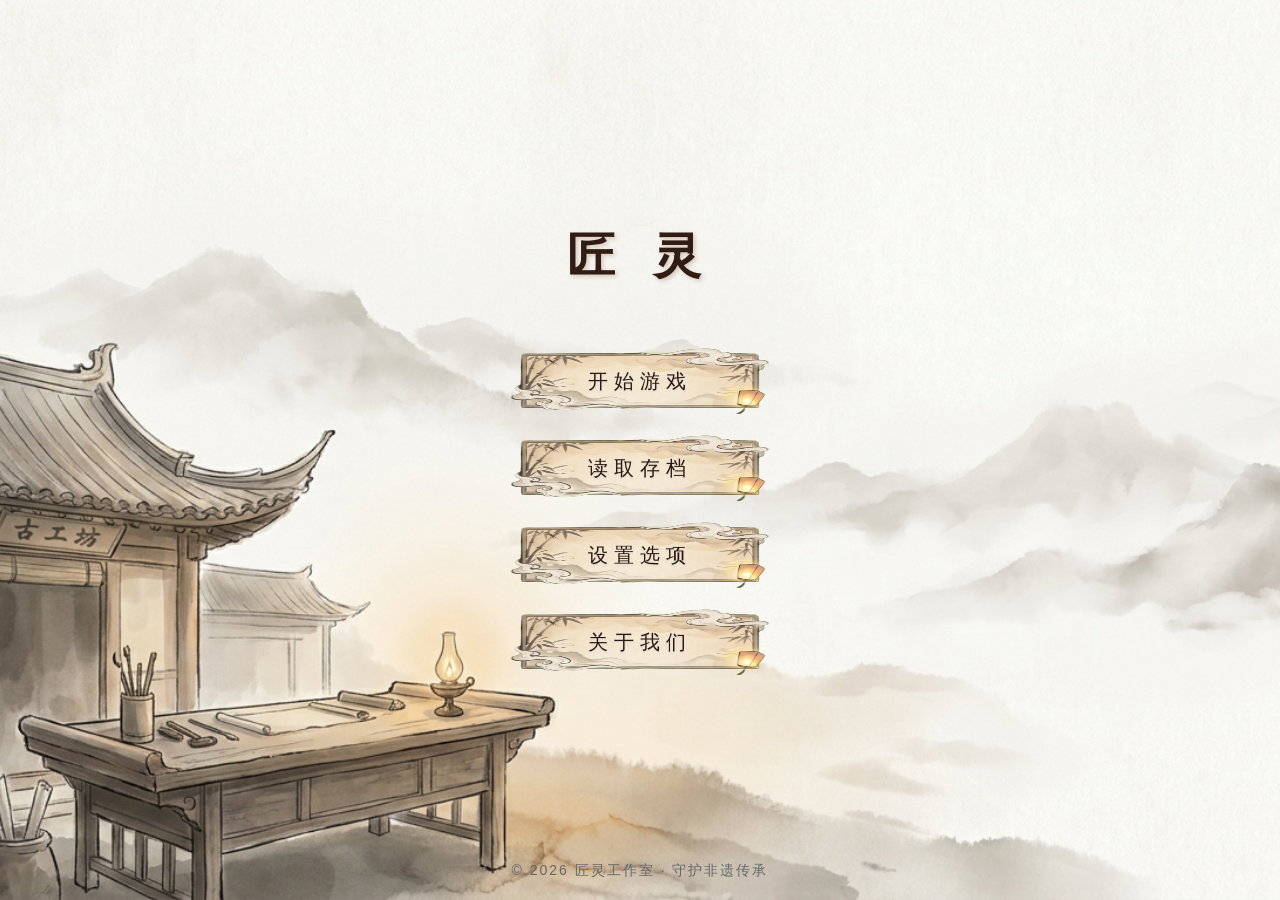
==== index.html @ 94ab8372 "chore: 文档更新同步" ====
<!DOCTYPE html>
<html lang="zh-CN">
<head>
    <meta charset="UTF-8">
    <meta name="viewport" content="width=device-width, initial-scale=1.0">
    <title>匠灵：守护手艺传承</title>
    <link rel="icon" href="data:,">
    <link href="https://fonts.googleapis.com/css2?family=Press+Start+2P&display=swap" rel="stylesheet">

    <!-- ========== CSS 模块 ========== -->
    <link rel="stylesheet" href="css/main.css">
    <link rel="stylesheet" href="css/main-menu.css">
    <link rel="stylesheet" href="css/intro.css">
    <link rel="stylesheet" href="css/game.css">
    <link rel="stylesheet" href="css/dialogue.css">
    <link rel="stylesheet" href="css/tutorial.css">
    <link rel="stylesheet" href="css/map.css">
    <link rel="stylesheet" href="css/settings.css">
    <link rel="stylesheet" href="css/save.css">
    <link rel="stylesheet" href="css/backpack.css">
    <link rel="stylesheet" href="css/level1.css">
    <link rel="stylesheet" href="css/dyeCraft.css">
    <link rel="stylesheet" href="css/dyeThread.css">
    <link rel="stylesheet" href="css/hexPuzzle.css">
</head>
<body>

<!-- ==================== 主界面 ==================== -->
<div id="main-menu">
    <h1 class="menu-title">匠 灵</h1>

    <div class="menu-buttons">
        <button class="menu-btn">开始游戏</button>
        <button class="menu-btn">读取存档</button>
        <button class="menu-btn">设置选项</button>
        <button class="menu-btn">关于我们</button>
    </div>

    <p class="menu-footer">© 2026 匠灵工作室 · 守护非遗传承</p>
</div>

<!-- ==================== 前情提要 ==================== -->
<div id="intro-screen">
    <div class="intro-text-container">
        <h2 class="intro-title">前情提要</h2>
        <div class="intro-text">
            <p>浙江大地，山海相隔。</p>
            <p>千百年来，一代代匠人守着一方手艺，用指尖的温度，将岁月凝固成永恒。</p>
            <p>畲族刺绣、东阳木雕、乐清细纹刻纸……这些国家级非遗技艺，承载着浙江人的智慧与情感。</p>
            <p>然而，时光流转，黑雾弥漫。蚀文邪主侵染古村工坊，封印匠灵，传统手艺面临断代之危。</p>
            <p>你是林望，一名浙江文旅非遗寻访员。</p>
            <p>手持匠人玉牌，踏上守护文脉之路——唤醒沉睡的匠灵，留住即将消逝的手艺。</p>
        </div>
    </div>
    <span class="skip-hint">按任意键跳过...</span>
</div>

<!-- ==================== 游戏界面 ==================== -->
<div id="game-screen">
    <!-- 天空 -->
    <div class="sky">
        <div class="cloud"></div>
        <div class="cloud"></div>
        <div class="cloud"></div>
    </div>

    <!-- 建筑物 -->
    <div class="building-large">
        <div class="building-roof-large"></div>
        <div class="window-large"></div>
        <div class="building-door-large"></div>
    </div>

    <div class="building-medium">
        <div class="building-roof-medium"></div>
        <div class="window-medium"></div>
        <div class="door-medium"></div>
    </div>

    <div class="building-small">
        <div class="roof-small"></div>
    </div>

    <!-- 地面 -->
    <div class="ground"></div>
    <div class="grass-detail"></div>

    <!-- NPC 向导 -->
    <div id="npc-guide">
        <img id="npc-sprite" src="assets/images/image_npc/old_man_sprite.png" alt="老匠人">
        <div class="interact-prompt" id="npc-prompt">按 E 交互</div>
    </div>

    <!-- 玩家 -->
    <div id="player">
        <img id="player-sprite" src="assets/images/protagonist_stand/character1.png" alt="主角">
    </div>

    <!-- HUD -->
    <div id="ui-hud">
        <div class="hud-item"><kbd>←→</kbd> 移动</div>
        <div class="hud-item"><kbd>E</kbd> 交互</div>
        <div class="hud-item"><kbd>M</kbd> 地图</div>
    </div>
</div>

<!-- ==================== 新手教程 ==================== -->
<div id="tutorial-overlay">
    <div class="tutorial-box">
        <h3 class="tutorial-title">操作指南</h3>
        <div class="tutorial-item">
            <span class="tutorial-key">← →</span> 或 <span class="tutorial-key">A D</span> 左右移动
        </div>
        <div class="tutorial-item">
            <span class="tutorial-key">E</span> 与人物或物体交互
        </div>
        <div class="tutorial-item">
            <span class="tutorial-key">M</span> 打开地图
        </div>
        <button class="tutorial-close">我知道了</button>
    </div>
</div>

<!-- ==================== 地图界面 ==================== -->
<div id="map-screen">
    <button class="map-close">×</button>
    <div class="map-container">
        <h2 class="map-title">浙 江 匠 灵 地 图</h2>
        <div class="map-nodes">
            <!-- 第一关：丽水畲寨 -->
            <div class="map-node" data-level="level1">
                <div class="map-node-dot">1</div>
                <div class="map-node-info">
                    <div class="map-node-name">丽水 · 畲族古寨</div>
                    <div class="map-node-desc">畲族刺绣 · 国家级非遗</div>
                </div>
                <div class="map-node-status">点击进入</div>
            </div>
            <!-- 第二关：东阳木雕（未解锁） -->
            <div class="map-node locked" data-level="level2">
                <div class="map-node-dot">2</div>
                <div class="map-node-info">
                    <div class="map-node-name">东阳 · 木雕古村</div>
                    <div class="map-node-desc">东阳木雕 · 国家级非遗</div>
                </div>
                <div class="map-node-status">🔒 未解锁</div>
            </div>
            <!-- 第三关：乐清细纹刻纸（未解锁） -->
            <div class="map-node locked" data-level="level3">
                <div class="map-node-dot">3</div>
                <div class="map-node-info">
                    <div class="map-node-name">乐清 · 渔港</div>
                    <div class="map-node-desc">细纹刻纸 · 国家级非遗</div>
                </div>
                <div class="map-node-status">🔒 未解锁</div>
            </div>
        </div>
        <p class="map-hint">点击已解锁的关卡进入探索</p>
    </div>
</div>

<!-- ==================== 第一关：畲族古寨 ==================== -->
<div id="level1-screen">
    <!-- 顶部栏 -->
    <div class="level1-topbar">
        <h2 class="level1-title">第一章 · 丽水畲寨 · 畲族刺绣</h2>
        <div class="level1-hud-right">
            <span id="level1-hud-progress">文物 0/5 · 记忆 0/4 · 解谜 0/4</span>
        </div>
    </div>

    <!-- ===== 测试面板（开发用，可随时删除） ===== -->
    <div id="test-panel" style="position:absolute;top:50px;right:10px;z-index:999;background:rgba(0,0,0,0.85);border:1px solid #e8c547;border-radius:8px;padding:10px;display:flex;flex-direction:column;gap:6px;">
        <div style="color:#e8c547;font-size:12px;text-align:center;margin-bottom:4px;">🧪 测试面板</div>
        <button class="test-btn" id="test-dyeCraft" style="padding:6px 14px;background:#8b5a2b;color:#fff;border:none;border-radius:4px;cursor:pointer;font-size:12px;">🌿 采药制色</button>
        <button class="test-btn" id="test-dyeThread" style="padding:6px 14px;background:#8b5a2b;color:#fff;border:none;border-radius:4px;cursor:pointer;font-size:12px;">🧵 浸染丝线</button>
        <button class="test-btn" id="test-loom" style="padding:6px 14px;background:#8b5a2b;color:#fff;border:none;border-radius:4px;cursor:pointer;font-size:12px;">🧶 织布走线</button>
        <button class="test-btn" id="test-hex" style="padding:6px 14px;background:#8b5a2b;color:#fff;border:none;border-radius:4px;cursor:pointer;font-size:12px;">🔷 六边拼图</button>
    </div>

    <!-- 场景一：村口泥路 -->
    <div id="scene-village-gate" class="level1-scene">
        <!-- ===== 远景层 ===== -->
        <div class="gate-sky"></div>
        <div class="gate-mountains-far"></div>
        <div class="gate-fog-far"></div>
        <div class="gate-mountains-mid"></div>
        <!-- 远处村舍剪影 -->
        <div class="gate-village-silhouette">
            <div class="sil-house" style="left:10%;bottom:48%;"></div>
            <div class="sil-house" style="left:22%;bottom:46%;width:50px;height:40px;"></div>
            <div class="sil-house" style="left:70%;bottom:47%;width:45px;height:38px;"></div>
            <div class="sil-house" style="left:82%;bottom:45%;width:55px;height:42px;"></div>
        </div>
        <div class="gate-mountains"></div>
        <!-- ===== 中景层 ===== -->
        <div class="gate-fog-mid"></div>
        <!-- ===== 近景层 ===== -->
        <div class="gate-path"></div>
        <div class="gate-grass-l"></div>
        <div class="gate-grass-r"></div>
        <div class="gate-fence"></div>
        <div class="gate-trees"></div>
        <div class="gate-bush-l"></div>
        <div class="gate-bush-r"></div>
        <div class="gate-house-left"></div>
        <div class="gate-house-mid"></div>
        <!-- 交互物 -->
        <div id="village-gate-structure">
            <div class="gate-wall"></div>
            <div class="gate-roof"></div>
            <div class="gate-door"></div>
        </div>
        <div class="scene-hint" id="gate-hint">→ 向右走进村</div>
    </div>

    <!-- 场景二：村内 -->
    <div id="scene-village-inside" class="level1-scene" style="display:none;">
        <!-- ===== 远景层 ===== -->
        <div class="village-bg"></div>
        <div class="village-mountains-far"></div>
        <div class="village-fog-far"></div>
        <!-- 远处村舍 -->
        <div class="village-silhouette">
            <div class="sil-house" style="left:5%;bottom:55%;width:40px;height:32px;"></div>
            <div class="sil-house" style="left:88%;bottom:56%;width:45px;height:35px;"></div>
        </div>
        <!-- ===== 中景层 ===== -->
        <div class="village-mid-buildings">
            <!-- 远处民房 -->
            <div class="mid-house" style="left:8%;bottom:30%;">
                <div class="mid-house-roof"></div>
                <div class="mid-house-wall"></div>
            </div>
            <div class="mid-house" style="left:80%;bottom:28%;width:90px;">
                <div class="mid-house-roof"></div>
                <div class="mid-house-wall"></div>
            </div>
        </div>
        <div class="village-fog-mid"></div>
        <!-- ===== 近景层 ===== -->
        <div class="village-ground"></div>
        <div class="village-mist"></div>

        <!-- 大戏台（左侧） -->
        <div class="village-stage-new">
        </div>

        <!-- 绣花古宅（中间） -->
        <div class="village-house" id="village-house">
            <div class="house-roof"></div>
            <div class="house-wall">
                <div class="house-window"></div>
                <div class="house-door" id="house-door-interact"></div>
            </div>
            <div class="interact-prompt" id="door-prompt">按 E 进入</div>
        </div>

        <!-- 蓝阿婆（古宅门右侧） -->
        <div class="village-granny" id="village-granny">
            <div class="granny-sprite"></div>
            <div class="granny-glow"></div>
            <div class="interact-prompt" id="granny-prompt">按 E 对话</div>
        </div>

        <!-- 前景装饰 -->
        <div class="village-lantern" style="left:40%;bottom:50%;"></div>
        <div class="village-lantern" style="right:35%;bottom:48%;"></div>

        <div class="scene-hint" id="village-left-hint">← 返回村口</div>
    </div>

    <!-- 场景三：后山区域（晒场 + 祠堂） -->
    <div id="scene-hub" class="level1-scene" style="display:none;">
        <!-- ===== 远景层 ===== -->
        <div class="hub-bg"></div>
        <!-- ===== 近景层 ===== -->
        <div class="hub-ground"></div>
        <!-- 后山入口 -->
        <div class="hub-yard hub-yard-entrance" id="hub-yard-entrance">
            <div class="hub-icon">⛰️</div>
            <div class="hub-label">后山染坊</div>
            <div class="interact-prompt" id="yard-entrance-prompt">按 E 进入</div>
        </div>
        <!-- 畲族文化祠堂 -->
        <div class="hub-hall" id="hub-hall">
            <div class="hub-icon">🏮</div>
            <div class="hub-label">畲族文化祠堂</div>
            <div class="interact-prompt" id="hall-prompt">按 E 交互</div>
        </div>
        <!-- 前景装饰 -->
        <div class="hub-bush-front" style="left:5%;bottom:14%;"></div>
        <div class="hub-bush-front" style="right:8%;bottom:13%;width:60px;height:28px;"></div>
        <div class="scene-hint" id="hub-left-hint">← 返回村内</div>
    </div>

    <!-- 场景四：后山染坊（采药制色 + 浸染丝线） -->
    <div id="scene-back-mountain" class="level1-scene" style="display:none;">
        <div class="hub-bg"></div>
        <div class="hub-ground"></div>
        <!-- 畲山采药·制色 -->
        <div class="hub-yard hub-yard-1" id="bm-yard1">
            <div class="hub-icon">🌿</div>
            <div class="hub-label">畲山采药·制色</div>
            <div class="interact-prompt" id="bm-prompt1">按 E 交互</div>
        </div>
        <!-- 浸染丝线·晾晒 -->
        <div class="hub-yard hub-yard-2" id="bm-yard2">
            <div class="hub-icon">🧵</div>
            <div class="hub-label">浸染丝线·晾晒</div>
            <div class="interact-prompt" id="bm-prompt2">按 E 交互</div>
        </div>
        <div class="hub-bush-front" style="left:5%;bottom:14%;"></div>
        <div class="hub-bush-front" style="right:8%;bottom:13%;width:60px;height:28px;"></div>
        <div class="scene-hint" id="bm-left-hint">← 返回后山</div>
    </div>

    <!-- 绣花古宅内部（解密区） -->
    <div id="scene-house-inside" class="level1-scene" style="display:none;">
        <button id="house-exit-btn" style="position:absolute;top:12px;right:16px;z-index:10;background:#8b4513;color:#fff;border:none;padding:6px 18px;border-radius:6px;cursor:pointer;font-size:14px;">离开古宅</button>
        <div class="house-interior-bg"></div>
        <p id="level1-area-desc" style="position:relative;z-index:2;color:#d4c0a0;text-align:center;padding:20px;"></p>
        <div class="level1-area-content">
            <h3 class="area-section-title">可拾取文物</h3>
            <div id="level1-artifacts"></div>
            <h3 class="area-section-title">机关解谜</h3>
            <div id="level1-puzzle-entry"></div>
        </div>
    </div>

    <!-- 对话框 -->
    <div id="level1-dialogue-box">
        <div id="level1-dialogue-portrait"></div>
        <div id="level1-dialogue-speaker">???</div>
        <div id="level1-dialogue-text">...</div>
        <div class="level1-dialogue-next">点击继续 ▼</div>
    </div>

    <!-- 民俗科普弹窗 -->
    <div id="level1-popup-overlay">
        <div id="level1-popup-content"></div>
    </div>

    <!-- 记忆CG -->
    <div id="level1-memory-overlay">
        <div class="memory-container">
            <video id="level1-memory-video" class="memory-video" playsinline></video>
            <div class="memory-title"></div>
            <div class="memory-subtitle"></div>
            <div class="memory-clue"></div>
        </div>
    </div>

    <!-- 解谜面板 -->
    <div id="level1-puzzle-overlay">
        <button id="puzzle-close-btn">✕</button>
        <div id="level1-puzzle-content"></div>
    </div>

    <!-- 通关特效 -->
    <div id="level1-ending-fx"></div>
</div>

<!-- ==================== 六边锦绣拼图 ==================== -->
<div id="hex-puzzle-overlay">
    <div class="hex-puzzle-container">
        <div class="hex-puzzle-header">
            <span class="hex-puzzle-title">六 边 锦 绣</span>
            <button id="hex-close-btn">✕</button>
        </div>

        <!-- 关卡选择 -->
        <div id="hex-stage-select">
            <p class="hex-select-hint">选择拼图阶段 · 点击旋转六边格还原图案</p>
            <div class="hex-stage-buttons">
                <button class="hex-stage-btn" data-stage="1">
                    <span class="hex-stage-name">第一阶</span>
                    <span class="hex-stage-info">7块 · 入门 · 单格点亮</span>
                </button>
                <button class="hex-stage-btn" data-stage="2">
                    <span class="hex-stage-name">第二阶</span>
                    <span class="hex-stage-info">19块 · 中等 · 集群点亮</span>
                </button>
                <button class="hex-stage-btn" data-stage="3">
                    <span class="hex-stage-name">第三阶</span>
                    <span class="hex-stage-info">37块 · 挑战 · 集群点亮</span>
                </button>
            </div>
            <p id="hex-all-complete" style="display:none;color:#4a9a30;font-size:18px;margin-top:24px;letter-spacing:2px;">🏆 三阶全部完成 · 万线归宗！</p>
        </div>

        <!-- 拼图棋盘 -->
        <div id="hex-board-wrapper">
            <div class="hex-board-info">
                <span id="hex-stage-label">六边锦绣 · 第一阶</span>
                <span class="hex-progress-info">已对齐: <span id="hex-progress">0 / 0</span></span>
            </div>
            <div class="hex-board" id="hex-board">
                <div class="hex-reference" id="hex-reference"></div>
            </div>
            <div class="hex-board-footer">
                <button id="hex-back-btn">返回选择</button>
                <button id="hex-shuffle-btn">重新打乱</button>
                <button id="hex-reference-btn">查看原图</button>
            </div>
        </div>

        <!-- 通关特效 -->
        <div id="hex-win-fx">
            <div class="hex-win-content">
                <h2>✨ 拼图完成！</h2>
                <p>刺绣图谱复原成功</p>
            </div>
        </div>
    </div>
</div>

<!-- ==================== 暂停面板 ==================== -->
<div id="pause-overlay">
    <div class="pause-panel">
        <h2 class="pause-title">游 戏 暂 停</h2>
        <div class="pause-buttons">
            <button class="pause-btn" data-action="resume">继续游戏</button>
            <button class="pause-btn" data-action="save">保存游戏</button>
            <button class="pause-btn" data-action="settings">设置选项</button>
            <button class="pause-btn" data-action="quit">返回主菜单</button>
        </div>
    </div>
</div>

<!-- ==================== 设置面板 ==================== -->
<div id="settings-overlay">
    <div class="settings-panel">
        <!-- 设置主菜单 -->
        <div id="settings-menu">
            <h2 class="settings-title">游 戏 设 置</h2>
            <div class="settings-menu-buttons">
                <button class="settings-menu-btn" data-target="keybinding">按 键 绑 定</button>
                <button class="settings-menu-btn disabled" disabled>音量设置（开发中）</button>
                <button class="settings-menu-btn disabled" disabled>画面设置（开发中）</button>
            </div>
            <div class="settings-buttons">
                <button class="settings-btn secondary" id="settings-close">关闭</button>
            </div>
        </div>

        <!-- 按键绑定子界面 -->
        <div id="settings-keybinding" style="display:none;">
            <h2 class="settings-title">按 键 绑 定</h2>
            <div class="settings-section">
                <div class="keybinding-list" id="keybinding-list">
                    <!-- JS 动态填充 -->
                </div>
                <p class="keybinding-hint">点击「修改」后按下新按键即可完成绑定</p>
            </div>
            <div class="settings-buttons">
                <button class="settings-btn secondary" id="settings-reset">恢复默认</button>
                <button class="settings-btn secondary" id="settings-back">返回</button>
            </div>
        </div>
    </div>
</div>

<!-- ==================== 存档槽选择界面 ==================== -->
<div id="save-slots-overlay">
    <div class="save-slots-panel">
        <h2 class="save-slots-title" id="save-slots-title">选 择 存 档</h2>
        <div class="save-slots-list" id="save-slots-list">
            <!-- JS 动态填充 -->
        </div>
        <div class="save-slots-buttons">
            <button class="save-slots-btn secondary" id="save-slots-back">返回</button>
            <button class="save-slots-btn danger" id="save-slots-delete" style="display:none;">删除存档</button>
        </div>
    </div>
</div>

<!-- ==================== 背包界面 ==================== -->
<div id="backpack-overlay">
    <div style="display:flex;flex-direction:column;align-items:center;gap:16px;">
        <div class="backpack-panel">
            <!-- 左侧物品列表 -->
            <div class="backpack-left">
                <div class="backpack-left-title">物 品 栏</div>
                <div class="backpack-item-list" id="backpack-item-list">
                    <!-- JS 动态填充 -->
                </div>
                <div class="backpack-pagination" id="backpack-pagination">
                    <!-- JS 动态填充 -->
                </div>
                <div class="backpack-hint">点击物品查看详情</div>
            </div>
            <!-- 右侧物品描述 -->
            <div class="backpack-right">
                <div class="backpack-right-title">物品详情</div>
                <div class="backpack-detail" id="backpack-detail">
                    <div class="backpack-detail-placeholder">← 点击左侧物品查看详情</div>
                </div>
            </div>
        </div>
        <button class="backpack-close-btn" id="backpack-close">关闭背包 (B)</button>
    </div>
</div>

<!-- ==================== 对话框（全局） ==================== -->
<div id="dialogue-box">
    <div id="dialogue-portrait" class="dialogue-portrait"></div>
    <div class="dialogue-speaker" id="dialogue-speaker">???</div>
    <div class="dialogue-text" id="dialogue-text">...</div>
    <div class="dialogue-next">点击继续 ▼</div>
</div>

<!-- ========== JS 入口（ES6 模块） ========== -->
<script type="module" src="js/main.js"></script>

</body>
</html>
---- css/main.css ----
/* ========== 全局通用样式 ========== */

* {
    margin: 0;
    padding: 0;
    box-sizing: border-box;
}

body {
    font-family: 'Microsoft YaHei', sans-serif;
    background: #000;
    overflow: hidden;
    width: 100vw;
    height: 100vh;
}

/* 像素风格字体 */
@font-face {
    font-family: 'PixelFont';
    src: local('SimHei');
}

/* ========== 通用动画 ========== */

@keyframes fadeInUp {
    from {
        opacity: 0;
        transform: translateY(30px);
    }
    to {
        opacity: 1;
        transform: translateY(0);
    }
}

@keyframes pulse {
    0%, 100% { opacity: 0.6; }
    50% { opacity: 1; }
}

@keyframes bounce {
    0%, 100% { transform: translateX(-50%) translateY(0); }
    50% { transform: translateX(-50%) translateY(-6px); }
}

@keyframes cloudFloat {
    from { transform: translateX(0); }
    to { transform: translateX(calc(100vw + 250px)); }
}

@keyframes npcIdle {
    0%, 100% { transform: translateY(0); }
    50% { transform: translateY(-4px); }
}

.fade-transition {
    animation: fadeOut 0.6s ease forwards;
}

@keyframes fadeOut {
    to { opacity: 0; visibility: hidden; }
}

/* ========== Toast 提示 ========== */

.toast-message {
    position: fixed;
    top: 80px;
    left: 50%;
    transform: translateX(-50%);
    background: rgba(44, 24, 16, 0.92);
    color: #f5f0e8;
    padding: 14px 36px;
    border-radius: 10px;
    font-size: 16px;
    z-index: 9999;
    letter-spacing: 2px;
    box-shadow: 0 6px 20px rgba(0, 0, 0, 0.4);
    opacity: 1;
    transition: opacity 0.3s ease;
}
---- css/main-menu.css ----
/* ========== 主界面样式 ========== */

#main-menu {
    width: 100vw;
    height: 100vh;
    background: url('../assets/images/background/main-menu-bg.png') center/cover no-repeat;
    display: flex;
    flex-direction: column;
    align-items: center;
    justify-content: center;
    position: relative;
}

/* 宣纸纹理效果 */
#main-menu::before {
    content: '';
    position: absolute;
    top: 0;
    left: 0;
    right: 0;
    bottom: 0;
    background-image: url("data:image/svg+xml,%3Csvg xmlns='http://www.w3.org/2000/svg' width='100' height='100'%3E%3Cfilter id='noise'%3E%3CfeTurbulence type='fractalNoise' baseFrequency='0.65' numOctaves='3' stitchTiles='stitch'/%3E%3C/filter%3E%3Crect width='100%25' height='100%25' filter='url(%23noise)' opacity='0.05'/%3E%3C/svg%3E");
    pointer-events: none;
}

.menu-title {
    font-size: 48px;
    color: #2c1810;
    text-shadow: 2px 2px 4px rgba(139, 90, 43, 0.3);
    margin-bottom: 60px;
    letter-spacing: 12px;
    font-weight: bold;
}

.menu-buttons {
    display: flex;
    flex-direction: column;
    gap: 20px;
    z-index: 10;
}

.menu-btn {
    width: 260px;
    padding: 20px 40px;
    display: flex;
    align-items: center;
    justify-content: center;
    background: url('../assets/images/ui/bamboo-panel.png') center/100% 100% no-repeat;
    border: none;
    color: #2c1810;
    font-size: 20px;
    cursor: pointer;
    transition: all 0.3s ease;
    font-family: inherit;
    letter-spacing: 6px;
    text-shadow: 0 1px 3px rgba(245, 240, 232, 0.9), 0 1px 2px rgba(0, 0, 0, 0.15);
}

.menu-btn:hover {
    transform: translateX(10px);
    filter: brightness(1.08);
}

.menu-footer {
    position: absolute;
    bottom: 20px;
    font-size: 14px;
    color: #666;
    letter-spacing: 2px;
}
---- css/intro.css ----
/* ========== 前情提要样式 ========== */

#intro-screen {
    width: 100vw;
    height: 100vh;
    background: #0a0a0a;
    display: none;
    flex-direction: column;
    align-items: center;
    justify-content: center;
    position: relative;
    z-index: 100;
}

.intro-text-container {
    max-width: 800px;
    padding: 40px;
    text-align: center;
}

.intro-title {
    font-size: 36px;
    color: #d4af37;
    margin-bottom: 40px;
    letter-spacing: 8px;
    opacity: 0;
    animation: fadeInUp 1s ease forwards;
}

.intro-text {
    font-size: 18px;
    color: #e8dcc8;
    line-height: 2.2;
    opacity: 0;
    animation: fadeInUp 1.5s ease 0.5s forwards;
}

.intro-text p {
    margin: 20px 0;
    text-indent: 2em;
}

.skip-hint {
    position: absolute;
    bottom: 40px;
    right: 40px;
    color: #888;
    font-size: 16px;
    animation: pulse 2s infinite;
}
---- css/game.css ----
/* ========== 游戏场景样式 · 复古 8-bit 像素风格 ========== */
/* 配色：浅米背景 + 紫面板 + 亮黄霓虹 + 粉色强调 */

/* ---------- 像素根变量 ---------- */
:root {
    --px-sky: #e8e0d0;
    --px-sky-dark: #d0c8b8;
    --px-ground: #7a6a5a;
    --px-ground-dark: #5a4a3a;
    --px-building: #f5e6d3;
    --px-building-dark: #d5c6b3;
    --px-roof: #7a5ba8;
    --px-roof-dark: #5a3b88;
    --px-roof-light: #9a7bc8;
    --px-window: #add8e6;
    --px-window-glow: #ffd62e;
    --px-door: #654321;
    --px-door-dark: #453210;
    --px-border-inner: #1a0d2b;
    --px-border-outer: #0d0618;
    --px-highlight: #ffd62e;
    --px-danger: #e89ac7;
    --px-text: #2c1810;
    --px-shadow: #0d0618;
}

/* ---------- 场景容器 ---------- */
#game-screen {
    width: 100vw;
    height: 100vh;
    background: var(--px-sky);
    display: none;
    position: relative;
    overflow: hidden;
    image-rendering: pixelated;
    font-family: 'Press Start 2P', monospace;
}

/* ---------- 像素天空（浅色背景 + 像素星星）---------- */
.sky {
    position: absolute;
    top: 0;
    left: 0;
    right: 0;
    height: 60%;
    background: var(--px-sky);
}

/* 像素星星点缀 */
.sky::before {
    content: '';
    position: absolute;
    top: 0; left: 0; right: 0; bottom: 0;
    background-image:
        /* 小星星：用 2x2 像素块模拟 */
        radial-gradient(circle, var(--px-highlight) 1px, transparent 1px),
        radial-gradient(circle, var(--px-roof) 1px, transparent 1px),
        radial-gradient(circle, var(--px-danger) 1px, transparent 1px);
    background-size: 120px 80px, 180px 120px, 240px 160px;
    background-position: 20px 30px, 60px 80px, 10px 150px;
    opacity: 0.3;
    image-rendering: pixelated;
    pointer-events: none;
}

/* ---------- 像素云朵（像素方块组合）---------- */
.cloud {
    position: absolute;
    background: transparent;
    image-rendering: pixelated;
    animation: cloudFloatPixel 30s steps(60) infinite;
}

/* 像素云：由多个像素方块组成 */
.cloud::before {
    content: '';
    position: absolute;
    width: 60px; height: 20px;
    background: #ffffff;
    box-shadow:
        /* 双层描边 - 外层 */
        -2px -2px 0 0 #b0a090,
        -2px 2px 0 0 #b0a090,
        2px -2px 0 0 #b0a090,
        2px 2px 0 0 #b0a090,
        /* 像素云主体 - 8-bit 方块拼接 */
        0 0 0 20px #ffffff,
        20px 0 0 20px #ffffff,
        -20px 0 0 20px #ffffff,
        40px 0 0 20px #ffffff,
        -40px 0 0 20px #ffffff;
}

/* 云动画 - steps 跳帧 */
@keyframes cloudFloatPixel {
    from { transform: translateX(-100vw); }
    to { transform: translateX(100vw); }
}

.cloud:nth-child(1) { width: 100px; height: 40px; top: 12%; left: -100px; animation-delay: 0s; }
.cloud:nth-child(2) { width: 120px; height: 50px; top: 22%; left: -120px; animation-delay: -10s; opacity: 0.7; }
.cloud:nth-child(3) { width: 80px; height: 30px; top: 8%; left: -80px; animation-delay: -20s; opacity: 0.5; }

/* ---------- 像素地面（像素砖/土路）---------- */
.ground {
    position: absolute;
    bottom: 0;
    left: 0;
    right: 0;
    height: 42%;
    background:
        repeating-linear-gradient(
            0deg,
            var(--px-ground-dark) 0px,
            var(--px-ground-dark) 4px,
            var(--px-ground) 4px,
            var(--px-ground) 8px
        );
    background-size: 100% 16px;
    image-rendering: pixelated;
}

/* 地面像素纹理 */
.ground::before {
    content: '';
    position: absolute;
    top: 0; left: 0; right: 0; bottom: 0;
    background-image:
        repeating-linear-gradient(
            90deg,
            transparent 0px, transparent 16px,
            rgba(0,0,0,0.05) 16px, rgba(0,0,0,0.05) 20px,
            transparent 20px, transparent 32px
        );
    image-rendering: pixelated;
    pointer-events: none;
}

/* ---------- 像素草地（顶部像素装饰线）---------- */
.grass-detail {
    position: absolute;
    bottom: 41.5%;
    left: 0;
    right: 0;
    height: 4px;
    background: #8a9a6a;
    image-rendering: pixelated;
}

/* ---------- 像素建筑通用样式 ---------- */
/* 像素阶梯角 clip-path：8-bit 锯齿轮廓 */
.pixel-corner {
    /* 基础像素边框 */
    border: 2px solid var(--px-border-inner);
    /* 双层描边 - 外层 */
    outline: 2px solid var(--px-border-outer);
    outline-offset: 2px;
    /* 立体斜角：左上高光 + 右下暗角 */
    box-shadow:
        inset 2px 2px 0 var(--px-roof-light),      /* 左上高光 */
        inset -2px -2px 0 var(--px-shadow),         /* 右下暗角 */
        4px 4px 0 var(--px-shadow);                 /* 硬投影 */
    image-rendering: pixelated;
    transition: none;
}

/* 像素屋顶（三角，带阶梯角） */
.pixel-roof {
    /* 像素阶梯三角形：用 clip-path 模拟锯齿屋顶 */
    clip-path: polygon(
        0% 100%,
        4px calc(100% - 8px), 4px calc(100% - 12px),
        8px calc(100% - 12px), 8px calc(100% - 16px),
        12px calc(100% - 16px), 12px calc(100% - 20px),
        16px calc(100% - 20px), 16px calc(100% - 24px),
        20px calc(100% - 24px), 20px calc(100% - 28px),
        24px calc(100% - 28px), 24px calc(100% - 32px),
        28px calc(100% - 32px), 28px calc(100% - 36px),
        32px calc(100% - 36px), 32px calc(100% - 40px),
        36px calc(100% - 40px), 36px calc(100% - 44px),
        40px calc(100% - 44px), 40px calc(100% - 48px),
        44px calc(100% - 48px), 44px calc(100% - 52px),
        48px calc(100% - 52px), 48px calc(100% - 56px),
        52px calc(100% - 56px), 52px calc(100% - 60px),
        50% 0%,                                   /* 顶点 */
        calc(100% - 52px) calc(100% - 60px), calc(100% - 52px) calc(100% - 56px),
        calc(100% - 48px) calc(100% - 56px), calc(100% - 48px) calc(100% - 52px),
        calc(100% - 44px) calc(100% - 52px), calc(100% - 44px) calc(100% - 48px),
        calc(100% - 40px) calc(100% - 48px), calc(100% - 40px) calc(100% - 44px),
        calc(100% - 36px) calc(100% - 44px), calc(100% - 36px) calc(100% - 40px),
        calc(100% - 32px) calc(100% - 40px), calc(100% - 32px) calc(100% - 36px),
        calc(100% - 28px) calc(100% - 36px), calc(100% - 28px) calc(100% - 32px),
        calc(100% - 24px) calc(100% - 32px), calc(100% - 24px) calc(100% - 28px),
        calc(100% - 20px) calc(100% - 28px), calc(100% - 20px) calc(100% - 24px),
        calc(100% - 16px) calc(100% - 24px), calc(100% - 16px) calc(100% - 20px),
        calc(100% - 12px) calc(100% - 20px), calc(100% - 12px) calc(100% - 16px),
        calc(100% - 8px) calc(100% - 16px), calc(100% - 8px) calc(100% - 12px),
        calc(100% - 4px) calc(100% - 12px), calc(100% - 4px) calc(100% - 8px),
        100% calc(100% - 8px),
        100% 100%
    );
    background: var(--px-roof);
    /* 立体斜角 + 硬投影 */
    box-shadow:
        inset 3px 3px 0 var(--px-roof-light),
        inset -3px -3px 0 var(--px-roof-dark),
        4px 6px 0 var(--px-shadow);
    border: 2px solid var(--px-border-inner);
    outline: 2px solid var(--px-border-outer);
    outline-offset: 2px;
    image-rendering: pixelated;
}

/* ---------- 建筑 - 左侧大房子（像素风格）---------- */
.building-large {
    position: absolute;
    bottom: 42%;
    left: 15%;
    width: 280px;
    height: 300px;
    background: var(--px-building);
    border: 2px solid var(--px-border-inner);
    outline: 2px solid var(--px-border-outer);
    outline-offset: 2px;
    box-shadow:
        inset 3px 3px 0 var(--px-building),
        inset -3px -3px 0 var(--px-building-dark),
        4px 6px 0 var(--px-shadow);
    image-rendering: pixelated;
}

.building-roof-large {
    position: absolute;
    top: -52px;
    left: -22px;
    width: 324px;
    height: 74px;
    background: var(--px-roof);
    border: 2px solid var(--px-border-inner);
    outline: 2px solid var(--px-border-outer);
    outline-offset: 2px;
    box-shadow:
        inset 3px 3px 0 var(--px-roof-light),
        inset -3px -3px 0 var(--px-roof-dark),
        4px 6px 0 var(--px-shadow);
    clip-path: polygon(0% 100%, 8px 80%, 16px 60%, 32px 40%, 50% 0%, 68% 40%, 84% 60%, 92% 80%, 100% 100%);
    image-rendering: pixelated;
}

.building-door-large {
    position: absolute;
    bottom: 0;
    left: 110px;
    width: 60px;
    height: 100px;
    background: var(--px-door);
    border: 2px solid var(--px-border-inner);
    outline: 2px solid var(--px-border-outer);
    outline-offset: 2px;
    box-shadow:
        inset 2px 2px 0 var(--px-door-dark),
        inset -2px -2px 0 #2a1a0a,
        3px 3px 0 var(--px-shadow);
    image-rendering: pixelated;
}

.window-large {
    position: absolute;
    top: 60px;
    left: 40px;
    width: 80px;
    height: 80px;
    background: var(--px-window);
    border: 2px solid var(--px-border-inner);
    outline: 2px solid var(--px-border-outer);
    outline-offset: 2px;
    box-shadow:
        inset 2px 2px 0 #ffffff,
        inset -2px -2px 0 #7a9ab0,
        3px 3px 0 var(--px-shadow);
    image-rendering: pixelated;
}

/* ---------- 建筑 - 中间房子（像素风格）---------- */
.building-medium {
    position: absolute;
    bottom: 42%;
    left: 52%;
    width: 200px;
    height: 220px;
    background: var(--px-building);
    border: 2px solid var(--px-border-inner);
    outline: 2px solid var(--px-border-outer);
    outline-offset: 2px;
    box-shadow:
        inset 3px 3px 0 var(--px-building),
        inset -3px -3px 0 var(--px-building-dark),
        4px 6px 0 var(--px-shadow);
    image-rendering: pixelated;
}

.building-roof-medium {
    position: absolute;
    top: -42px;
    left: -17px;
    width: 234px;
    height: 64px;
    background: var(--px-roof);
    border: 2px solid var(--px-border-inner);
    outline: 2px solid var(--px-border-outer);
    outline-offset: 2px;
    box-shadow:
        inset 3px 3px 0 var(--px-roof-light),
        inset -3px -3px 0 var(--px-roof-dark),
        4px 6px 0 var(--px-shadow);
    clip-path: polygon(0% 100%, 8px 80%, 16px 60%, 32px 40%, 50% 0%, 68% 40%, 84% 60%, 92% 80%, 100% 100%);
    image-rendering: pixelated;
}

.door-medium {
    position: absolute;
    bottom: 0;
    left: 70px;
    width: 50px;
    height: 80px;
    background: var(--px-door);
    border: 2px solid var(--px-border-inner);
    outline: 2px solid var(--px-border-outer);
    outline-offset: 2px;
    box-shadow:
        inset 2px 2px 0 var(--px-door-dark),
        inset -2px -2px 0 #2a1a0a,
        3px 3px 0 var(--px-shadow);
    image-rendering: pixelated;
}

.window-medium {
    position: absolute;
    top: 50px;
    left: 30px;
    width: 60px;
    height: 60px;
    background: var(--px-window);
    border: 2px solid var(--px-border-inner);
    outline: 2px solid var(--px-border-outer);
    outline-offset: 2px;
    box-shadow:
        inset 2px 2px 0 #ffffff,
        inset -2px -2px 0 #7a9ab0,
        3px 3px 0 var(--px-shadow);
    image-rendering: pixelated;
}

/* ---------- 建筑 - 右侧小房子（像素风格）---------- */
.building-small {
    position: absolute;
    bottom: 42%;
    left: 76%;
    width: 140px;
    height: 170px;
    background: var(--px-building);
    border: 2px solid var(--px-border-inner);
    outline: 2px solid var(--px-border-outer);
    outline-offset: 2px;
    box-shadow:
        inset 3px 3px 0 var(--px-building),
        inset -3px -3px 0 var(--px-building-dark),
        4px 6px 0 var(--px-shadow);
    image-rendering: pixelated;
}

.roof-small {
    position: absolute;
    top: -32px;
    left: -12px;
    width: 164px;
    height: 49px;
    background: var(--px-roof);
    border: 2px solid var(--px-border-inner);
    outline: 2px solid var(--px-border-outer);
    outline-offset: 2px;
    box-shadow:
        inset 3px 3px 0 var(--px-roof-light),
        inset -3px -3px 0 var(--px-roof-dark),
        4px 6px 0 var(--px-shadow);
    clip-path: polygon(0% 100%, 8px 80%, 16px 60%, 32px 40%, 50% 0%, 68% 40%, 84% 60%, 92% 80%, 100% 100%);
    image-rendering: pixelated;
}

/* ---------- 玩家角色（精灵动画 · 像素风）---------- */
#player {
    position: absolute;
    bottom: 42%;
    left: calc(15% + 30px);
    z-index: 50;
    image-rendering: pixelated;
    transform-origin: center bottom;
}

#player-sprite {
    display: block;
    height: 96px;
    width: auto;
    image-rendering: pixelated;
}

/* ---------- NPC 向导（场景精灵图 · 像素风）---------- */
#npc-guide {
    position: absolute;
    bottom: 42%;
    left: calc(15% + 200px);
    z-index: 49;
}

#npc-sprite {
    display: block;
    height: 96px;
    width: auto;
    image-rendering: pixelated;
}

/* ---------- 交互提示（像素风格弹窗）---------- */
.interact-prompt {
    position: absolute;
    top: -48px;
    left: 50%;
    transform: translateX(-50%);
    background: var(--px-roof-dark);
    color: var(--px-highlight);
    padding: 8px 16px;
    border: 2px solid var(--px-border-inner);
    outline: 2px solid var(--px-border-outer);
    outline-offset: 2px;
    box-shadow:
        inset 2px 2px 0 var(--px-roof),
        inset -2px -2px 0 var(--px-shadow),
        4px 4px 0 var(--px-shadow);
    font-family: 'Press Start 2P', monospace;
    font-size: 10px;
    letter-spacing: 0.5px;
    text-transform: uppercase;
    white-space: nowrap;
    display: none;
    animation: bouncePixel 1s steps(4) infinite;
    pointer-events: none;
    image-rendering: pixelated;
}

/* 像素风格弹跳动画 */
@keyframes bouncePixel {
    0%, 100% { transform: translateX(-50%) translateY(0); }
    50% { transform: translateX(-50%) translateY(-4px); }
}

/* ---------- HUD（像素风格按钮）---------- */
#ui-hud {
    position: absolute;
    top: 20px;
    left: 20px;
    display: none;
    gap: 12px;
    z-index: 60;
}

.hud-item {
    background: var(--px-roof-dark);
    color: var(--px-highlight);
    padding: 8px 12px;
    border: 2px solid var(--px-border-inner);
    outline: 2px solid var(--px-border-outer);
    outline-offset: 2px;
    box-shadow:
        inset 2px 2px 0 var(--px-roof),
        inset -2px -2px 0 var(--px-shadow),
        3px 3px 0 var(--px-shadow);
    font-family: 'Press Start 2P', monospace;
    font-size: 10px;
    letter-spacing: 0.5px;
    text-transform: uppercase;
    image-rendering: pixelated;
    /* hover 像素按压效果 */
    transition: none;
    user-select: none;
}

.hud-item:hover {
    transform: translate(-2px, -2px);
    box-shadow:
        inset 2px 2px 0 var(--px-roof),
        inset -2px -2px 0 var(--px-shadow),
        5px 7px 0 var(--px-shadow);
}

.hud-item kbd {
    background: var(--px-highlight);
    color: var(--px-border-outer);
    padding: 2px 6px;
    margin-right: 6px;
    border: 2px solid var(--px-border-inner);
    font-family: 'Press Start 2P', monospace;
    font-size: 8px;
    image-rendering: pixelated;
}
---- css/dialogue.css ----
/* ========== 对话框样式 ========== */

#dialogue-box {
    position: fixed;
    bottom: 30px;
    left: 50%;
    transform: translateX(-50%);
    width: 85%;
    max-width: 900px;
    min-height: 140px;
    background: rgba(240, 230, 215, 0.97);
    border: 4px solid #2c1810;
    border-radius: 12px;
    padding: 24px 32px 24px 200px; /* 左侧留出立绘空间 */
    display: none;
    z-index: 200;
    box-shadow: 0 8px 24px rgba(0, 0, 0, 0.4);
    cursor: pointer;
}

/* 对话角色立绘 */
.dialogue-portrait {
    position: absolute;
    bottom: -4px;
    left: 0;
    width: 180px;
    height: 220px;
    background-size: contain;
    background-repeat: no-repeat;
    background-position: bottom left;
    image-rendering: pixelated;
    pointer-events: none;
    display: none;
    z-index: 201;
}

.dialogue-portrait.visible {
    display: block;
}

.dialogue-speaker {
    font-size: 20px;
    color: #8b4513;
    font-weight: bold;
    margin-bottom: 12px;
    letter-spacing: 2px;
}

.dialogue-text {
    font-size: 17px;
    color: #2c1810;
    line-height: 1.8;
    letter-spacing: 1px;
}

.dialogue-next {
    position: absolute;
    bottom: 12px;
    right: 20px;
    color: #888;
    font-size: 14px;
    animation: pulse 1.5s infinite;
}
---- css/tutorial.css ----
/* ========== 新手教程样式 ========== */

#tutorial-overlay {
    position: fixed;
    top: 0;
    left: 0;
    width: 100vw;
    height: 100vh;
    background: rgba(0, 0, 0, 0.75);
    display: none;
    justify-content: center;
    align-items: center;
    z-index: 150;
}

.tutorial-box {
    background: rgba(245, 235, 220, 0.98);
    border: 4px solid #8b5a2b;
    border-radius: 16px;
    padding: 40px 56px;
    text-align: center;
    max-width: 520px;
}

.tutorial-title {
    font-size: 28px;
    color: #8b4513;
    margin-bottom: 28px;
    letter-spacing: 4px;
}

.tutorial-item {
    font-size: 18px;
    color: #333;
    margin: 18px 0;
    line-height: 1.6;
}

.tutorial-key {
    display: inline-block;
    background: #2c1810;
    color: #fff;
    padding: 4px 14px;
    border-radius: 6px;
    font-weight: bold;
    margin: 0 6px;
    font-family: monospace;
    font-size: 16px;
}

.tutorial-close {
    margin-top: 28px;
    padding: 12px 44px;
    background: #8b4513;
    color: #fff;
    border: none;
    border-radius: 8px;
    font-size: 18px;
    cursor: pointer;
    letter-spacing: 4px;
    transition: all 0.3s;
}

.tutorial-close:hover {
    background: #a0522d;
    transform: scale(1.05);
}
---- css/map.css ----
/* ========== 地图界面样式 ========== */

#map-screen {
    position: fixed;
    top: 0;
    left: 0;
    width: 100vw;
    height: 100vh;
    background: rgba(44, 24, 16, 0.95);
    display: none;
    justify-content: center;
    align-items: center;
    z-index: 180;
}

.map-container {
    background: #f5f0e8;
    border: 6px double #8b5a2b;
    border-radius: 16px;
    padding: 50px 70px;
    text-align: center;
    min-width: 480px;
    position: relative;
}

.map-title {
    font-size: 34px;
    color: #8b4513;
    margin-bottom: 36px;
    letter-spacing: 6px;
}

.map-placeholder {
    width: 400px;
    height: 320px;
    background: #e8dcc8;
    border: 3px dashed #999;
    border-radius: 12px;
    display: flex;
    flex-direction: column;
    align-items: center;
    justify-content: center;
    margin: 0 auto 28px;
}

.map-placeholder-icon {
    font-size: 64px;
    color: #bbb;
    margin-bottom: 16px;
}

.map-placeholder-text {
    font-size: 20px;
    color: #999;
    letter-spacing: 4px;
}

/* 地图关节点 */
.map-nodes {
    display: flex;
    flex-direction: column;
    gap: 14px;
    margin-bottom: 20px;
    min-width: 420px;
}

.map-node {
    display: flex;
    align-items: center;
    gap: 16px;
    background: #e8dcc8;
    border: 3px solid #8b5a2b;
    border-radius: 12px;
    padding: 14px 20px;
    cursor: pointer;
    transition: all 0.3s;
}
.map-node:hover {
    background: #f0e4d0;
    transform: translateX(6px);
    box-shadow: 0 4px 16px rgba(139, 90, 43, 0.3);
}
.map-node.locked {
    opacity: 0.5;
    cursor: not-allowed;
    border-style: dashed;
    border-color: #aaa;
}
.map-node.locked:hover {
    transform: none;
    background: #e8dcc8;
    box-shadow: none;
}

.map-node-dot {
    width: 40px;
    height: 40px;
    border-radius: 50%;
    background: #8b5a2b;
    color: #f5f0e8;
    display: flex;
    align-items: center;
    justify-content: center;
    font-size: 20px;
    font-weight: bold;
    flex-shrink: 0;
}
.map-node.locked .map-node-dot {
    background: #aaa;
}

.map-node-info {
    flex: 1;
}
.map-node-name {
    font-size: 17px;
    font-weight: bold;
    color: #2c1810;
    margin-bottom: 2px;
    letter-spacing: 1px;
}
.map-node-desc {
    font-size: 13px;
    color: #6a5a4a;
}

.map-node-status {
    font-size: 13px;
    color: #8b5a2b;
    padding: 6px 14px;
    background: rgba(139, 90, 43, 0.1);
    border-radius: 6px;
    white-space: nowrap;
}
.map-node.locked .map-node-status {
    color: #999;
    background: rgba(0, 0, 0, 0.05);
}

.map-hint {
    font-size: 15px;
    color: #999;
    margin-top: 16px;
}

.map-close {
    position: absolute;
    top: 24px;
    right: 24px;
    background: #8b5a2b;
    color: #fff;
    border: none;
    width: 44px;
    height: 44px;
    border-radius: 8px;
    font-size: 24px;
    cursor: pointer;
    transition: all 0.3s;
    z-index: 181;
}

.map-close:hover {
    background: #a0522d;
    transform: scale(1.1);
}
---- css/settings.css ----
/* ========== 暂停面板样式 ========== */

#pause-overlay {
    position: fixed;
    top: 0;
    left: 0;
    width: 100vw;
    height: 100vh;
    background: rgba(0, 0, 0, 0.75);
    display: none;
    justify-content: center;
    align-items: center;
    z-index: 200;
}

.pause-panel {
    background: rgba(245, 235, 220, 0.98);
    border: 4px solid #8b5a2b;
    border-radius: 16px;
    padding: 48px 64px;
    text-align: center;
    min-width: 360px;
}

.pause-title {
    font-size: 34px;
    color: #8b4513;
    margin-bottom: 40px;
    letter-spacing: 8px;
}

.pause-buttons {
    display: flex;
    flex-direction: column;
    gap: 18px;
}

.pause-btn {
    width: 240px;
    padding: 14px 0;
    background: transparent;
    border: 2px solid #2c1810;
    color: #2c1810;
    font-size: 20px;
    cursor: pointer;
    letter-spacing: 4px;
    transition: all 0.3s ease;
    font-family: inherit;
    border-radius: 8px;
}

.pause-btn:hover {
    background: #8b5a2b;
    color: #f5f0e8;
    transform: scale(1.03);
}

/* ========== 设置面板样式 ========== */

#settings-overlay {
    position: fixed;
    top: 0;
    left: 0;
    width: 100vw;
    height: 100vh;
    background: rgba(0, 0, 0, 0.75);
    display: none;
    justify-content: center;
    align-items: center;
    z-index: 210;
}

.settings-panel {
    background: rgba(245, 235, 220, 0.98);
    border: 4px solid #8b5a2b;
    border-radius: 16px;
    padding: 40px 56px;
    text-align: center;
    min-width: 500px;
    max-width: 620px;
}

.settings-title {
    font-size: 32px;
    color: #8b4513;
    margin-bottom: 32px;
    letter-spacing: 6px;
}

/* ========== 设置主菜单 ========== */

.settings-menu-buttons {
    display: flex;
    flex-direction: column;
    gap: 16px;
    margin-bottom: 28px;
}

.settings-menu-btn {
    width: 260px;
    padding: 14px 0;
    background: transparent;
    border: 2px solid #2c1810;
    color: #2c1810;
    font-size: 20px;
    cursor: pointer;
    letter-spacing: 4px;
    transition: all 0.3s ease;
    font-family: inherit;
    border-radius: 8px;
    align-self: center;
}

.settings-menu-btn:hover:not(.disabled) {
    background: #8b5a2b;
    color: #f5f0e8;
    transform: scale(1.03);
}

.settings-menu-btn.disabled {
    border-color: #ccc;
    color: #bbb;
    cursor: not-allowed;
}

/* ========== 按键绑定子界面 ========== */

.settings-section {
    margin-bottom: 28px;
}

.settings-section-title {
    font-size: 20px;
    color: #5c3a1e;
    margin-bottom: 16px;
    letter-spacing: 3px;
    border-bottom: 2px solid #d4c5a9;
    padding-bottom: 8px;
}

.keybinding-list {
    display: flex;
    flex-direction: column;
    gap: 12px;
}

.keybinding-row {
    display: flex;
    align-items: center;
    justify-content: space-between;
    padding: 10px 16px;
    background: #faf6ef;
    border-radius: 8px;
    border: 1px solid #d4c5a9;
}

.keybinding-label {
    font-size: 17px;
    color: #2c1810;
    letter-spacing: 2px;
}

.keybinding-value {
    display: flex;
    align-items: center;
    gap: 10px;
}

.keybinding-key {
    display: inline-block;
    background: #2c1810;
    color: #f5f0e8;
    padding: 5px 16px;
    border-radius: 6px;
    font-family: monospace;
    font-size: 15px;
    min-width: 80px;
    text-align: center;
    letter-spacing: 1px;
}

.keybinding-key.listening {
    background: #8b0000;
    animation: pulse 0.8s infinite;
}

.keybinding-rebind {
    padding: 5px 16px;
    background: #8b5a2b;
    color: #f5f0e8;
    border: none;
    border-radius: 6px;
    font-size: 14px;
    cursor: pointer;
    letter-spacing: 2px;
    transition: all 0.3s;
    font-family: inherit;
}

.keybinding-rebind:hover {
    background: #a0522d;
    transform: scale(1.05);
}

.keybinding-rebind.listening {
    background: #8b0000;
    pointer-events: none;
}

.keybinding-hint {
    font-size: 13px;
    color: #999;
    margin-top: 8px;
    letter-spacing: 1px;
}

.settings-buttons {
    display: flex;
    gap: 16px;
    justify-content: center;
    margin-top: 28px;
}

.settings-btn {
    padding: 12px 40px;
    background: #8b4513;
    color: #f5f0e8;
    border: none;
    border-radius: 8px;
    font-size: 18px;
    cursor: pointer;
    letter-spacing: 3px;
    transition: all 0.3s;
    font-family: inherit;
}

.settings-btn:hover {
    background: #a0522d;
    transform: scale(1.05);
}

.settings-btn.secondary {
    background: transparent;
    color: #8b4513;
    border: 2px solid #8b4513;
}

.settings-btn.secondary:hover {
    background: rgba(139, 69, 19, 0.1);
}
---- css/save.css ----
/* ========== 存档槽选择界面样式 ========== */

#save-slots-overlay {
    position: fixed;
    top: 0;
    left: 0;
    width: 100vw;
    height: 100vh;
    background: rgba(0, 0, 0, 0.75);
    display: none;
    justify-content: center;
    align-items: center;
    z-index: 190;
}

.save-slots-panel {
    background: url('../assets/images/ui/bamboo-panel.png') center/100% 100% no-repeat;
    border: none;
    border-radius: 0;
    padding: 100px 72px;
    text-align: center;
    min-width: 720px;
}

.save-slots-title {
    font-size: 30px;
    color: #2c1810;
    margin-bottom: 32px;
    letter-spacing: 6px;
    text-shadow: 0 1px 3px rgba(245, 240, 232, 0.9);
}

.save-slot-wrapper {
    display: flex;
    align-items: center;
    gap: 16px;
}

.save-slots-list {
    display: flex;
    flex-direction: column;
    gap: 16px;
    margin-bottom: 28px;
}

/* 单个存档槽 */
.save-slot {
    display: flex;
    align-items: center;
    gap: 20px;
    padding: 16px 24px;
    min-height: 90px;
    flex: 1;
    background: url('../assets/images/ui/slot-bg.png') center/100% 100% no-repeat;
    border: none;
    border-radius: 0;
    cursor: pointer;
    transition: all 0.3s ease;
    text-align: left;
}

.save-slot:hover:not(.empty) {
    filter: brightness(1.05);
    transform: translateX(6px);
}

.save-slot.empty {
    opacity: 0.6;
    cursor: pointer;
}

.save-slot.empty:hover {
    opacity: 0.85;
    filter: brightness(1.03);
}

/* 槽位序号标识 */
.save-slot-index {
    flex-shrink: 0;
    width: 48px;
    height: 48px;
    background: url('../assets/images/ui/square-panel.png') center/100% 100% no-repeat;
    border: none;
    border-radius: 0;
    color: #2c1810;
    display: flex;
    align-items: center;
    justify-content: center;
    font-size: 22px;
    font-weight: bold;
    text-shadow: 0 1px 2px rgba(245, 240, 232, 0.7);
}

.save-slot.empty .save-slot-index {
    opacity: 0.5;
    filter: grayscale(0.5);
}

/* 槽位信息 */
.save-slot-info {
    flex: 1;
    min-width: 0;
}

.save-slot-name {
    font-size: 20px;
    color: #2c1810;
    font-weight: bold;
    letter-spacing: 3px;
    text-shadow: 0 1px 2px rgba(245, 240, 232, 0.7);
}

.save-slot.empty .save-slot-name {
    color: #999;
}

.save-slot-meta {
    display: flex;
    gap: 20px;
    margin-top: 6px;
    font-size: 14px;
    color: #5a4030;
    letter-spacing: 1px;
    text-shadow: 0 1px 1px rgba(245, 240, 232, 0.5);
}

.save-slot.empty .save-slot-meta {
    color: #bbb;
}

.save-slot-meta span {
    display: flex;
    align-items: center;
    gap: 4px;
}

/* 空槽位提示 */
.save-slot-empty-hint {
    font-size: 15px;
    color: #bbb;
    letter-spacing: 2px;
}

/* 底部按钮 */
.save-slots-buttons {
    display: flex;
    gap: 16px;
    justify-content: center;
}

.save-slots-btn {
    padding: 12px 40px;
    min-width: 120px;
    min-height: 48px;
    display: inline-flex;
    align-items: center;
    justify-content: center;
    background: url('../assets/images/ui/square-panel.png') center/100% 100% no-repeat;
    border: none;
    border-radius: 0;
    color: #2c1810;
    font-size: 18px;
    cursor: pointer;
    letter-spacing: 3px;
    transition: all 0.3s;
    font-family: inherit;
    text-shadow: 0 1px 2px rgba(245, 240, 232, 0.7);
}

.save-slots-btn:hover {
    filter: brightness(1.08);
    transform: scale(1.05);
}

.save-slots-btn.secondary {
    background: url('../assets/images/ui/square-panel.png') center/100% 100% no-repeat;
    color: #2c1810;
    border: none;
    opacity: 0.85;
}

.save-slots-btn.secondary:hover {
    opacity: 1;
    filter: brightness(1.05);
}

/* 删除按钮 */
.save-slots-btn.danger {
    background: url('../assets/images/ui/square-panel.png') center/100% 100% no-repeat;
    color: #c62828;
    border: none;
}

.save-slots-btn.danger:hover {
    filter: brightness(1.05);
    color: #fff;
}

.save-slots-btn.danger.active {
    filter: brightness(1.05);
    color: #fff;
}

/* ========== 槽位删除模式 ========== */

/* 删除模式下的红叉 */
.save-slot-delete-x {
    position: absolute;
    top: -14px;
    right: -14px;
    width: 40px;
    height: 40px;
    background: url('../assets/images/ui/delete-icon-clean.png') center/cover no-repeat;
    border: none;
    border-radius: 0;
    display: none;
    align-items: center;
    justify-content: center;
    cursor: pointer;
    z-index: 5;
    line-height: 1;
    transition: transform 0.2s;
    color: transparent;
}

.save-slot-delete-x:hover {
    transform: scale(1.15);
}

/* 删除模式下槽位样式 */
.save-slot.delete-mode {
    position: relative;
    overflow: visible;
    cursor: default;
}

.save-slot.delete-mode:hover {
    transform: none;
    border-color: #d4c5a9;
    background: #faf6ef;
}

.save-slot.delete-mode .save-slot-delete-x {
    display: flex;
}
---- css/backpack.css ----
/* ========== 背包界面样式 ========== */

#backpack-overlay {
    position: fixed;
    top: 0;
    left: 0;
    width: 100vw;
    height: 100vh;
    background: rgba(0, 0, 0, 0.75);
    display: none;
    justify-content: center;
    align-items: center;
    z-index: 170;
}

.backpack-panel {
    display: flex;
    gap: 0;
    background: rgba(245, 240, 232, 0.98);
    border: 4px solid #8b5a2b;
    border-radius: 16px;
    overflow: hidden;
    min-width: 700px;
    max-width: 800px;
    min-height: 460px;
}

/* ====== 左侧物品列表 ====== */

.backpack-left {
    flex: 1;
    background: #faf6ef;
    border-right: 2px solid #d4c5a9;
    padding: 24px;
    display: flex;
    flex-direction: column;
}

.backpack-left-title {
    font-size: 20px;
    color: #8b4513;
    letter-spacing: 4px;
    text-align: center;
    margin-bottom: 16px;
    padding-bottom: 12px;
    border-bottom: 2px solid #d4c5a9;
}

.backpack-item-list {
    flex: 1;
    display: flex;
    flex-direction: column;
    gap: 6px;
    overflow-y: auto;
}

.backpack-item {
    display: flex;
    align-items: center;
    gap: 12px;
    padding: 10px 14px;
    background: #fff;
    border: 1px solid #e8dcc8;
    border-radius: 8px;
    cursor: pointer;
    transition: all 0.2s;
}

.backpack-item:hover {
    background: #f0e6d8;
    border-color: #8b5a2b;
}

.backpack-item.selected {
    background: #e8d5c0;
    border-color: #8b4513;
    box-shadow: inset 0 0 0 1px #8b4513;
}

.backpack-item-icon {
    width: 40px;
    height: 40px;
    background: #f5f0e8;
    border: 2px solid #d4c5a9;
    border-radius: 6px;
    display: flex;
    align-items: center;
    justify-content: center;
    font-size: 22px;
    flex-shrink: 0;
}

.backpack-item-icon img {
    width: 32px;
    height: 32px;
    object-fit: contain;
}

.backpack-item-name {
    font-size: 16px;
    color: #2c1810;
    letter-spacing: 2px;
}

.backpack-empty {
    flex: 1;
    display: flex;
    align-items: center;
    justify-content: center;
    color: #bbb;
    font-size: 16px;
    letter-spacing: 3px;
}

/* ====== 分页控件 ====== */

.backpack-pagination {
    display: flex;
    align-items: center;
    justify-content: center;
    gap: 12px;
    padding-top: 10px;
    border-top: 1px solid #e8dcc8;
    margin-top: 8px;
}

.backpack-page-btn {
    width: 32px;
    height: 32px;
    background: #f5f0e8;
    border: 1px solid #d4c5a9;
    border-radius: 6px;
    cursor: pointer;
    font-size: 16px;
    color: #5c3a1e;
    transition: all 0.2s;
    display: flex;
    align-items: center;
    justify-content: center;
}

.backpack-page-btn:hover:not(:disabled) {
    background: #e8d5c0;
    border-color: #8b5a2b;
}

.backpack-page-btn:disabled {
    opacity: 0.4;
    cursor: not-allowed;
}

.backpack-page-info {
    font-size: 14px;
    color: #888;
    letter-spacing: 2px;
    min-width: 60px;
    text-align: center;
}

/* ====== 右侧物品描述 ====== */

.backpack-right {
    flex: 1;
    background: #f5f0e8;
    padding: 24px;
    display: flex;
    flex-direction: column;
}

.backpack-right-title {
    font-size: 20px;
    color: #8b4513;
    letter-spacing: 4px;
    text-align: center;
    margin-bottom: 16px;
    padding-bottom: 12px;
    border-bottom: 2px solid #d4c5a9;
}

.backpack-detail {
    flex: 1;
    display: flex;
    flex-direction: column;
    align-items: center;
    gap: 20px;
}

.backpack-detail-placeholder {
    flex: 1;
    display: flex;
    align-items: center;
    justify-content: center;
    color: #ccc;
    font-size: 16px;
    letter-spacing: 3px;
}

.backpack-detail-icon {
    width: 72px;
    height: 72px;
    background: #fff;
    border: 3px solid #8b5a2b;
    border-radius: 10px;
    display: flex;
    align-items: center;
    justify-content: center;
    font-size: 40px;
    margin-top: 12px;
}

.backpack-detail-icon img {
    width: 56px;
    height: 56px;
    object-fit: contain;
}

.backpack-detail-name {
    font-size: 22px;
    color: #2c1810;
    font-weight: bold;
    letter-spacing: 3px;
}

.backpack-detail-desc {
    flex: 1;
    font-size: 16px;
    color: #5c3a1e;
    line-height: 2;
    letter-spacing: 1px;
    text-align: center;
    padding: 12px 8px;
}

/* ====== 底部关闭按钮 ====== */

.backpack-footer {
    padding: 16px 24px;
    border-top: 2px solid #d4c5a9;
    text-align: center;
    display: flex;
    justify-content: center;
    gap: 16px;
}

.backpack-close-btn {
    padding: 10px 36px;
    background: #8b4513;
    color: #f5f0e8;
    border: none;
    border-radius: 8px;
    font-size: 16px;
    cursor: pointer;
    letter-spacing: 3px;
    transition: all 0.3s;
    font-family: inherit;
}

.backpack-close-btn:hover {
    background: #a0522d;
    transform: scale(1.05);
}

.backpack-hint {
    font-size: 13px;
    color: #999;
    letter-spacing: 1px;
}
---- css/level1.css ----
/* ========== 第一关：畲族古寨 · 复古 8-bit 像素风格 · 景深场景 ========== */

#level1-screen {
    width: 100vw; height: 100vh; display: none; flex-direction: column;
    position: relative; overflow: hidden;
    background: #1a0d2b;
    font-family: 'Press Start 2P', monospace;
    image-rendering: pixelated;
}
.level1-scene { flex: 1; position: relative; overflow: hidden; image-rendering: pixelated; }

/* ---------- 顶栏 ---------- */
.level1-topbar {
    display: flex; justify-content: space-between; align-items: center;
    padding: 10px 24px;
    background: #3d2a5c;
    border-bottom: 2px solid #1a0d2b;
    box-shadow: 0 4px 0 #0d0618;
    z-index: 50;
}
.level1-title { color: #ffd62e; font-size: 12px; letter-spacing: 2px; text-transform: uppercase; text-shadow: 2px 2px 0 #0d0618; }
.level1-hud-right { display: flex; gap: 16px; align-items: center; }
#level1-hud-progress { color: #e89ac7; font-size: 10px; letter-spacing: 1px; text-shadow: 2px 2px 0 #0d0618; }
.level1-back-btn {
    background: #7a5ba8; color: #ffd62e;
    border: 2px solid #1a0d2b; outline: 2px solid #0d0618; outline-offset: 2px;
    padding: 6px 16px; cursor: pointer;
    font-family: 'Press Start 2P', monospace; font-size: 10px;
    text-transform: uppercase; letter-spacing: 1px;
    box-shadow: inset 2px 2px 0 #9a7bc8, inset -2px -2px 0 #5a3b88, 3px 3px 0 #0d0618;
    transition: none;
}
.level1-back-btn:hover { transform: translate(-2px, -2px); box-shadow: inset 2px 2px 0 #9a7bc8, inset -2px -2px 0 #5a3b88, 5px 5px 0 #0d0618; }

/* ========================================================
   场景一：村口 — 三层景深
   ======================================================== */
#scene-village-gate { background: url('../assets/images/scences/level1/bg.png') center / cover; }

/* ===== 远景层 ===== */
.gate-sky {
    position: absolute; top: 0; left: 0; right: 0; height: 65%;
    background: #e8e0d0;
    background-image:
        radial-gradient(circle, #ffd62e 1px, transparent 1px),
        radial-gradient(circle, #7a5ba8 1px, transparent 1px),
        radial-gradient(circle, #e89ac7 1px, transparent 1px);
    background-size: 120px 80px, 200px 140px, 280px 180px;
    background-position: 20px 30px, 80px 90px, 15px 160px;
}
/* 远山（最浅） */
.gate-mountains-far {
    position: absolute; top: 30%; left: -5%; right: -5%; height: 22%;
    background: #c8c0b8;
    clip-path: polygon(0% 70%, 6% 40%, 12% 50%, 18% 25%, 26% 45%, 34% 20%, 42% 40%, 50% 15%, 58% 35%, 66% 20%, 74% 45%, 82% 25%, 90% 40%, 96% 30%, 100% 45%, 100% 100%, 0% 100%);
    opacity: 0.6;
}
/* 远雾 */
.gate-fog-far {
    position: absolute; top: 38%; left: 0; right: 0; height: 12%;
    background: linear-gradient(180deg, transparent, rgba(232,224,208,0.7));
    pointer-events: none;
}
/* 中山（稍深） */
.gate-mountains-mid {
    position: absolute; top: 40%; left: -3%; right: -3%; height: 18%;
    background: #a8a098;
    clip-path: polygon(0% 60%, 5% 35%, 12% 50%, 20% 25%, 28% 45%, 36% 15%, 44% 40%, 52% 10%, 60% 35%, 68% 20%, 76% 45%, 84% 25%, 92% 40%, 100% 30%, 100% 100%, 0% 100%);
    opacity: 0.75;
}
/* 远处村舍剪影 */
.gate-village-silhouette { position: absolute; top: 0; left: 0; right: 0; bottom: 0; pointer-events: none; }
.sil-house {
    position: absolute; width: 60px; height: 45px; background: #9a8a7a; opacity: 0.4;
    border-top: 12px solid #7a6a5a;
    clip-path: polygon(0% 100%, 0% 30%, 15% 0%, 85% 0%, 100% 30%, 100% 100%);
    image-rendering: pixelated;
}
/* 近山（最深） */
.gate-mountains {
    position: absolute; top: 48%; left: -2%; right: -2%; height: 16%;
    background: #8a8278;
    clip-path: polygon(0% 55%, 8% 30%, 16% 50%, 24% 20%, 32% 45%, 40% 15%, 48% 40%, 56% 10%, 64% 35%, 72% 20%, 80% 45%, 88% 25%, 96% 40%, 100% 30%, 100% 100%, 0% 100%);
}

/* ===== 中景层 ===== */
.gate-fog-mid {
    position: absolute; top: 52%; left: 0; right: 0; height: 8%;
    background: linear-gradient(180deg, rgba(232,224,208,0.4), transparent);
    pointer-events: none; z-index: 3;
}

/* ===== 近景层 ===== */
.gate-path {
    position: absolute; bottom: 0; left: 0; right: 0; height: 24%;
    background: url('../assets/images/scences/level1/ground1.png') center / cover;
    z-index: 4;
}
.gate-grass-l {
    position: absolute; bottom: 20%; left: 0; width: 25%; height: 8%;
    background: #6a8a3a;
    clip-path: polygon(0% 30%, 100% 0%, 100% 100%, 0% 100%);
    z-index: 5;
}
.gate-grass-r {
    position: absolute; bottom: 20%; right: 0; width: 12%; height: 8%;
    background: #6a8a3a;
    clip-path: polygon(0% 0%, 100% 35%, 100% 100%, 0% 100%);
    z-index: 5;
}
/* 前景栅栏 */
.gate-fence {
    position: absolute; bottom: 22%; left: 30%; width: 200px; height: 24px;
    background: #5a4a3a;
    background-image: repeating-linear-gradient(90deg, transparent 0px, transparent 16px, #3a2a1a 16px, #3a2a1a 20px, transparent 20px, transparent 36px);
    border-bottom: 4px solid #3a2a1a;
    z-index: 6; opacity: 0.8;
}
/* 前景大树 */
.gate-trees {
    position: absolute; bottom: 20%; right: 3%; width: 90px; height: 140px;
    background: #4a6a2a;
    clip-path: polygon(30% 100%, 30% 70%, 20% 70%, 20% 45%, 10% 45%, 10% 25%, 20% 25%, 20% 10%, 35% 10%, 35% 0%, 65% 0%, 65% 10%, 80% 10%, 80% 25%, 90% 25%, 90% 45%, 80% 45%, 80% 70%, 70% 70%, 70% 100%);
    z-index: 7;
    box-shadow: -4px 0 0 #3a5a1a;
}
/* 前景草丛 */
.gate-bush-l {
    position: absolute; bottom: 14%; left: 2%; width: 60px; height: 24px;
    background: #5a7a2a;
    clip-path: polygon(0% 100%, 10% 50%, 25% 70%, 40% 30%, 55% 60%, 70% 20%, 85% 50%, 100% 40%, 100% 100%);
    z-index: 7;
}
.gate-bush-r {
    position: absolute; bottom: 14%; right: 28%; width: 50px; height: 20px;
    background: #5a7a2a;
    clip-path: polygon(0% 100%, 15% 40%, 30% 60%, 50% 20%, 70% 50%, 85% 30%, 100% 50%, 100% 100%);
    z-index: 7;
}

/* 村门建筑 */
#village-gate-structure { position: absolute; bottom: 24%; right: 8%; z-index: 8; image-rendering: pixelated; }
.gate-wall {
    width: 90px; height: 100px; background: #d5c6b3;
    border: 2px solid #1a0d2b; outline: 2px solid #0d0618; outline-offset: 2px;
    box-shadow: inset 2px 2px 0 #f5e6d3, inset -2px -2px 0 #b5a693, 4px 4px 0 #0d0618;
}
.gate-roof {
    position: absolute; top: -26px; left: -12px; width: 114px; height: 30px;
    background: #7a5ba8;
    border: 2px solid #1a0d2b; outline: 2px solid #0d0618; outline-offset: 2px;
    box-shadow: inset 2px 2px 0 #9a7bc8, inset -2px -2px 0 #5a3b88, 4px 4px 0 #0d0618;
    clip-path: polygon(8% 100%, 16% 70%, 30% 40%, 50% 0%, 70% 40%, 84% 70%, 92% 100%);
}
.gate-door {
    position: absolute; bottom: 0; left: 50%; transform: translateX(-50%);
    width: 35px; height: 55px; background: #453210;
    border: 2px solid #1a0d2b;
    box-shadow: inset 2px 2px 0 #654321, inset -2px -2px 0 #2a1a0a;
}
.scene-hint { position: absolute; bottom: 10px; color: #7a5ba8; font-size: 10px; letter-spacing: 1px; z-index: 9; text-shadow: 2px 2px 0 #e8e0d0; }

/* ========================================================
   场景二：村内 — 三层景深
   ======================================================== */
#scene-village-inside { background: url('../assets/images/scences/level1/bg.png') center / cover; }
.village-bg {
    position: absolute; inset: 0; background: #d8d0c0;
    background-image: radial-gradient(circle, #c8c0b0 2px, transparent 2px);
    background-size: 40px 40px;
}
/* 远山 */
.village-mountains-far {
    position: absolute; top: 20%; left: -5%; right: -5%; height: 20%;
    background: #b8b0a8;
    clip-path: polygon(0% 60%, 8% 30%, 18% 50%, 28% 20%, 38% 45%, 50% 10%, 62% 35%, 72% 15%, 82% 40%, 92% 25%, 100% 40%, 100% 100%, 0% 100%);
    opacity: 0.5;
}
.village-fog-far {
    position: absolute; top: 32%; left: 0; right: 0; height: 10%;
    background: linear-gradient(180deg, transparent, rgba(216,208,192,0.6));
    pointer-events: none;
}
.village-silhouette { position: absolute; inset: 0; pointer-events: none; }

/* 中景建筑 */
.village-mid-buildings { position: absolute; inset: 0; pointer-events: none; z-index: 2; }
.mid-house { position: absolute; width: 80px; }
.mid-house-roof {
    width: 90px; height: 20px; background: #6a5a4a;
    margin-left: -5px;
    clip-path: polygon(8% 100%, 30% 30%, 50% 0%, 70% 30%, 92% 100%);
    opacity: 0.6;
}
.mid-house-wall {
    width: 80px; height: 50px; background: #b5a690;
    border: 2px solid #6a5a4a;
    opacity: 0.6;
}
.village-fog-mid {
    position: absolute; top: 45%; left: 0; right: 0; height: 8%;
    background: linear-gradient(180deg, rgba(216,208,192,0.3), transparent);
    pointer-events: none; z-index: 3;
}

/* 近景地面 */
.village-ground {
    position: absolute; bottom: 11%; left: 0; right: 0; height: 24%;
    background: url('../assets/images/scences/level1/differentground.png') center/cover no-repeat;
    z-index: 4;
}
.village-mist { position: absolute; inset: 0; background: rgba(200,210,200,0.04); pointer-events: none; z-index: 5; }

/* 大戏台 */
.village-stage { position: absolute; bottom: 18%; left: 8%; z-index: 6; text-align: center; image-rendering: pixelated; }
.village-stage .stage-roof {
    width: 140px; height: 28px; background: #7a5ba8;
    border: 2px solid #1a0d2b; outline: 2px solid #0d0618; outline-offset: 2px;
    box-shadow: inset 2px 2px 0 #9a7bc8, inset -2px -2px 0 #5a3b88, 3px 3px 0 #0d0618;
    clip-path: polygon(8% 100%, 20% 50%, 35% 20%, 50% 0%, 65% 20%, 80% 50%, 92% 100%);
}
.village-stage .stage-body {
    width: 120px; height: 60px; background: #5a3b88;
    border: 2px solid #1a0d2b; outline: 2px solid #0d0618; outline-offset: 2px;
    box-shadow: inset 2px 2px 0 #7a5ba8, inset -2px -2px 0 #3d2a5c, 3px 3px 0 #0d0618;
    line-height: 60px; color: #ffd62e; font-size: 10px;
    text-shadow: 2px 2px 0 #0d0618; margin: 0 auto;
}
.stage-pillars { display: flex; justify-content: space-between; width: 100px; margin: -60px auto 0; position: relative; z-index: -1; }
.stage-pillars .pillar { width: 8px; height: 60px; background: #4a3a5a; border: 2px solid #1a0d2b; }

/* 绣花古宅 */
.village-house { position: absolute; bottom: 18%; left: 50%; transform: translateX(-50%); z-index: 7; image-rendering: pixelated; }
.village-house .house-roof {
    width: 140px; height: 30px; background: #7a5ba8;
    border: 2px solid #1a0d2b; outline: 2px solid #0d0618; outline-offset: 2px;
    box-shadow: inset 2px 2px 0 #9a7bc8, inset -2px -2px 0 #5a3b88, 3px 3px 0 #0d0618;
    clip-path: polygon(8% 100%, 20% 50%, 35% 20%, 50% 0%, 65% 20%, 80% 50%, 92% 100%);
    margin-left: -10px;
}
.village-house .house-wall {
    width: 120px; height: 100px; background: #d5c6b3;
    border: 2px solid #1a0d2b; outline: 2px solid #0d0618; outline-offset: 2px;
    box-shadow: inset 2px 2px 0 #f5e6d3, inset -2px -2px 0 #b5a693, 3px 3px 0 #0d0618;
    position: relative;
}
.village-house .house-window {
    position: absolute; top: 12px; left: 12px; width: 28px; height: 28px;
    background: #ffd62e;
    border: 2px solid #1a0d2b;
    box-shadow: inset 1px 1px 0 #fff5a0, 2px 2px 0 #0d0618;
}
.village-house .house-door {
    position: absolute; bottom: 0; left: 50%; transform: translateX(-50%);
    width: 36px; height: 55px; background: #453210;
    border: 2px solid #1a0d2b;
    box-shadow: inset 2px 2px 0 #654321, inset -2px -2px 0 #2a1a0a;
    cursor: pointer;
}

/* 蓝阿婆 */
.village-granny { position: absolute; bottom: 18%; right: 18%; z-index: 7; }
.village-granny .granny-sprite {
    width: 128px; height: 256px;
    background: url('../assets/images/image_npc/granny_lan_sprite.png') bottom/contain no-repeat;
    border: none; outline: none; box-shadow: none;
    opacity: 1; image-rendering: pixelated;
}
.village-granny .granny-glow {
    position: absolute; inset: -8px;
    background: radial-gradient(circle, rgba(255,214,46,0.2), transparent 70%);
    animation: pulsePixel 2s steps(4) infinite; pointer-events: none;
}

/* 前景草丛 */
.village-bush-front {
    position: absolute; width: 60px; height: 24px; background: #5a7a2a;
    clip-path: polygon(0% 100%, 10% 50%, 25% 70%, 40% 30%, 55% 60%, 70% 20%, 85% 50%, 100% 40%, 100% 100%);
    z-index: 8;
}
/* 灯笼 */
.village-lantern {
    position: absolute; width: 16px; height: 20px; background: #e89ac7;
    border: 2px solid #1a0d2b;
    box-shadow: inset 1px 1px 0 #f5badd, 2px 2px 0 #0d0618, 0 0 8px rgba(232,154,199,0.4);
    z-index: 8;
}
.village-lantern::before { content: ''; position: absolute; top: -8px; left: 50%; transform: translateX(-50%); width: 2px; height: 8px; background: #1a0d2b; }

/* ========================================================
   场景三：后山枢纽 — 三层景深
   ======================================================== */
#scene-hub {
    background-color: #2d5a1e;
    background-image: url('../assets/images/scences/level1/bg.png');
    background-position: center;
    background-size: cover;
}

/* ===== 远景层 ===== */
/* 透明点状纹理叠加（不遮挡背景图） */
.hub-bg {
    position: absolute; inset: 0;
    background-image: radial-gradient(circle, rgba(160,150,130,0.25) 1px, transparent 1px);
    background-size: 40px 40px;
    pointer-events: none;
}
/* ===== 近景层 ===== */
.hub-ground {
    position: absolute; bottom: 0; left: 0; right: 0; height: 24%;
    background: url('../assets/images/scences/level1/ground1.png') center / cover;
    z-index: 4;
}

/* 晒场/祠堂入口 */
.hub-yard { position: absolute; bottom: 18%; text-align: center; z-index: 6; }
.hub-yard-entrance { left: 15%; }
.hub-yard-1 { left: 12%; }
.hub-yard-2 { left: 42%; }
.hub-hall { position: absolute; bottom: 18%; right: 15%; text-align: center; z-index: 6; }
.hub-icon { font-size: 48px; margin-bottom: 4px; }
.hub-label {
    color: #ffd62e; font-size: 10px; letter-spacing: 1px;
    background: #5a3b88; padding: 4px 14px;
    border: 2px solid #1a0d2b; outline: 2px solid #0d0618; outline-offset: 2px;
    box-shadow: inset 1px 1px 0 #7a5ba8, 3px 3px 0 #0d0618;
    text-shadow: 2px 2px 0 #0d0618; text-transform: uppercase;
}

/* 前景灌木 */
.hub-bush-front {
    position: absolute; width: 55px; height: 26px; background: #5a7a2a;
    clip-path: polygon(0% 100%, 10% 50%, 25% 70%, 40% 30%, 55% 60%, 70% 20%, 85% 50%, 100% 40%, 100% 100%);
    z-index: 8;
}

#hub-left-hint { position: absolute; bottom: 8px; left: 16px; color: #7a5ba8; font-size: 8px; z-index: 9; text-shadow: 2px 2px 0 #d0c8b8; }

/* ========================================================
   绣花古宅内部（解谜区）
   ======================================================== */
#scene-house-inside { background: #2a1a3a; }
.house-interior-bg {
    position: absolute; inset: 0; background: #3d2a5c;
    background-image: repeating-linear-gradient(90deg, transparent 0px, transparent 40px, rgba(0,0,0,0.1) 40px, rgba(0,0,0,0.1) 44px);
    pointer-events: none;
}
.level1-area-content { position: relative; z-index: 2; padding: 20px 40px; color: #ffd62e; }
.area-section-title { color: #ffd62e; margin: 16px 0 8px; font-size: 12px; letter-spacing: 1px; text-shadow: 2px 2px 0 #0d0618; text-transform: uppercase; }
#level1-artifacts { display: flex; gap: 12px; flex-wrap: wrap; }
.artifact-hotspot {
    background: #5a3b88; border: 2px solid #1a0d2b; outline: 2px solid #0d0618; outline-offset: 2px;
    padding: 12px; cursor: pointer; min-width: 120px; text-align: center;
    box-shadow: inset 2px 2px 0 #7a5ba8, inset -2px -2px 0 #3d2a5c, 3px 3px 0 #0d0618;
    transition: none;
}
.artifact-hotspot:hover { transform: translate(-2px, -2px); box-shadow: inset 2px 2px 0 #7a5ba8, inset -2px -2px 0 #3d2a5c, 5px 5px 0 #0d0618; }
.artifact-hotspot.collected { opacity: 0.5; cursor: default; background: #3d2a5c; }
.artifact-hotspot.locked { opacity: 0.4; cursor: not-allowed; background: #2a1a3a; border-style: dashed; }
.artifact-name { font-size: 10px; margin: 4px 0; color: #ffd62e; text-shadow: 2px 2px 0 #0d0618; }
.artifact-status { font-size: 8px; color: #e89ac7; }
#level1-puzzle-entry { margin-top: 8px; }
.puzzle-entry {
    background: #5a3b88; padding: 10px 16px; cursor: pointer;
    border: 2px solid #1a0d2b; outline: 2px solid #0d0618; outline-offset: 2px;
    box-shadow: inset 2px 2px 0 #7a5ba8, inset -2px -2px 0 #3d2a5c, 3px 3px 0 #0d0618;
    display: flex; justify-content: space-between; align-items: center; transition: none;
}
.puzzle-entry:hover { transform: translate(-2px, -2px); box-shadow: inset 2px 2px 0 #7a5ba8, inset -2px -2px 0 #3d2a5c, 5px 5px 0 #0d0618; }
.puzzle-entry.solved { opacity: 0.5; cursor: default; background: #3d2a5c; }

/* ========================================================
   对话框 / 弹窗 / 记忆 / 解谜面板
   ======================================================== */
#level1-dialogue-box {
    position: fixed; bottom: 30px; left: 50%; transform: translateX(-50%);
    width: 85%; max-width: 900px; min-height: 120px;
    background: #f5e6d3;
    border: 2px solid #1a0d2b; outline: 2px solid #0d0618; outline-offset: 2px;
    box-shadow: inset 3px 3px 0 #ffffff, inset -3px -3px 0 #d5c6b3, 4px 6px 0 #0d0618;
    padding: 20px 28px; display: none; z-index: 200; cursor: pointer;
    padding-left: 160px;
}
#level1-dialogue-portrait {
    display: none;
    position: absolute; left: -50px; bottom: -10px;
    width: 180px; height: 240px;
    background: center/contain no-repeat;
    image-rendering: pixelated;
    pointer-events: none;
}
#level1-dialogue-portrait.show {
    display: block;
    background-image: url('../assets/images/image_npc/granny_lan_portrait.png');
}
#level1-dialogue-speaker { font-size: 12px; color: #5a3b88; margin-bottom: 8px; letter-spacing: 1px; text-transform: uppercase; text-shadow: 2px 2px 0 #d5c6b3; }
#level1-dialogue-text { font-size: 11px; color: #2c1810; line-height: 1.8; letter-spacing: 0.5px; }
.level1-dialogue-next { position: absolute; bottom: 10px; right: 20px; color: #7a5ba8; font-size: 8px; animation: pulsePixel 1s steps(2) infinite; }

#level1-popup-overlay { position: fixed; inset: 0; background: rgba(13,6,24,0.85); z-index: 250; display: none; align-items: center; justify-content: center; }
#level1-popup-content {
    background: #f5e6d3; padding: 30px 40px;
    border: 2px solid #1a0d2b; outline: 2px solid #0d0618; outline-offset: 2px;
    box-shadow: inset 3px 3px 0 #ffffff, inset -3px -3px 0 #d5c6b3, 6px 8px 0 #0d0618;
    max-width: 500px; text-align: center; color: #2c1810; line-height: 1.8;
}
#level1-popup-content button {
    margin-top: 16px; padding: 8px 28px;
    background: #7a5ba8; color: #ffd62e;
    border: 2px solid #1a0d2b; outline: 2px solid #0d0618; outline-offset: 2px;
    box-shadow: inset 2px 2px 0 #9a7bc8, inset -2px -2px 0 #5a3b88, 3px 3px 0 #0d0618;
    cursor: pointer; font-family: 'Press Start 2P', monospace; font-size: 10px;
    text-transform: uppercase; transition: none;
}
#level1-popup-content button:hover { transform: translate(-2px, -2px); box-shadow: inset 2px 2px 0 #9a7bc8, inset -2px -2px 0 #5a3b88, 5px 5px 0 #0d0618; }

#level1-memory-overlay { position: fixed; inset: 0; background: rgba(13,6,24,0.95); z-index: 260; display: none; align-items: center; justify-content: center; }
.memory-container { text-align: center; color: #e8dcc8; max-width: 720px; }
.memory-video {
    width: 100%; max-width: 640px;
    border: 2px solid #1a0d2b; outline: 2px solid #0d0618; outline-offset: 2px;
    box-shadow: 4px 4px 0 #0d0618;
    margin-bottom: 16px; background: #000;
}
.memory-title { font-size: 14px; color: #ffd62e; margin-bottom: 8px; letter-spacing: 2px; text-shadow: 2px 2px 0 #0d0618; }
.memory-subtitle { font-size: 10px; color: #e89ac7; margin-top: 8px; letter-spacing: 1px; }
.memory-clue { font-size: 10px; color: #ffd62e; margin-top: 12px; padding: 10px; background: #3d2a5c; border: 2px solid #1a0d2b; box-shadow: inset 2px 2px 0 #5a3b88, 3px 3px 0 #0d0618; text-shadow: 1px 1px 0 #0d0618; }

#level1-puzzle-overlay { position: fixed; inset: 0; background: rgba(13,6,24,0.9); z-index: 999; display: none; align-items: center; justify-content: center; }
#puzzle-close-btn {
    position: absolute; top: 16px; left: 16px; z-index: 1000;
    width: 36px; height: 36px;
    background: #5a3b88; color: #ffd62e;
    border: 2px solid #1a0d2b; outline: 2px solid #0d0618; outline-offset: 2px;
    font-size: 18px; line-height: 1; cursor: pointer;
    font-family: 'Press Start 2P', monospace;
    box-shadow: inset 1px 1px 0 #7a5ba8, 3px 3px 0 #0d0618;
    transition: none;
}
#puzzle-close-btn:hover { transform: translate(-2px, -2px); box-shadow: inset 1px 1px 0 #7a5ba8, 5px 5px 0 #0d0618; }
#level1-puzzle-content {
    background: #f5e6d3; padding: 30px 40px;
    border: 2px solid #1a0d2b; outline: 2px solid #0d0618; outline-offset: 2px;
    box-shadow: inset 3px 3px 0 #ffffff, inset -3px -3px 0 #d5c6b3, 6px 8px 0 #0d0618;
    text-align: center; min-width: 360px; max-width: 560px; max-height: 80vh; overflow-y: auto; color: #2c1810;
}
/* Loom puzzle - SVG drag-to-connect */
.loom-phase {
    display: inline-block; font-size: 10px; color: #888; padding: 4px 12px;
    background: #d5c6b3; border: 2px solid #1a0d2b;
    font-family: 'Press Start 2P', monospace; letter-spacing: 1px;
}
.loom-phase.active { color: #ffd62e; background: #7a5ba8; }
.loom-phase.done { color: #4a7a30; background: #c8e8b0; }
#loom-svg { user-select: none; -webkit-user-select: none; }
.loom-node { stroke: #1a0d2b; stroke-width: 2; cursor: pointer; }
.loom-node.frame { fill: #8b5a2b; }
.loom-node.h, .loom-node.v { fill: #b5a693; opacity: 0.2; }
.loom-node.active { fill: #ffd62e; opacity: 1; }
.loom-node.active:hover { fill: #fff5a0; }
.loom-node.dragging { fill: #e84040; }
.loom-line-done { stroke: #8b5a2b; stroke-width: 3; stroke-linecap: round; }
.loom-line-preview { stroke: #ffd62e; stroke-width: 2; stroke-dasharray: 6,4; opacity: 0.6; }
.loom-line-target { stroke: #5a3b88; stroke-width: 1; stroke-dasharray: 3,3; opacity: 0.25; }
.loom-line-target-active { stroke: #9a7bc8; stroke-width: 1.5; stroke-dasharray: 4,3; opacity: 0.5; }
.loom-btn {
    padding: 8px 16px; font-family: 'Press Start 2P', monospace; font-size: 10px;
    color: #ffd62e; background: #7a5ba8; cursor: pointer;
    border: 2px solid #1a0d2b; outline: 2px solid #0d0618; outline-offset: 2px;
    box-shadow: inset 2px 2px 0 #9a7bc8, inset -2px -2px 0 #5a3b88, 3px 3px 0 #0d0618;
    transition: none;
}
.loom-btn:hover { transform: translate(-2px,-2px); box-shadow: inset 2px 2px 0 #9a7bc8, inset -2px -2px 0 #5a3b88, 5px 5px 0 #0d0618; }
.loom-btn:disabled { opacity: 0.4; cursor: not-allowed; transform: none; }
.loom-btn.primary { background: #8b5a2b; box-shadow: inset 2px 2px 0 #ab7a4b, inset -2px -2px 0 #6b3a1b, 3px 3px 0 #0d0618; }

/* 交互提示 */
.interact-prompt {
    position: absolute; top: -36px; left: 50%; transform: translateX(-50%);
    background: #3d2a5c; color: #ffd62e; padding: 4px 12px;
    border: 2px solid #1a0d2b; outline: 2px solid #0d0618; outline-offset: 2px;
    box-shadow: inset 1px 1px 0 #5a3b88, 3px 3px 0 #0d0618;
    font-family: 'Press Start 2P', monospace; font-size: 8px;
    white-space: nowrap; display: none;
    animation: bouncePixel 1s steps(4) infinite; pointer-events: none; z-index: 10;
}
/* 古宅入口提示 — 下移至门边 */
#door-prompt {
    top: auto; bottom: 18%;
}
@keyframes bouncePixel { 0%,100% { transform: translateX(-50%) translateY(0); } 50% { transform: translateX(-50%) translateY(-4px); } }
@keyframes pulsePixel { 0%,100% { opacity: 1; } 50% { opacity: 0.5; } }

/* 离开古宅按钮 */
#house-exit-btn {
    position: absolute; top: 12px; right: 16px; z-index: 10;
    background: #7a5ba8; color: #ffd62e;
    border: 2px solid #1a0d2b; outline: 2px solid #0d0618; outline-offset: 2px;
    padding: 6px 18px; cursor: pointer;
    font-family: 'Press Start 2P', monospace; font-size: 10px;
    box-shadow: inset 2px 2px 0 #9a7bc8, inset -2px -2px 0 #5a3b88, 3px 3px 0 #0d0618;
    transition: none;
}
#house-exit-btn:hover { transform: translate(-2px, -2px); box-shadow: inset 2px 2px 0 #9a7bc8, inset -2px -2px 0 #5a3b88, 5px 5px 0 #0d0618; }

#level1-screen #player { bottom: 14%; }

/* ========================================================
   真实素材替换层（覆盖几何占位）v2
   ======================================================== */

/* ---------- 村口 ---------- */
/* 实底背景图已包含地面/远山，隐藏冲突的几何层 */
#scene-village-gate .gate-path,
#scene-village-gate .gate-grass-l,
#scene-village-gate .gate-grass-r {
    display: block;
}

/* 寨门：缩小到 200x267，调低位置 */
#village-gate-structure {
    width: 200px;
    height: 267px;
    background-image: url('../assets/images/scences/level1/gate_structure.png');
    background-size: contain;
    background-repeat: no-repeat;
    background-position: center bottom;
    bottom: 14%;
    right: 10%;
}
#village-gate-structure .gate-wall,
#village-gate-structure .gate-roof,
#village-gate-structure .gate-door {
    display: none;
}

/* 村口 — 前景大树（缩小到80x88，更融入） */
#scene-village-gate .gate-trees {
    background: none;
    width: 80px;
    height: 88px;
    background-image: url('../assets/images/scences/level1/fg_tree.png');
    background-size: contain;
    background-repeat: no-repeat;
    clip-path: none;
    box-shadow: none;
    bottom: 15%;
}

/* 村口 — 前景栅栏（缩小到100x60） */
#scene-village-gate .gate-fence {
    background: none;
    width: 100px;
    height: 60px;
    background-image: url('../assets/images/scences/level1/fg_fence.png');
    background-size: contain;
    background-repeat: no-repeat;
    background-position: center bottom;
    bottom: 15%;
}

/* 村口 — 前景灌木（缩小到50x32） */
#scene-village-gate .gate-bush-l,
#scene-village-gate .gate-bush-r {
    background: none;
    width: 50px;
    height: 32px;
    background-image: url('../assets/images/scences/level1/fg_bush.png');
    background-size: contain;
    background-repeat: no-repeat;
    clip-path: none;
}

/* ---------- 村内 ---------- */
/* 大戏台：缩小到 200x267 */
#scene-village-inside .village-stage {
    width: 200px;
    height: 267px;
    background-image: url('../assets/images/scences/level1/stage.png');
    background-size: contain;
    background-repeat: no-repeat;
    background-position: center bottom;
}
#scene-village-inside .village-stage .stage-roof,
#scene-village-inside .village-stage .stage-body,
#scene-village-inside .village-stage .stage-pillars {
    display: none;
}

/* 绣花古宅：缩小到 250x312，调低位置 */
#scene-village-inside .village-house {
    width: 500px;
    height: 624px;
    background-image: url('../assets/images/scences/level1/ethnic embroidery house.png');
    background-size: contain;
    background-repeat: no-repeat;
    background-position: center bottom;
    bottom: 16%;
    left: 35%;
    transform: none;
}
#scene-village-inside .village-house .house-roof,
#scene-village-inside .village-house .house-wall {
    display: none;
}
#scene-village-inside .village-house .house-door {
    background: transparent;
    border: none;
    box-shadow: none;
    width: 60px;
    height: 60px;
}

/* 灯笼：缩小到 16x24 */
#scene-village-inside .village-lantern {
    background: none;
    width: 16px;
    height: 24px;
    background-image: url('../assets/images/scences/level1/fg_lantern.png');
    background-size: contain;
    background-repeat: no-repeat;
    border: none;
    box-shadow: none;
}
#scene-village-inside .village-lantern::before {
    display: none;
}

/* ---------- 后山 ---------- */
/* 实底背景图已包含地面/梯田，隐藏冲突的地面层 */
#scene-hub .hub-ground {
    display: block;
}

/* ---------- 后山染坊场景 ---------- */
#scene-back-mountain {
    background-color: #2d5a1e;
    background-image: url('../assets/images/scences/level1/bg.png');
    background-position: center;
    background-size: cover;
}
#scene-back-mountain .hub-ground {
    display: block;
}
#scene-back-mountain .hub-yard {
    width: 200px;
}
#scene-back-mountain .hub-yard-1 { left: 8%; }
#scene-back-mountain .hub-yard-2 { left: 56%; }
#scene-back-mountain .hub-icon {
    font-size: 56px;
    filter: drop-shadow(0 4px 8px rgba(0,0,0,0.5));
    animation: bm-icon-float 3s ease-in-out infinite;
}
#scene-back-mountain .hub-label {
    font-size: 12px;
    margin-top: 4px;
}
#scene-back-mountain .interact-prompt {
    margin-top: 4px;
}
@keyframes bm-icon-float {
    0%, 100% { transform: translateY(0); }
    50% { transform: translateY(-6px); }
}

/* 祠堂：缩小到 250x312，调低位置 */
#scene-hub .hub-hall {
    width: 500px;
    height: 250px;
    background-image: url('../assets/images/scences/level1/hall.png');
    background-size: 100% 100%;
    background-repeat: no-repeat;
    background-position: center bottom;
    bottom: 14%;
    right: 12%;
}
#scene-hub .hub-hall .hub-icon,
#scene-hub .hub-hall .hub-label {
    position: absolute;
    bottom: 8px;
    left: 50%;
    transform: translateX(-50%);
    white-space: nowrap;
}

#scene-village-gate .gate-house-left { position: absolute; bottom: 14%; left: -3%; width: 300px; height: 225px; background: url('../assets/images/scences/level1/houses/house_01.png') center/contain no-repeat; z-index: 6; }
#scene-village-gate .gate-house-mid { position: absolute; bottom: 16%; left: 35%; width: 375px; height: 22vh; background: url('../assets/images/scences/level1/houses/house_03.png') center/contain no-repeat; z-index: 6; }
#scene-village-inside .village-stage-new { position: absolute; bottom: 14%; left: 5%; width: 420px; height: 300px; background: url('../assets/images/scences/level1/traditional Chinese village stage.png') center/contain no-repeat; z-index: 6; }
#scene-village-inside::after { content: ''; position: absolute; bottom: 0; left: 0; right: 0; height: 11%; background: #000; z-index: 3; }
.gate-sky,.village-mountains-far,.gate-grass-l,.gate-grass-r,.gate-mountains-far,.gate-mountains,.gate-mountains-mid{display:none !important}
.gate-fog-far,.gate-fog-mid,.gate-village-silhouette,.village-fog-far,.village-silhouette,.village-mid-buildings,.village-fog-mid,.village-mist,.village-lantern,.gate-mountains-mid{display:none !important}
.village-bg{display:none !important}
#village-gate-structure{display:none !important}
#scene-village-inside .village-stage{display:none !important}
#scene-village-inside .village-house { bottom: 13%; }
---- css/dyeCraft.css ----
/* ========== 畲山采药·打靛制色 小游戏样式 ========== */

/* ---- 遮罩层 ---- */
.dye-craft-overlay {
    display: none;
    position: fixed;
    inset: 0;
    z-index: 1000;
    background: rgba(0, 0, 0, 0.88);
    align-items: center;
    justify-content: center;
    font-family: 'Microsoft YaHei', 'PingFang SC', sans-serif;
    user-select: none;
}

.dye-craft-overlay[style*="flex"] {
    display: flex;
}

/* ---- 主面板 ---- */
.dye-craft-panel {
    width: 900px;
    max-width: 95vw;
    max-height: 95vh;
    background: linear-gradient(145deg, #1a1a2e 0%, #16213e 50%, #0f3460 100%);
    border: 2px solid #8b5a2b;
    border-radius: 16px;
    padding: 24px 32px;
    color: #e8dcc8;
    overflow-y: auto;
    box-shadow: 0 0 40px rgba(139, 90, 43, 0.3);
}

.dye-craft-header {
    display: flex;
    justify-content: space-between;
    align-items: center;
    margin-bottom: 12px;
}

.dye-craft-header h2 {
    margin: 0;
    font-size: 22px;
    color: #e8c547;
    letter-spacing: 2px;
}

.dye-craft-close-btn {
    background: none;
    border: 1px solid #8b5a2b;
    color: #e8dcc8;
    width: 30px;
    height: 30px;
    border-radius: 50%;
    cursor: pointer;
    font-size: 14px;
    transition: all 0.2s;
}

.dye-craft-close-btn:hover {
    background: #8b5a2b;
    color: #fff;
}

.dye-craft-hint {
    text-align: center;
    color: #aaa;
    font-size: 13px;
    margin-bottom: 16px;
    min-height: 20px;
}

.dye-craft-hint b {
    color: #e8c547;
}

.dye-craft-btn {
    padding: 8px 20px;
    background: transparent;
    border: 1px solid #8b5a2b;
    color: #e8dcc8;
    border-radius: 6px;
    cursor: pointer;
    font-size: 14px;
    transition: all 0.2s;
}

.dye-craft-btn:hover:not(:disabled) {
    background: #8b5a2b;
    color: #fff;
}

.dye-craft-btn.primary {
    background: #8b5a2b;
    color: #fff;
}

.dye-craft-btn.primary:hover:not(:disabled) {
    background: #a0682f;
}

.dye-craft-btn:disabled,
.dye-craft-btn.disabled {
    opacity: 0.4;
    cursor: not-allowed;
}

/* ==================== 阶段1：山体采药 ==================== */
.dye-craft-body {
    display: flex;
    gap: 24px;
    min-height: 420px;
}

.mountain-stage {
    flex: 1;
    position: relative;
    display: flex;
    flex-direction: column;
    align-items: center;
    justify-content: center;
    min-height: 420px;
}

/* 左右导航按钮 */
.mountain-nav {
    position: absolute;
    top: 42%;
    transform: translateY(-50%);
    width: 40px;
    height: 40px;
    border-radius: 50%;
    border: 2px solid rgba(232, 197, 71, 0.5);
    background: rgba(0, 0, 0, 0.4);
    color: #e8c547;
    font-size: 14px;
    cursor: pointer;
    z-index: 20;
    transition: all 0.2s;
    display: flex;
    align-items: center;
    justify-content: center;
}

.mountain-nav:hover {
    background: rgba(232, 197, 71, 0.2);
    border-color: #e8c547;
}

.mountain-nav.prev { left: 10px; }
.mountain-nav.next { right: 10px; }

/* 山体卡片视图（2D，带翻转动画） */
.mountain-view {
    width: 300px;
    height: 340px;
    perspective: 800px;
    position: relative;
}

.mountain-card {
    width: 100%;
    height: 100%;
    position: relative;
    border: 2px solid rgba(139, 90, 43, 0.4);
    border-radius: 12px;
    overflow: hidden;
    transform-style: preserve-3d;
    background: linear-gradient(180deg, #87CEEB 0%, #98D982 40%, #6B8E5A 70%, #4A6741 100%);
}

.mountain-scenery {
    position: absolute;
    inset: 0;
    overflow: hidden;
    pointer-events: none;
}

.mountain-peak {
    position: absolute;
    bottom: 30%;
    left: 50%;
    transform: translateX(-50%);
    width: 0;
    height: 0;
    border-left: 80px solid transparent;
    border-right: 80px solid transparent;
    border-bottom: 120px solid rgba(255, 255, 255, 0.15);
}

.mountain-grass {
    position: absolute;
    bottom: 0;
    left: 0;
    right: 0;
    height: 30%;
    background: linear-gradient(180deg, transparent, rgba(0, 0, 0, 0.2));
}

/* 可采集植物（纯2D，点击可靠） */
.plant-collectible {
    position: absolute;
    bottom: 60px;
    left: 50%;
    transform: translateX(-50%);
    display: flex;
    flex-direction: column;
    align-items: center;
    gap: 6px;
    cursor: pointer;
    z-index: 10;
    transition: opacity 0.3s;
}

.plant-icon {
    font-size: 48px;
    filter: drop-shadow(0 0 12px currentColor);
    animation: plant-glow 2s ease-in-out infinite;
    transition: transform 0.3s;
}

.plant-collectible:hover .plant-icon {
    transform: scale(1.15);
}

.plant-label {
    font-size: 13px;
    color: #fff;
    background: rgba(0, 0, 0, 0.5);
    padding: 2px 10px;
    border-radius: 4px;
    white-space: nowrap;
}

.plant-hint {
    font-size: 11px;
    color: #e8c547;
    margin-top: 2px;
}

@keyframes plant-glow {
    0%, 100% { filter: drop-shadow(0 0 8px currentColor); }
    50% { filter: drop-shadow(0 0 20px currentColor); }
}

/* 圆点导航 */
.mountain-dots {
    display: flex;
    gap: 8px;
    margin-top: 12px;
}

.mountain-dot {
    width: 8px;
    height: 8px;
    border-radius: 50%;
    background: rgba(255, 255, 255, 0.3);
    cursor: pointer;
    transition: all 0.2s;
}

.mountain-dot.active {
    background: #e8c547;
    transform: scale(1.3);
}

.mountain-face-label {
    margin-top: 8px;
    font-size: 14px;
    color: #e8c547;
    background: rgba(0, 0, 0, 0.4);
    padding: 4px 16px;
    border-radius: 20px;
    letter-spacing: 1px;
}

/* ---- 竹篓区域 ---- */
.basket-area {
    width: 220px;
    display: flex;
    flex-direction: column;
    gap: 12px;
}

.basket-title {
    text-align: center;
    font-size: 16px;
    color: #e8c547;
    border-bottom: 1px solid #8b5a2b;
    padding-bottom: 8px;
}

.basket-slots {
    display: flex;
    flex-direction: column;
    gap: 8px;
}

.basket-slot {
    display: flex;
    align-items: center;
    gap: 8px;
    padding: 10px 12px;
    background: rgba(255, 255, 255, 0.05);
    border: 1px solid rgba(139, 90, 43, 0.3);
    border-radius: 8px;
    transition: all 0.3s;
}

.basket-slot.collected {
    background: rgba(139, 90, 43, 0.2);
    border-color: #8b5a2b;
}

.basket-slot-icon {
    font-size: 24px;
    opacity: 0.4;
}

.basket-slot.collected .basket-slot-icon {
    opacity: 1;
}

.basket-slot-name {
    flex: 1;
    font-size: 13px;
    color: #ccc;
}

.basket-slot.collected .basket-slot-name {
    color: #e8dcc8;
}

.basket-slot-status {
    font-size: 11px;
    color: #888;
}

.basket-slot.collected .basket-slot-status {
    color: #4a9a30;
}

.basket-count {
    text-align: center;
    font-size: 14px;
    color: #aaa;
    padding: 8px 0;
}

/* ==================== 阶段2：打靛音游 ==================== */
.rhythm-panel {
    width: 950px;
}

.rhythm-body {
    display: flex;
    gap: 20px;
    height: 480px;
}

/* ---- 石臼画面 ---- */
.rhythm-mortar {
    width: 200px;
    position: relative;
    display: flex;
    flex-direction: column;
    align-items: center;
    justify-content: flex-end;
    padding-bottom: 20px;
}

.mortar-bowl {
    width: 140px;
    height: 80px;
    background: radial-gradient(ellipse at center top, #3a2817 30%, #2a1810 70%);
    border: 3px solid #5a3825;
    border-radius: 0 0 50% 50%;
    position: relative;
    z-index: 2;
}

.mortar-bowl::after {
    content: '';
    position: absolute;
    top: -5px;
    left: 50%;
    transform: translateX(-50%);
    width: 120px;
    height: 16px;
    background: #1a0f08;
    border-radius: 50%;
}

.mortar-pestle {
    position: absolute;
    bottom: 80px;
    font-size: 32px;
    z-index: 3;
    transition: transform 0.1s;
}

.mortar-pestle.left { left: 30px; transform-origin: bottom center; }
.mortar-pestle.right { right: 30px; transform-origin: bottom center; }

.mortar-pestle.strike {
    transform: rotate(-30deg) translateY(30px);
}

.mortar-pestle.right.strike {
    transform: rotate(30deg) translateY(30px);
}

.mortar-splash {
    position: absolute;
    bottom: 70px;
    left: 50%;
    transform: translateX(-50%) scale(1);
    width: 120px;
    height: 120px;
    border-radius: 50%;
    opacity: 0;
    transition: all 0.3s;
    pointer-events: none;
    z-index: 1;
}

/* ---- 音游区域 ---- */
.rhythm-game-area {
    flex: 1;
    position: relative;
    background: linear-gradient(180deg, rgba(0, 0, 0, 0.3) 0%, rgba(20, 20, 40, 0.5) 100%);
    border: 1px solid rgba(139, 90, 43, 0.3);
    border-radius: 8px;
    overflow: hidden;
}

.rhythm-lanes {
    display: flex;
    height: 100%;
    position: relative;
}

.rhythm-lane {
    flex: 1;
    position: relative;
    border-right: 1px dashed rgba(255, 255, 255, 0.1);
}

.rhythm-lane:last-child {
    border-right: none;
}

.left-lane {
    background: linear-gradient(180deg, transparent, rgba(74, 144, 217, 0.05));
}

.right-lane {
    background: linear-gradient(180deg, transparent, rgba(232, 197, 71, 0.05));
}

.lane-judgment-line {
    position: absolute;
    bottom: 60px;
    left: 0;
    right: 0;
    height: 3px;
    background: linear-gradient(90deg, transparent, #e8c547, transparent);
    box-shadow: 0 0 10px rgba(232, 197, 71, 0.5);
}

.lane-hit-zone {
    position: absolute;
    bottom: 15px;
    left: 50%;
    transform: translateX(-50%);
    width: 50px;
    height: 50px;
    border: 2px solid rgba(255, 255, 255, 0.3);
    border-radius: 50%;
    display: flex;
    align-items: center;
    justify-content: center;
    font-size: 18px;
    font-weight: bold;
    color: rgba(255, 255, 255, 0.4);
    cursor: pointer;
    transition: all 0.1s;
}

.lane-hit-zone:hover {
    border-color: #e8c547;
    color: #e8c547;
    box-shadow: 0 0 15px rgba(232, 197, 71, 0.4);
}

.lane-hit-zone:active {
    transform: translateX(-50%) scale(0.9);
}

/* ---- 音符 ---- */
.rhythm-note-layer {
    position: absolute;
    inset: 0;
    pointer-events: none;
}

.rhythm-note {
    position: absolute;
    width: 36px;
    height: 36px;
    border-radius: 50%;
    display: flex;
    align-items: center;
    justify-content: center;
    font-size: 14px;
    transform: translateX(-50%);
    transition: opacity 0.3s;
}

.rhythm-note.left {
    background: radial-gradient(circle, #4a90d9 30%, #2a6ab9 100%);
    border: 2px solid #6ab0e9;
    box-shadow: 0 0 12px rgba(74, 144, 217, 0.6);
    color: #fff;
}

.rhythm-note.right {
    background: radial-gradient(circle, #e8c547 30%, #c8a527 100%);
    border: 2px solid #f0d567;
    box-shadow: 0 0 12px rgba(232, 197, 71, 0.6);
    color: #fff;
}

.rhythm-note.hit {
    animation: note-hit 0.3s ease-out forwards;
}

.rhythm-note.miss {
    animation: note-miss 0.3s ease-out forwards;
}

@keyframes note-hit {
    0% { transform: translateX(-50%) scale(1); opacity: 1; }
    100% { transform: translateX(-50%) scale(2); opacity: 0; }
}

@keyframes note-miss {
    0% { transform: translateX(-50%) scale(1); opacity: 1; }
    100% { transform: translateX(-50%) scale(0.5) translateY(20px); opacity: 0; }
}

/* ---- 侧栏 ---- */
.rhythm-sidebar {
    width: 160px;
    display: flex;
    flex-direction: column;
    gap: 16px;
}

.rhythm-stat {
    background: rgba(255, 255, 255, 0.05);
    border: 1px solid rgba(139, 90, 43, 0.2);
    border-radius: 8px;
    padding: 12px;
    text-align: center;
}

.stat-label {
    font-size: 12px;
    color: #888;
    margin-bottom: 4px;
}

.stat-value {
    font-size: 28px;
    font-weight: bold;
    color: #e8c547;
}

.purity-section {
    background: rgba(255, 255, 255, 0.05);
    border: 1px solid rgba(139, 90, 43, 0.2);
    border-radius: 8px;
    padding: 12px;
    text-align: center;
}

.purity-bar {
    width: 100%;
    height: 20px;
    background: rgba(0, 0, 0, 0.4);
    border-radius: 10px;
    overflow: hidden;
    position: relative;
    margin: 8px 0;
}

.purity-fill {
    height: 100%;
    width: 0%;
    background: linear-gradient(90deg, #4a90d9, #2a6ab9);
    border-radius: 10px;
    transition: width 0.3s ease;
    position: absolute;
    top: 0;
    left: 0;
}

.purity-cells {
    position: absolute;
    top: 0;
    left: 0;
    right: 0;
    bottom: 0;
    display: flex;
    pointer-events: none;
}

.purity-cell {
    flex: 1;
    border-right: 1px solid rgba(0, 0, 0, 0.3);
}

.purity-cell:last-child {
    border-right: none;
}

.purity-cell.filled {
    background: rgba(74, 144, 217, 0.3);
}

.purity-text {
    font-size: 16px;
    font-weight: bold;
    color: #4a90d9;
}

.purity-target {
    font-size: 11px;
    color: #888;
    margin-top: 4px;
}

/* ---- 反馈文字 ---- */
.rhythm-feedback {
    position: absolute;
    top: 50%;
    left: 50%;
    transform: translate(-50%, -50%);
    font-size: 32px;
    font-weight: bold;
    opacity: 0;
    pointer-events: none;
    z-index: 10;
    text-shadow: 0 0 20px currentColor;
}

.rhythm-feedback.show {
    animation: feedback-pop 0.5s ease-out;
}

.rhythm-feedback.success {
    color: #4ade80;
}

.rhythm-feedback.fail {
    color: #ef4444;
}

@keyframes feedback-pop {
    0% { opacity: 0; transform: translate(-50%, -30%) scale(0.5); }
    30% { opacity: 1; transform: translate(-50%, -50%) scale(1.2); }
    100% { opacity: 0; transform: translate(-50%, -70%) scale(1); }
}

.rhythm-controls {
    display: flex;
    gap: 12px;
    justify-content: center;
    margin-top: 16px;
}

/* ==================== 结算画面 ==================== */
.result-panel {
    width: 600px;
    text-align: center;
}

.result-body {
    padding: 20px 0;
}

.result-grade {
    font-size: 48px;
    font-weight: bold;
    margin: 20px 0;
    text-shadow: 0 0 30px currentColor;
}

.result-grade.pass {
    color: #4ade80;
}

.result-grade.fail {
    color: #ef4444;
}

.result-stats {
    display: flex;
    justify-content: center;
    gap: 32px;
    margin: 24px 0;
    flex-wrap: wrap;
}

.result-stat {
    display: flex;
    flex-direction: column;
    gap: 4px;
}

.result-stat span {
    font-size: 12px;
    color: #888;
}

.result-stat b {
    font-size: 24px;
    color: #e8c547;
}

.result-message {
    color: #ccc;
    font-size: 14px;
    line-height: 2;
    margin: 20px 0;
    padding: 0 20px;
}

.result-actions {
    display: flex;
    gap: 12px;
    justify-content: center;
    margin-top: 24px;
}
---- css/dyeThread.css ----
/* ========== 浸染丝线·晾晒 小游戏样式 ========== */

/* ---- 遮罩层 ---- */
.dye-thread-overlay {
    display: none;
    position: fixed;
    inset: 0;
    z-index: 1001;
    background: rgba(0, 0, 0, 0.88);
    align-items: center;
    justify-content: center;
    font-family: 'Microsoft YaHei', 'PingFang SC', sans-serif;
    user-select: none;
}

.dye-thread-overlay[style*="flex"] {
    display: flex;
}

/* ---- 主面板 ---- */
.dt-panel {
    width: 920px;
    max-width: 95vw;
    max-height: 95vh;
    background: linear-gradient(145deg, #1a1a2e 0%, #16213e 50%, #0f3460 100%);
    border: 2px solid #8b5a2b;
    border-radius: 16px;
    padding: 24px 32px;
    color: #e8dcc8;
    overflow-y: auto;
    box-shadow: 0 0 40px rgba(139, 90, 43, 0.3);
}

.dt-header {
    display: flex;
    justify-content: space-between;
    align-items: center;
    margin-bottom: 12px;
}

.dt-header h2 {
    margin: 0;
    font-size: 22px;
    color: #e8c547;
    letter-spacing: 2px;
}

.dt-close-btn {
    background: none;
    border: 1px solid #8b5a2b;
    color: #e8dcc8;
    width: 30px;
    height: 30px;
    border-radius: 50%;
    cursor: pointer;
    font-size: 14px;
    transition: all 0.2s;
}

.dt-close-btn:hover {
    background: #8b5a2b;
    color: #fff;
}

.dt-hint {
    text-align: center;
    color: #aaa;
    font-size: 13px;
    margin-bottom: 16px;
    min-height: 20px;
    transition: color 0.3s;
}

.dt-btn {
    padding: 8px 20px;
    background: transparent;
    border: 1px solid #8b5a2b;
    color: #e8dcc8;
    border-radius: 6px;
    cursor: pointer;
    font-size: 14px;
    transition: all 0.2s;
}

.dt-btn:hover:not(:disabled) {
    background: #8b5a2b;
    color: #fff;
}

.dt-btn.primary {
    background: #8b5a2b;
    color: #fff;
}

.dt-btn:disabled {
    opacity: 0.4;
    cursor: not-allowed;
}

/* ==================== 阶段1：浸染QTE ==================== */
.dt-dyeing-body {
    display: flex;
    gap: 20px;
    min-height: 440px;
}

/* ---- 左侧丝线列表 ---- */
.dt-thread-list {
    width: 200px;
    display: flex;
    flex-direction: column;
    gap: 8px;
}

.dt-section-title {
    font-size: 13px;
    color: #e8c547;
    margin-bottom: 4px;
    padding-bottom: 4px;
    border-bottom: 1px solid rgba(139, 90, 43, 0.3);
}

.dt-thread-item {
    display: flex;
    align-items: center;
    gap: 10px;
    padding: 10px 12px;
    background: rgba(255, 255, 255, 0.05);
    border: 1px solid rgba(139, 90, 43, 0.2);
    border-radius: 8px;
    transition: all 0.3s;
    opacity: 0.5;
}

.dt-thread-item.current {
    opacity: 1;
    border-color: #e8c547;
    background: rgba(232, 197, 71, 0.1);
    box-shadow: 0 0 12px rgba(232, 197, 71, 0.2);
}

.dt-thread-item.done {
    opacity: 0.7;
    border-color: rgba(74, 154, 48, 0.4);
}

.dt-thread-icon {
    width: 32px;
    height: 32px;
    border-radius: 50%;
    display: flex;
    align-items: center;
    justify-content: center;
    font-size: 16px;
    border: 2px solid rgba(255, 255, 255, 0.3);
}

.dt-thread-info {
    flex: 1;
}

.dt-thread-name {
    font-size: 13px;
    color: #e8dcc8;
}

.dt-thread-dips {
    font-size: 11px;
    color: #888;
}

.dt-check {
    font-size: 14px;
}

.dt-arrow {
    color: #e8c547;
    font-size: 12px;
}

.dt-lock {
    font-size: 12px;
    opacity: 0.5;
}

/* ---- 中央染缸区 ---- */
.dt-vat-area {
    flex: 1;
    display: flex;
    flex-direction: column;
    align-items: center;
    justify-content: center;
    gap: 16px;
    cursor: pointer;
}

.dt-thread-label {
    font-size: 15px;
    color: #e8c547;
    background: rgba(0, 0, 0, 0.4);
    padding: 4px 16px;
    border-radius: 20px;
}

/* 染缸 */
.dt-vat {
    width: 200px;
    height: 240px;
    position: relative;
    border-radius: 0 0 50% 50% / 0 0 30% 30%;
    border: 3px solid #5a3825;
    overflow: hidden;
    background: #1a0f08;
}

.dt-vat-liquid {
    position: absolute;
    bottom: 0;
    left: 0;
    right: 0;
    height: 70%;
    transition: background 0.5s;
}

.dt-vat-rim {
    position: absolute;
    top: 0;
    left: -3px;
    right: -3px;
    height: 12px;
    background: #3a2817;
    border-radius: 50%;
    border: 3px solid #5a3825;
    z-index: 5;
}

/* 丝线 */
.dt-thread-line {
    position: absolute;
    top: 0;
    left: 50%;
    transform: translateX(-50%);
    width: 4px;
    height: 40px;
    background: #d4c5a0;
    z-index: 4;
    transition: none;
}

.dt-thread-knot {
    position: absolute;
    bottom: -8px;
    left: 50%;
    transform: translateX(-50%);
    width: 20px;
    height: 20px;
    border-radius: 50%;
    background: #ffffff;
    border: 2px solid #d4c5a0;
    transition: background 0.3s;
}

/* 下沉进度条 */
.dt-dip-meter {
    width: 320px;
    position: relative;
}

.dt-dip-track {
    width: 100%;
    height: 24px;
    display: flex;
    border-radius: 12px;
    overflow: hidden;
    border: 1px solid rgba(139, 90, 43, 0.3);
}

.dt-dip-zone {
    flex: 1;
    display: flex;
    align-items: center;
    justify-content: center;
    font-size: 10px;
    font-weight: bold;
    color: rgba(255, 255, 255, 0.4);
}

.dt-dip-zone.early { background: rgba(239, 68, 68, 0.3); flex: 2; }
.dt-dip-zone.ok { background: rgba(255, 193, 7, 0.3); flex: 2; }
.dt-dip-zone.good { background: rgba(102, 187, 106, 0.3); flex: 2; }
.dt-dip-zone.perfect { background: rgba(232, 197, 71, 0.5); flex: 1.5; }

.dt-dip-pointer {
    position: absolute;
    top: -4px;
    left: 0%;
    width: 4px;
    height: 32px;
    background: #fff;
    border-radius: 2px;
    box-shadow: 0 0 8px rgba(255, 255, 255, 0.8);
    transition: none;
    z-index: 5;
}

.dt-dip-label {
    text-align: center;
    font-size: 11px;
    color: #888;
    margin-top: 4px;
}

/* 捞出按钮 */
.dt-retrieve-btn {
    padding: 12px 36px;
    font-size: 16px;
    background: #8b5a2b;
    color: #fff;
    border: 2px solid #e8c547;
    border-radius: 30px;
    cursor: pointer;
    transition: all 0.2s;
    font-family: inherit;
}

.dt-retrieve-btn:hover:not(:disabled) {
    background: #a0682f;
    transform: scale(1.05);
}

.dt-retrieve-btn:disabled {
    opacity: 0.5;
    cursor: not-allowed;
}

/* 反馈文字 */
.dt-feedback {
    font-size: 18px;
    font-weight: bold;
    text-align: center;
    min-height: 28px;
    opacity: 0;
    transition: opacity 0.3s;
}

.dt-feedback.show {
    opacity: 1;
    animation: dt-feedback-pop 0.5s ease-out;
}

.dt-feedback.perfect { color: #e8c547; }
.dt-feedback.good { color: #66bb6a; }
.dt-feedback.ok { color: #ffc107; }
.dt-feedback.fail { color: #ef4444; }

@keyframes dt-feedback-pop {
    0% { transform: scale(0.8); opacity: 0; }
    30% { transform: scale(1.1); opacity: 1; }
    100% { transform: scale(1); opacity: 1; }
}

/* ---- 右侧详情 ---- */
.dt-detail {
    width: 200px;
    display: flex;
    flex-direction: column;
    gap: 12px;
}

.dt-detail-icon {
    text-align: center;
    font-size: 40px;
    padding: 8px 0;
}

.dt-detail-name {
    text-align: center;
    font-size: 16px;
    color: #e8dcc8;
}

.dt-detail-dye {
    text-align: center;
    font-size: 12px;
    color: #888;
}

.dt-detail-progress {
    background: rgba(255, 255, 255, 0.05);
    border-radius: 8px;
    padding: 10px;
    text-align: center;
}

.dt-progress-label {
    font-size: 11px;
    color: #888;
    margin-bottom: 6px;
}

.dt-progress-dots {
    display: flex;
    justify-content: center;
    gap: 6px;
    margin-bottom: 4px;
}

.dt-dot {
    width: 12px;
    height: 12px;
    border-radius: 50%;
    border: 1px solid rgba(255, 255, 255, 0.3);
    background: transparent;
    transition: all 0.3s;
}

.dt-dot.filled {
    background: #e8c547;
    border-color: #e8c547;
}

.dt-dot.half {
    background: linear-gradient(90deg, #e8c547 50%, transparent 50%);
    border-color: #e8c547;
}

.dt-progress-count {
    font-size: 13px;
    color: #e8c547;
}

.dt-color-preview {
    display: flex;
    align-items: center;
    justify-content: center;
    gap: 8px;
    padding: 8px;
    background: rgba(255, 255, 255, 0.05);
    border-radius: 8px;
}

.dt-color-label {
    font-size: 10px;
    color: #888;
}

.dt-color-swatch {
    width: 24px;
    height: 24px;
    border-radius: 4px;
    border: 1px solid rgba(255, 255, 255, 0.2);
    transition: background 0.5s;
}

.dt-color-arrow {
    color: #888;
}

/* ==================== 阶段2：晾晒 ==================== */
.drying-panel {
    width: 800px;
}

.dt-drying-body {
    display: flex;
    flex-direction: column;
    gap: 20px;
    min-height: 300px;
}

.dt-sun-label {
    text-align: center;
    font-size: 13px;
    color: #e8c547;
    margin-bottom: 12px;
}

.dt-racks {
    display: flex;
    justify-content: center;
    gap: 12px;
}

.dt-rack {
    display: flex;
    flex-direction: column;
    align-items: center;
    gap: 4px;
}

.dt-rack-frame {
    width: 80px;
    height: 60px;
    border: 2px solid #8b5a2b;
    border-bottom: none;
    border-radius: 4px 4px 0 0;
    position: relative;
}

.dt-rack-frame::before {
    content: '';
    position: absolute;
    top: 10px;
    left: 5px;
    right: 5px;
    height: 2px;
    background: #8b5a2b;
}

.dt-rack-frame::after {
    content: '';
    position: absolute;
    top: 30px;
    left: 5px;
    right: 5px;
    height: 2px;
    background: #8b5a2b;
}

.dt-rack-slot {
    width: 80px;
    min-height: 50px;
    display: flex;
    align-items: center;
    justify-content: center;
    border: 2px dashed rgba(139, 90, 43, 0.3);
    border-radius: 4px;
    transition: all 0.2s;
}

.dt-rack-slot.hover {
    border-color: #e8c547;
    background: rgba(232, 197, 71, 0.1);
}

.dt-rack-num {
    font-size: 11px;
    color: #888;
    margin-top: 4px;
}

.dt-racks.shake {
    animation: dt-shake 0.4s;
}

@keyframes dt-shake {
    0%, 100% { transform: translateX(0); }
    25% { transform: translateX(-8px); }
    75% { transform: translateX(8px); }
}

/* 未晾晒丝线池 */
.dt-threads-pool {
    background: rgba(255, 255, 255, 0.05);
    border-radius: 8px;
    padding: 12px;
}

.dt-pool-label {
    font-size: 12px;
    color: #888;
    margin-bottom: 8px;
    text-align: center;
}

.dt-pool-items {
    display: flex;
    flex-wrap: wrap;
    gap: 8px;
    justify-content: center;
    min-height: 50px;
}

.dt-dryable-thread {
    display: flex;
    align-items: center;
    gap: 6px;
    padding: 8px 12px;
    background: rgba(0, 0, 0, 0.3);
    border: 1px solid rgba(139, 90, 43, 0.3);
    border-radius: 6px;
    cursor: grab;
    transition: all 0.2s;
}

.dt-dryable-thread:hover {
    border-color: #e8c547;
}

.dt-dryable-thread.dragging {
    opacity: 0.4;
}

.dt-dry-icon {
    font-size: 18px;
}

.dt-dry-name {
    font-size: 12px;
    color: #e8dcc8;
}

.dt-drying-actions {
    display: flex;
    justify-content: center;
    margin-top: 20px;
}

/* ==================== 结算 ==================== */
.result-panel {
    width: 600px;
    text-align: center;
}

.dt-result-body {
    padding: 20px 0;
}

.dt-result-grade {
    font-size: 36px;
    font-weight: bold;
    margin: 20px 0;
    text-shadow: 0 0 20px currentColor;
}

.dt-result-grade.pass { color: #4ade80; }
.dt-result-grade.fail { color: #ef4444; }

.dt-result-threads {
    display: flex;
    flex-direction: column;
    gap: 8px;
    margin: 20px auto;
    max-width: 400px;
}

.dt-result-thread {
    display: flex;
    align-items: center;
    gap: 10px;
    padding: 8px 12px;
    background: rgba(255, 255, 255, 0.05);
    border-radius: 6px;
}

.dt-result-swatch {
    width: 24px;
    height: 24px;
    border-radius: 4px;
    border: 1px solid rgba(255, 255, 255, 0.2);
}

.dt-result-name {
    flex: 1;
    text-align: left;
    font-size: 14px;
}

.dt-result-dips {
    font-size: 12px;
    color: #888;
}

.dt-result-message {
    color: #ccc;
    font-size: 14px;
    line-height: 2;
    margin: 20px 0;
    padding: 0 20px;
}

.dt-result-actions {
    display: flex;
    gap: 12px;
    justify-content: center;
    margin-top: 24px;
}
---- css/hexPuzzle.css ----
/* ========== 六边锦绣拼图样式 ========== */

#hex-puzzle-overlay {
    position: fixed;
    top: 0; left: 0; right: 0; bottom: 0;
    background: rgba(0, 0, 0, 0.88);
    z-index: 900;
    display: none;
    align-items: center;
    justify-content: center;
}

.hex-puzzle-container {
    background: #1a1410;
    border: 2px solid #8b6914;
    border-radius: 12px;
    padding: 24px 28px;
    max-width: 720px;
    width: 92%;
    box-shadow: 0 0 40px rgba(139, 105, 20, 0.3);
}

/* ===== 头部 ===== */
.hex-puzzle-header {
    display: flex;
    justify-content: space-between;
    align-items: center;
    margin-bottom: 18px;
    padding-bottom: 12px;
    border-bottom: 1px solid #3d2e1e;
}

.hex-puzzle-title {
    font-size: 22px;
    color: #d4a017;
    letter-spacing: 4px;
    font-weight: bold;
}

#hex-close-btn {
    background: none;
    border: 1px solid #5c3a1e;
    color: #d4c0a0;
    width: 34px;
    height: 34px;
    border-radius: 50%;
    cursor: pointer;
    font-size: 16px;
    transition: all 0.2s;
}

#hex-close-btn:hover {
    background: #5c3a1e;
    color: #fff;
}

/* ===== 关卡选择界面 ===== */
#hex-stage-select {
    text-align: center;
    padding: 36px 0;
}

.hex-select-hint {
    color: #d4c0a0;
    font-size: 17px;
    margin-bottom: 28px;
    letter-spacing: 2px;
}

.hex-stage-buttons {
    display: flex;
    gap: 20px;
    justify-content: center;
    flex-wrap: wrap;
}

.hex-stage-btn {
    background: #2c1810;
    border: 2px solid #8b6914;
    border-radius: 10px;
    padding: 24px 28px;
    cursor: pointer;
    transition: all 0.3s;
    display: flex;
    flex-direction: column;
    gap: 8px;
    align-items: center;
    min-width: 140px;
}

.hex-stage-btn:hover {
    border-color: #d4a017;
    background: #3d2e1e;
    transform: translateY(-3px);
    box-shadow: 0 4px 16px rgba(212, 160, 23, 0.2);
}

.hex-stage-btn.completed {
    border-color: #4a7a30;
    background: #1a2814;
}

.hex-stage-btn.completed::after {
    content: '✅';
    font-size: 14px;
}

.hex-stage-name {
    font-size: 20px;
    color: #d4a017;
    font-weight: bold;
    letter-spacing: 2px;
}

.hex-stage-info {
    font-size: 13px;
    color: #8b7355;
}

/* ===== 拼图棋盘区域 ===== */
#hex-board-wrapper {
    display: none;
}

.hex-board-info {
    display: flex;
    justify-content: space-between;
    align-items: center;
    margin-bottom: 12px;
    color: #d4c0a0;
}

#hex-stage-label {
    font-size: 18px;
    color: #d4a017;
    letter-spacing: 2px;
}

.hex-progress-info {
    font-size: 14px;
    color: #8b7355;
}

#hex-progress {
    color: #d4a017;
    font-weight: bold;
    font-size: 16px;
}

/* ===== 棋盘 ===== */
.hex-board {
    position: relative;
    width: 600px;
    height: 520px;
    margin: 0 auto;
    background: #0d0a08;
    border: 1px solid #3d2e1e;
    border-radius: 8px;
    overflow: hidden;
}

/* 参考图叠层 */
.hex-reference {
    position: absolute;
    top: 0; left: 0;
    width: 100%;
    height: 100%;
    background-size: 600px 520px;
    background-repeat: no-repeat;
    opacity: 0;
    pointer-events: none;
    transition: opacity 0.3s;
    z-index: 50;
}

.hex-reference.show {
    opacity: 0.35;
}

/* ===== 六边格 ===== */
.hex-tile {
    position: absolute;
    cursor: pointer;
    transition: transform 0.3s cubic-bezier(0.4, 0, 0.2, 1), filter 0.35s ease;
    clip-path: polygon(100% 50%, 75% 100%, 25% 100%, 0% 50%, 25% 0%, 75% 0%);
    -webkit-clip-path: polygon(100% 50%, 75% 100%, 25% 100%, 0% 50%, 25% 0%, 75% 0%);
    /* 默认灰色蒙版：灰度+压暗 */
    filter: grayscale(0.85) brightness(0.45) drop-shadow(0 0 1px rgba(0, 0, 0, 0.9));
    background-repeat: no-repeat;
}

.hex-tile:hover {
    /* 悬停时略微提亮，但仍保持灰色 */
    filter: grayscale(0.7) brightness(0.7) drop-shadow(0 0 2px rgba(0, 0, 0, 0.9));
    z-index: 10;
}

.hex-tile.matched {
    /* 对齐点亮：去灰+提亮+金色光晕 */
    filter: grayscale(0) brightness(1.05) drop-shadow(0 0 4px rgba(212, 160, 23, 0.8));
}

/* ===== 底部按钮 ===== */
.hex-board-footer {
    display: flex;
    gap: 12px;
    justify-content: center;
    margin-top: 16px;
}

.hex-board-footer button {
    background: #2c1810;
    border: 1px solid #8b6914;
    color: #d4c0a0;
    padding: 8px 22px;
    border-radius: 6px;
    cursor: pointer;
    font-size: 14px;
    transition: all 0.2s;
    letter-spacing: 1px;
}

.hex-board-footer button:hover {
    background: #3d2e1e;
    color: #fff;
    border-color: #d4a017;
}

/* ===== 通关特效 ===== */
#hex-win-fx {
    position: absolute;
    top: 0; left: 0; right: 0; bottom: 0;
    background: rgba(0, 0, 0, 0.75);
    display: none;
    align-items: center;
    justify-content: center;
    z-index: 100;
    border-radius: 12px;
}

.hex-win-content {
    text-align: center;
    animation: hexWinScale 0.5s ease;
}

.hex-win-content h2 {
    font-size: 32px;
    color: #d4a017;
    margin-bottom: 12px;
    letter-spacing: 4px;
}

.hex-win-content p {
    color: #d4c0a0;
    font-size: 16px;
    letter-spacing: 2px;
}

.hex-win-content .hex-win-all {
    color: #4a9a30;
    font-size: 18px;
    margin-top: 16px;
    font-weight: bold;
}

@keyframes hexWinScale {
    from { transform: scale(0.5); opacity: 0; }
    to { transform: scale(1); opacity: 1; }
}

/* ===== 入口按钮（关卡一古宅内）===== */
#level1-hexpuzzle-entry .puzzle-entry {
    cursor: pointer;
}
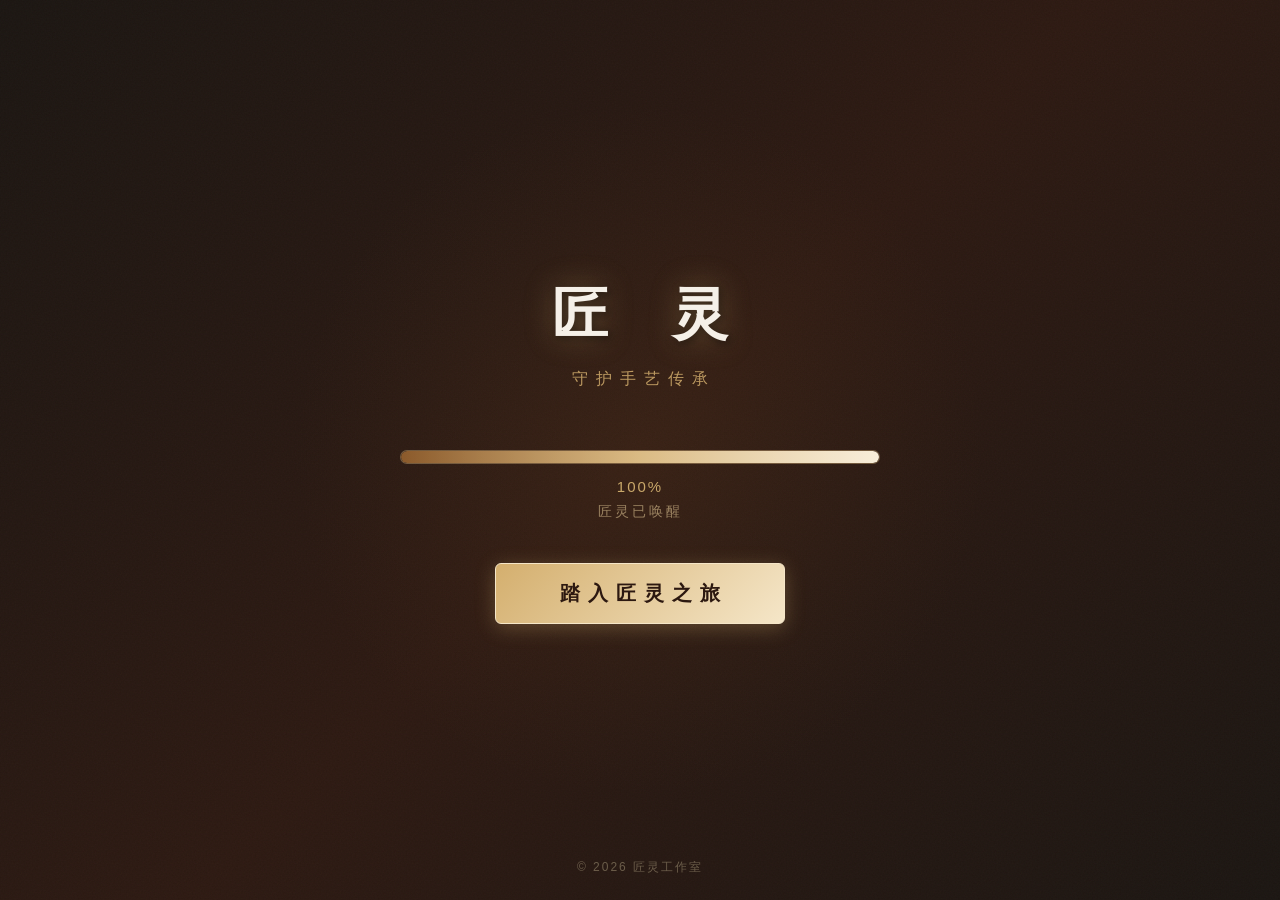
==== commit 33c3ce07: "feat: 添加开局资源加载页，预加载所有图片后进入游戏" ====
--- a/index.html
+++ b/index.html
@@ -5,25 +5,50 @@
     <meta name="viewport" content="width=device-width, initial-scale=1.0">
     <title>匠灵：守护手艺传承</title>
     <link rel="icon" href="data:,">
-    <link href="https://fonts.googleapis.com/css2?family=Press+Start+2P&display=swap" rel="stylesheet">
+    <!-- Google Fonts fallback: 使用中文字体替代，避免加载超时阻塞页面 -->
+    <style>
+        @font-face {
+            font-family: 'Press Start 2P';
+            font-style: normal;
+            font-weight: 400;
+            src: local('Press Start 2P'), local('PressStart2P-Regular');
+            font-display: swap;
+        }
+    </style>
 
     <!-- ========== CSS 模块 ========== -->
+    <link rel="stylesheet" href="css/loading.css">
     <link rel="stylesheet" href="css/main.css">
     <link rel="stylesheet" href="css/main-menu.css">
     <link rel="stylesheet" href="css/intro.css">
-    <link rel="stylesheet" href="css/game.css">
+    <link rel="stylesheet" href="css/game.css?v=2">
     <link rel="stylesheet" href="css/dialogue.css">
     <link rel="stylesheet" href="css/tutorial.css">
     <link rel="stylesheet" href="css/map.css">
     <link rel="stylesheet" href="css/settings.css">
     <link rel="stylesheet" href="css/save.css">
     <link rel="stylesheet" href="css/backpack.css">
-    <link rel="stylesheet" href="css/level1.css">
+    <link rel="stylesheet" href="css/level1.css?v=2">
     <link rel="stylesheet" href="css/dyeCraft.css">
     <link rel="stylesheet" href="css/dyeThread.css">
     <link rel="stylesheet" href="css/hexPuzzle.css">
 </head>
 <body>
+
+<!-- ==================== 开局加载页 ==================== -->
+<div id="loading-screen">
+    <div class="loading-content">
+        <h1 class="loading-title">匠 灵</h1>
+        <p class="loading-subtitle">守护手艺传承</p>
+        <div class="loading-bar-wrap">
+            <div class="loading-bar-fill" id="loading-bar-fill"></div>
+        </div>
+        <p class="loading-percent" id="loading-percent">0%</p>
+        <p class="loading-hint" id="loading-hint">正在唤醒沉睡的匠灵...</p>
+        <button class="loading-enter-btn" id="loading-enter-btn">踏入匠灵之旅</button>
+    </div>
+    <p class="loading-footer">© 2026 匠灵工作室</p>
+</div>
 
 <!-- ==================== 主界面 ==================== -->
 <div id="main-menu">
@@ -57,33 +82,10 @@
 
 <!-- ==================== 游戏界面 ==================== -->
 <div id="game-screen">
-    <!-- 天空 -->
-    <div class="sky">
-        <div class="cloud"></div>
-        <div class="cloud"></div>
-        <div class="cloud"></div>
-    </div>
-
-    <!-- 建筑物 -->
-    <div class="building-large">
-        <div class="building-roof-large"></div>
-        <div class="window-large"></div>
-        <div class="building-door-large"></div>
-    </div>
-
-    <div class="building-medium">
-        <div class="building-roof-medium"></div>
-        <div class="window-medium"></div>
-        <div class="door-medium"></div>
-    </div>
-
-    <div class="building-small">
-        <div class="roof-small"></div>
-    </div>
-
+    <!-- 摄像机世界层（宽度为视口2倍，摄像机跟随主角滚动） -->
+    <div class="world-layer">
     <!-- 地面 -->
     <div class="ground"></div>
-    <div class="grass-detail"></div>
 
     <!-- NPC 向导 -->
     <div id="npc-guide">
@@ -95,13 +97,15 @@
     <div id="player">
         <img id="player-sprite" src="assets/images/protagonist_stand/character1.png" alt="主角">
     </div>
-
-    <!-- HUD -->
-    <div id="ui-hud">
-        <div class="hud-item"><kbd>←→</kbd> 移动</div>
-        <div class="hud-item"><kbd>E</kbd> 交互</div>
-        <div class="hud-item"><kbd>M</kbd> 地图</div>
-    </div>
+    </div><!-- /.world-layer -->
+</div>
+
+<!-- HUD（全局，game-screen 和 level1 共用）-->
+<div id="ui-hud">
+    <div class="hud-item"><kbd>←→</kbd> 移动</div>
+    <div class="hud-item"><kbd>E</kbd> 交互</div>
+    <div class="hud-item"><kbd>M</kbd> 地图</div>
+    <div class="hud-item"><kbd>B</kbd> 背包</div>
 </div>
 
 <!-- ==================== 新手教程 ==================== -->
@@ -165,17 +169,8 @@
     <div class="level1-topbar">
         <h2 class="level1-title">第一章 · 丽水畲寨 · 畲族刺绣</h2>
         <div class="level1-hud-right">
-            <span id="level1-hud-progress">文物 0/5 · 记忆 0/4 · 解谜 0/4</span>
-        </div>
-    </div>
-
-    <!-- ===== 测试面板（开发用，可随时删除） ===== -->
-    <div id="test-panel" style="position:absolute;top:50px;right:10px;z-index:999;background:rgba(0,0,0,0.85);border:1px solid #e8c547;border-radius:8px;padding:10px;display:flex;flex-direction:column;gap:6px;">
-        <div style="color:#e8c547;font-size:12px;text-align:center;margin-bottom:4px;">🧪 测试面板</div>
-        <button class="test-btn" id="test-dyeCraft" style="padding:6px 14px;background:#8b5a2b;color:#fff;border:none;border-radius:4px;cursor:pointer;font-size:12px;">🌿 采药制色</button>
-        <button class="test-btn" id="test-dyeThread" style="padding:6px 14px;background:#8b5a2b;color:#fff;border:none;border-radius:4px;cursor:pointer;font-size:12px;">🧵 浸染丝线</button>
-        <button class="test-btn" id="test-loom" style="padding:6px 14px;background:#8b5a2b;color:#fff;border:none;border-radius:4px;cursor:pointer;font-size:12px;">🧶 织布走线</button>
-        <button class="test-btn" id="test-hex" style="padding:6px 14px;background:#8b5a2b;color:#fff;border:none;border-radius:4px;cursor:pointer;font-size:12px;">🔷 六边拼图</button>
+            <span id="level1-hud-progress">当前任务：寻找蓝婆婆</span>
+        </div>
     </div>
 
     <!-- 场景一：村口泥路 -->
@@ -511,7 +506,7 @@
 </div>
 
 <!-- ========== JS 入口（ES6 模块） ========== -->
-<script type="module" src="js/main.js"></script>
+<script type="module" src="js/main.js?v=2"></script>
 
 </body>
 </html>
--- a/css/loading.css
+++ b/css/loading.css
@@ -0,0 +1,187 @@
+/* ========== 开局加载页样式 ========== */
+
+#loading-screen {
+    position: fixed;
+    top: 0;
+    left: 0;
+    width: 100vw;
+    height: 100vh;
+    background: linear-gradient(135deg, #1a1410 0%, #2c1810 50%, #1a1410 100%);
+    display: flex;
+    flex-direction: column;
+    align-items: center;
+    justify-content: center;
+    z-index: 99999;
+    overflow: hidden;
+    transition: opacity 0.8s ease, visibility 0.8s ease;
+}
+
+#loading-screen.loaded {
+    opacity: 0;
+    visibility: hidden;
+    pointer-events: none;
+}
+
+/* 宣纸噪点纹理 */
+#loading-screen::before {
+    content: '';
+    position: absolute;
+    top: 0;
+    left: 0;
+    right: 0;
+    bottom: 0;
+    background-image: url("data:image/svg+xml,%3Csvg xmlns='http://www.w3.org/2000/svg' width='100' height='100'%3E%3Cfilter id='noise'%3E%3CfeTurbulence type='fractalNoise' baseFrequency='0.65' numOctaves='3' stitchTiles='stitch'/%3E%3C/filter%3E%3Crect width='100%25' height='100%25' filter='url(%23noise)' opacity='0.04'/%3E%3C/svg%3E");
+    pointer-events: none;
+}
+
+/* 墨晕装饰 */
+#loading-screen::after {
+    content: '';
+    position: absolute;
+    width: 60vw;
+    height: 60vw;
+    max-width: 700px;
+    max-height: 700px;
+    border-radius: 50%;
+    background: radial-gradient(circle, rgba(139, 90, 43, 0.12) 0%, transparent 70%);
+    pointer-events: none;
+    animation: inkPulse 4s ease-in-out infinite;
+}
+
+@keyframes inkPulse {
+    0%, 100% { transform: scale(1); opacity: 0.6; }
+    50% { transform: scale(1.15); opacity: 1; }
+}
+
+/* 加载页内容容器 */
+.loading-content {
+    position: relative;
+    z-index: 2;
+    display: flex;
+    flex-direction: column;
+    align-items: center;
+    width: 90%;
+    max-width: 480px;
+}
+
+/* 标题 */
+.loading-title {
+    font-size: 56px;
+    color: #f5f0e8;
+    letter-spacing: 24px;
+    text-indent: 24px; /* 补偿 letter-spacing 末尾偏移 */
+    font-weight: bold;
+    margin-bottom: 16px;
+    text-shadow: 0 0 30px rgba(212, 175, 110, 0.4), 2px 2px 8px rgba(0, 0, 0, 0.6);
+}
+
+.loading-subtitle {
+    font-size: 16px;
+    color: #d4af6e;
+    letter-spacing: 8px;
+    text-indent: 8px;
+    margin-bottom: 60px;
+    opacity: 0.85;
+}
+
+/* 进度条容器（卷轴风格） */
+.loading-bar-wrap {
+    width: 100%;
+    height: 14px;
+    background: rgba(245, 240, 232, 0.08);
+    border: 1px solid rgba(212, 175, 110, 0.35);
+    border-radius: 8px;
+    overflow: hidden;
+    position: relative;
+    box-shadow: inset 0 1px 4px rgba(0, 0, 0, 0.4);
+}
+
+.loading-bar-fill {
+    height: 100%;
+    width: 0%;
+    background: linear-gradient(90deg, #8b5a2b 0%, #d4af6e 50%, #f5e6c8 100%);
+    border-radius: 7px;
+    transition: width 0.25s ease;
+    box-shadow: 0 0 12px rgba(212, 175, 110, 0.6);
+}
+
+/* 进度条流光 */
+.loading-bar-fill::after {
+    content: '';
+    position: absolute;
+    top: 0;
+    left: 0;
+    right: 0;
+    bottom: 0;
+    background: linear-gradient(90deg, transparent, rgba(255, 255, 255, 0.3), transparent);
+    background-size: 200% 100%;
+    animation: shimmer 1.5s linear infinite;
+}
+
+@keyframes shimmer {
+    0% { background-position: 200% 0; }
+    100% { background-position: -200% 0; }
+}
+
+.loading-percent {
+    font-size: 15px;
+    color: #c9a86a;
+    letter-spacing: 2px;
+    margin-top: 14px;
+    font-variant-numeric: tabular-nums;
+}
+
+.loading-hint {
+    font-size: 14px;
+    color: #9a8260;
+    letter-spacing: 3px;
+    margin-top: 8px;
+    min-height: 20px;
+    transition: opacity 0.4s ease;
+}
+
+/* 加载完成按钮 */
+.loading-enter-btn {
+    margin-top: 40px;
+    padding: 16px 56px;
+    font-size: 20px;
+    color: #2c1810;
+    background: linear-gradient(135deg, #d4af6e 0%, #f5e6c8 100%);
+    border: 1px solid #f5e6c8;
+    border-radius: 6px;
+    cursor: pointer;
+    letter-spacing: 8px;
+    text-indent: 8px;
+    font-family: inherit;
+    font-weight: bold;
+    opacity: 0;
+    transform: translateY(10px);
+    transition: opacity 0.5s ease, transform 0.5s ease, box-shadow 0.3s ease;
+    pointer-events: none;
+    box-shadow: 0 4px 20px rgba(212, 175, 110, 0.3);
+}
+
+.loading-enter-btn.show {
+    opacity: 1;
+    transform: translateY(0);
+    pointer-events: auto;
+}
+
+.loading-enter-btn:hover {
+    box-shadow: 0 6px 30px rgba(212, 175, 110, 0.6);
+    transform: translateY(-2px);
+}
+
+.loading-enter-btn:active {
+    transform: translateY(0);
+}
+
+/* 底部提示 */
+.loading-footer {
+    position: absolute;
+    bottom: 24px;
+    font-size: 12px;
+    color: #6b5d4a;
+    letter-spacing: 2px;
+    z-index: 2;
+}
--- a/css/game.css
+++ b/css/game.css
@@ -36,361 +36,141 @@
     font-family: 'Press Start 2P', monospace;
 }
 
-/* ---------- 像素天空（浅色背景 + 像素星星）---------- */
-.sky {
+/* ---------- 摄像机世界层（比视口宽，摄像机跟随主角滚动）---------- */
+.world-layer {
     position: absolute;
     top: 0;
     left: 0;
-    right: 0;
-    height: 60%;
-    background: var(--px-sky);
-}
-
-/* 像素星星点缀 */
-.sky::before {
-    content: '';
-    position: absolute;
-    top: 0; left: 0; right: 0; bottom: 0;
-    background-image:
-        /* 小星星：用 2x2 像素块模拟 */
-        radial-gradient(circle, var(--px-highlight) 1px, transparent 1px),
-        radial-gradient(circle, var(--px-roof) 1px, transparent 1px),
-        radial-gradient(circle, var(--px-danger) 1px, transparent 1px);
-    background-size: 120px 80px, 180px 120px, 240px 160px;
-    background-position: 20px 30px, 60px 80px, 10px 150px;
-    opacity: 0.3;
-    image-rendering: pixelated;
-    pointer-events: none;
-}
-
-/* ---------- 像素云朵（像素方块组合）---------- */
-.cloud {
-    position: absolute;
-    background: transparent;
-    image-rendering: pixelated;
-    animation: cloudFloatPixel 30s steps(60) infinite;
-}
-
-/* 像素云：由多个像素方块组成 */
-.cloud::before {
-    content: '';
-    position: absolute;
-    width: 60px; height: 20px;
-    background: #ffffff;
-    box-shadow:
-        /* 双层描边 - 外层 */
-        -2px -2px 0 0 #b0a090,
-        -2px 2px 0 0 #b0a090,
-        2px -2px 0 0 #b0a090,
-        2px 2px 0 0 #b0a090,
-        /* 像素云主体 - 8-bit 方块拼接 */
-        0 0 0 20px #ffffff,
-        20px 0 0 20px #ffffff,
-        -20px 0 0 20px #ffffff,
-        40px 0 0 20px #ffffff,
-        -40px 0 0 20px #ffffff;
-}
-
-/* 云动画 - steps 跳帧 */
-@keyframes cloudFloatPixel {
-    from { transform: translateX(-100vw); }
-    to { transform: translateX(100vw); }
-}
-
-.cloud:nth-child(1) { width: 100px; height: 40px; top: 12%; left: -100px; animation-delay: 0s; }
-.cloud:nth-child(2) { width: 120px; height: 50px; top: 22%; left: -120px; animation-delay: -10s; opacity: 0.7; }
-.cloud:nth-child(3) { width: 80px; height: 30px; top: 8%; left: -80px; animation-delay: -20s; opacity: 0.5; }
-
-/* ---------- 像素地面（像素砖/土路）---------- */
+    width: 100vw;      /* 与视口同宽，无摄像机滚动 */
+    height: 100vh;
+    background: url('../assets/images/scences/level1/bg.png') center / cover no-repeat;
+    will-change: transform;
+}
+
+/* ---------- 远处村舍剪影 ---------- */
+.scene-house-far {
+    position: absolute;
+    top: 22%;
+    left: 35%;
+    height: 70px;
+    width: auto;
+    opacity: 0.4;
+    image-rendering: pixelated;
+    z-index: 1;
+}
+
+/* ---------- 地面（与 level1 一致）---------- */
 .ground {
     position: absolute;
     bottom: 0;
     left: 0;
     right: 0;
-    height: 42%;
-    background:
-        repeating-linear-gradient(
-            0deg,
-            var(--px-ground-dark) 0px,
-            var(--px-ground-dark) 4px,
-            var(--px-ground) 4px,
-            var(--px-ground) 8px
-        );
-    background-size: 100% 16px;
-    image-rendering: pixelated;
-}
-
-/* 地面像素纹理 */
-.ground::before {
-    content: '';
-    position: absolute;
-    top: 0; left: 0; right: 0; bottom: 0;
-    background-image:
-        repeating-linear-gradient(
-            90deg,
-            transparent 0px, transparent 16px,
-            rgba(0,0,0,0.05) 16px, rgba(0,0,0,0.05) 20px,
-            transparent 20px, transparent 32px
-        );
-    image-rendering: pixelated;
-    pointer-events: none;
-}
-
-/* ---------- 像素草地（顶部像素装饰线）---------- */
-.grass-detail {
-    position: absolute;
-    bottom: 41.5%;
-    left: 0;
-    right: 0;
-    height: 4px;
-    background: #8a9a6a;
-    image-rendering: pixelated;
-}
-
-/* ---------- 像素建筑通用样式 ---------- */
-/* 像素阶梯角 clip-path：8-bit 锯齿轮廓 */
-.pixel-corner {
-    /* 基础像素边框 */
-    border: 2px solid var(--px-border-inner);
-    /* 双层描边 - 外层 */
-    outline: 2px solid var(--px-border-outer);
-    outline-offset: 2px;
-    /* 立体斜角：左上高光 + 右下暗角 */
-    box-shadow:
-        inset 2px 2px 0 var(--px-roof-light),      /* 左上高光 */
-        inset -2px -2px 0 var(--px-shadow),         /* 右下暗角 */
-        4px 4px 0 var(--px-shadow);                 /* 硬投影 */
-    image-rendering: pixelated;
-    transition: none;
-}
-
-/* 像素屋顶（三角，带阶梯角） */
-.pixel-roof {
-    /* 像素阶梯三角形：用 clip-path 模拟锯齿屋顶 */
-    clip-path: polygon(
-        0% 100%,
-        4px calc(100% - 8px), 4px calc(100% - 12px),
-        8px calc(100% - 12px), 8px calc(100% - 16px),
-        12px calc(100% - 16px), 12px calc(100% - 20px),
-        16px calc(100% - 20px), 16px calc(100% - 24px),
-        20px calc(100% - 24px), 20px calc(100% - 28px),
-        24px calc(100% - 28px), 24px calc(100% - 32px),
-        28px calc(100% - 32px), 28px calc(100% - 36px),
-        32px calc(100% - 36px), 32px calc(100% - 40px),
-        36px calc(100% - 40px), 36px calc(100% - 44px),
-        40px calc(100% - 44px), 40px calc(100% - 48px),
-        44px calc(100% - 48px), 44px calc(100% - 52px),
-        48px calc(100% - 52px), 48px calc(100% - 56px),
-        52px calc(100% - 56px), 52px calc(100% - 60px),
-        50% 0%,                                   /* 顶点 */
-        calc(100% - 52px) calc(100% - 60px), calc(100% - 52px) calc(100% - 56px),
-        calc(100% - 48px) calc(100% - 56px), calc(100% - 48px) calc(100% - 52px),
-        calc(100% - 44px) calc(100% - 52px), calc(100% - 44px) calc(100% - 48px),
-        calc(100% - 40px) calc(100% - 48px), calc(100% - 40px) calc(100% - 44px),
-        calc(100% - 36px) calc(100% - 44px), calc(100% - 36px) calc(100% - 40px),
-        calc(100% - 32px) calc(100% - 40px), calc(100% - 32px) calc(100% - 36px),
-        calc(100% - 28px) calc(100% - 36px), calc(100% - 28px) calc(100% - 32px),
-        calc(100% - 24px) calc(100% - 32px), calc(100% - 24px) calc(100% - 28px),
-        calc(100% - 20px) calc(100% - 28px), calc(100% - 20px) calc(100% - 24px),
-        calc(100% - 16px) calc(100% - 24px), calc(100% - 16px) calc(100% - 20px),
-        calc(100% - 12px) calc(100% - 20px), calc(100% - 12px) calc(100% - 16px),
-        calc(100% - 8px) calc(100% - 16px), calc(100% - 8px) calc(100% - 12px),
-        calc(100% - 4px) calc(100% - 12px), calc(100% - 4px) calc(100% - 8px),
-        100% calc(100% - 8px),
-        100% 100%
-    );
-    background: var(--px-roof);
-    /* 立体斜角 + 硬投影 */
-    box-shadow:
-        inset 3px 3px 0 var(--px-roof-light),
-        inset -3px -3px 0 var(--px-roof-dark),
-        4px 6px 0 var(--px-shadow);
-    border: 2px solid var(--px-border-inner);
-    outline: 2px solid var(--px-border-outer);
-    outline-offset: 2px;
-    image-rendering: pixelated;
-}
-
-/* ---------- 建筑 - 左侧大房子（像素风格）---------- */
+    height: 24%;
+    background: url('../assets/images/scences/level1/ground1.png') center / cover;
+    z-index: 4;
+}
+
+
+
+/* ---------- 建筑（图片素材）---------- */
 .building-large {
     position: absolute;
     bottom: 42%;
-    left: 15%;
-    width: 280px;
+    left: 10%;
     height: 300px;
-    background: var(--px-building);
-    border: 2px solid var(--px-border-inner);
-    outline: 2px solid var(--px-border-outer);
-    outline-offset: 2px;
-    box-shadow:
-        inset 3px 3px 0 var(--px-building),
-        inset -3px -3px 0 var(--px-building-dark),
-        4px 6px 0 var(--px-shadow);
-    image-rendering: pixelated;
-}
-
-.building-roof-large {
-    position: absolute;
-    top: -52px;
-    left: -22px;
-    width: 324px;
-    height: 74px;
-    background: var(--px-roof);
-    border: 2px solid var(--px-border-inner);
-    outline: 2px solid var(--px-border-outer);
-    outline-offset: 2px;
-    box-shadow:
-        inset 3px 3px 0 var(--px-roof-light),
-        inset -3px -3px 0 var(--px-roof-dark),
-        4px 6px 0 var(--px-shadow);
-    clip-path: polygon(0% 100%, 8px 80%, 16px 60%, 32px 40%, 50% 0%, 68% 40%, 84% 60%, 92% 80%, 100% 100%);
-    image-rendering: pixelated;
-}
-
-.building-door-large {
-    position: absolute;
-    bottom: 0;
-    left: 110px;
-    width: 60px;
-    height: 100px;
-    background: var(--px-door);
-    border: 2px solid var(--px-border-inner);
-    outline: 2px solid var(--px-border-outer);
-    outline-offset: 2px;
-    box-shadow:
-        inset 2px 2px 0 var(--px-door-dark),
-        inset -2px -2px 0 #2a1a0a,
-        3px 3px 0 var(--px-shadow);
-    image-rendering: pixelated;
-}
-
-.window-large {
-    position: absolute;
-    top: 60px;
-    left: 40px;
-    width: 80px;
-    height: 80px;
-    background: var(--px-window);
-    border: 2px solid var(--px-border-inner);
-    outline: 2px solid var(--px-border-outer);
-    outline-offset: 2px;
-    box-shadow:
-        inset 2px 2px 0 #ffffff,
-        inset -2px -2px 0 #7a9ab0,
-        3px 3px 0 var(--px-shadow);
-    image-rendering: pixelated;
-}
-
-/* ---------- 建筑 - 中间房子（像素风格）---------- */
+    width: auto;
+    image-rendering: pixelated;
+    z-index: 5;
+    border: none;
+    outline: none;
+    box-shadow: none;
+    background: none;
+}
+
 .building-medium {
     position: absolute;
     bottom: 42%;
-    left: 52%;
-    width: 200px;
-    height: 220px;
-    background: var(--px-building);
-    border: 2px solid var(--px-border-inner);
-    outline: 2px solid var(--px-border-outer);
-    outline-offset: 2px;
-    box-shadow:
-        inset 3px 3px 0 var(--px-building),
-        inset -3px -3px 0 var(--px-building-dark),
-        4px 6px 0 var(--px-shadow);
-    image-rendering: pixelated;
-}
-
-.building-roof-medium {
-    position: absolute;
-    top: -42px;
-    left: -17px;
-    width: 234px;
-    height: 64px;
-    background: var(--px-roof);
-    border: 2px solid var(--px-border-inner);
-    outline: 2px solid var(--px-border-outer);
-    outline-offset: 2px;
-    box-shadow:
-        inset 3px 3px 0 var(--px-roof-light),
-        inset -3px -3px 0 var(--px-roof-dark),
-        4px 6px 0 var(--px-shadow);
-    clip-path: polygon(0% 100%, 8px 80%, 16px 60%, 32px 40%, 50% 0%, 68% 40%, 84% 60%, 92% 80%, 100% 100%);
-    image-rendering: pixelated;
-}
-
-.door-medium {
-    position: absolute;
-    bottom: 0;
-    left: 70px;
-    width: 50px;
-    height: 80px;
-    background: var(--px-door);
-    border: 2px solid var(--px-border-inner);
-    outline: 2px solid var(--px-border-outer);
-    outline-offset: 2px;
-    box-shadow:
-        inset 2px 2px 0 var(--px-door-dark),
-        inset -2px -2px 0 #2a1a0a,
-        3px 3px 0 var(--px-shadow);
-    image-rendering: pixelated;
-}
-
-.window-medium {
-    position: absolute;
-    top: 50px;
-    left: 30px;
-    width: 60px;
-    height: 60px;
-    background: var(--px-window);
-    border: 2px solid var(--px-border-inner);
-    outline: 2px solid var(--px-border-outer);
-    outline-offset: 2px;
-    box-shadow:
-        inset 2px 2px 0 #ffffff,
-        inset -2px -2px 0 #7a9ab0,
-        3px 3px 0 var(--px-shadow);
-    image-rendering: pixelated;
-}
-
-/* ---------- 建筑 - 右侧小房子（像素风格）---------- */
+    left: 48%;
+    height: 240px;
+    width: auto;
+    image-rendering: pixelated;
+    z-index: 5;
+    border: none;
+    outline: none;
+    box-shadow: none;
+    background: none;
+}
+
 .building-small {
     position: absolute;
     bottom: 42%;
-    left: 76%;
-    width: 140px;
-    height: 170px;
-    background: var(--px-building);
-    border: 2px solid var(--px-border-inner);
-    outline: 2px solid var(--px-border-outer);
-    outline-offset: 2px;
-    box-shadow:
-        inset 3px 3px 0 var(--px-building),
-        inset -3px -3px 0 var(--px-building-dark),
-        4px 6px 0 var(--px-shadow);
-    image-rendering: pixelated;
-}
-
-.roof-small {
-    position: absolute;
-    top: -32px;
-    left: -12px;
-    width: 164px;
-    height: 49px;
-    background: var(--px-roof);
-    border: 2px solid var(--px-border-inner);
-    outline: 2px solid var(--px-border-outer);
-    outline-offset: 2px;
-    box-shadow:
-        inset 3px 3px 0 var(--px-roof-light),
-        inset -3px -3px 0 var(--px-roof-dark),
-        4px 6px 0 var(--px-shadow);
-    clip-path: polygon(0% 100%, 8px 80%, 16px 60%, 32px 40%, 50% 0%, 68% 40%, 84% 60%, 92% 80%, 100% 100%);
-    image-rendering: pixelated;
+    left: 80%;
+    height: 180px;
+    width: auto;
+    image-rendering: pixelated;
+    z-index: 5;
+    border: none;
+    outline: none;
+    box-shadow: none;
+    background: none;
+}
+
+/* ---------- 前景装饰（图片素材）---------- */
+.scene-tree {
+    position: absolute;
+    bottom: 38%;
+    right: 4%;
+    height: 160px;
+    width: auto;
+    image-rendering: pixelated;
+    z-index: 7;
+}
+
+.scene-bush-l {
+    position: absolute;
+    bottom: 38%;
+    left: 3%;
+    height: 36px;
+    width: auto;
+    image-rendering: pixelated;
+    z-index: 7;
+}
+
+.scene-fence {
+    position: absolute;
+    bottom: 40%;
+    left: 28%;
+    height: 28px;
+    width: auto;
+    image-rendering: pixelated;
+    z-index: 6;
+    opacity: 0.85;
+}
+
+.scene-lantern-l {
+    position: absolute;
+    bottom: 52%;
+    left: 32%;
+    height: 50px;
+    width: auto;
+    image-rendering: pixelated;
+    z-index: 8;
+}
+
+.scene-lantern-r {
+    position: absolute;
+    bottom: 52%;
+    right: 28%;
+    height: 50px;
+    width: auto;
+    image-rendering: pixelated;
+    z-index: 8;
 }
 
 /* ---------- 玩家角色（精灵动画 · 像素风）---------- */
 #player {
     position: absolute;
-    bottom: 42%;
+    bottom: calc(24% - 75px);
     left: calc(15% + 30px);
     z-index: 50;
     image-rendering: pixelated;
@@ -407,7 +187,7 @@
 /* ---------- NPC 向导（场景精灵图 · 像素风）---------- */
 #npc-guide {
     position: absolute;
-    bottom: 42%;
+    bottom: calc(24% - 75px);
     left: calc(15% + 200px);
     z-index: 49;
 }
@@ -454,12 +234,12 @@
 
 /* ---------- HUD（像素风格按钮）---------- */
 #ui-hud {
-    position: absolute;
+    position: fixed;
     top: 20px;
     left: 20px;
     display: none;
     gap: 12px;
-    z-index: 60;
+    z-index: 999;
 }
 
 .hud-item {
--- a/css/level1.css
+++ b/css/level1.css
@@ -20,7 +20,7 @@
 }
 .level1-title { color: #ffd62e; font-size: 12px; letter-spacing: 2px; text-transform: uppercase; text-shadow: 2px 2px 0 #0d0618; }
 .level1-hud-right { display: flex; gap: 16px; align-items: center; }
-#level1-hud-progress { color: #e89ac7; font-size: 10px; letter-spacing: 1px; text-shadow: 2px 2px 0 #0d0618; }
+#level1-hud-progress { color: #e89ac7; font-size: 16px; letter-spacing: 1px; text-shadow: 2px 2px 0 #0d0618; }
 .level1-back-btn {
     background: #7a5ba8; color: #ffd62e;
     border: 2px solid #1a0d2b; outline: 2px solid #0d0618; outline-offset: 2px;
@@ -158,7 +158,7 @@
     border: 2px solid #1a0d2b;
     box-shadow: inset 2px 2px 0 #654321, inset -2px -2px 0 #2a1a0a;
 }
-.scene-hint { position: absolute; bottom: 10px; color: #7a5ba8; font-size: 10px; letter-spacing: 1px; z-index: 9; text-shadow: 2px 2px 0 #e8e0d0; }
+.scene-hint { position: absolute; bottom: 10px; right: 20px; color: #ffffff; font-size: 20px; letter-spacing: 1px; z-index: 9; }
 
 /* ========================================================
    场景二：村内 — 三层景深
@@ -205,8 +205,8 @@
 
 /* 近景地面 */
 .village-ground {
-    position: absolute; bottom: 11%; left: 0; right: 0; height: 24%;
-    background: url('../assets/images/scences/level1/differentground.png') center/cover no-repeat;
+    position: absolute; bottom: 0; left: 0; right: 0; height: 24%;
+    background: url('../assets/images/scences/level1/ground1.png') center/cover no-repeat;
     z-index: 4;
 }
 .village-mist { position: absolute; inset: 0; background: rgba(200,210,200,0.04); pointer-events: none; z-index: 5; }
@@ -334,7 +334,7 @@
     z-index: 8;
 }
 
-#hub-left-hint { position: absolute; bottom: 8px; left: 16px; color: #7a5ba8; font-size: 8px; z-index: 9; text-shadow: 2px 2px 0 #d0c8b8; }
+#hub-left-hint { position: absolute; bottom: 10px; right: 20px; color: #ffffff; font-size: 20px; z-index: 9; }
 
 /* ========================================================
    绣花古宅内部（解谜区）
@@ -687,7 +687,6 @@
 #scene-village-gate .gate-house-left { position: absolute; bottom: 14%; left: -3%; width: 300px; height: 225px; background: url('../assets/images/scences/level1/houses/house_01.png') center/contain no-repeat; z-index: 6; }
 #scene-village-gate .gate-house-mid { position: absolute; bottom: 16%; left: 35%; width: 375px; height: 22vh; background: url('../assets/images/scences/level1/houses/house_03.png') center/contain no-repeat; z-index: 6; }
 #scene-village-inside .village-stage-new { position: absolute; bottom: 14%; left: 5%; width: 420px; height: 300px; background: url('../assets/images/scences/level1/traditional Chinese village stage.png') center/contain no-repeat; z-index: 6; }
-#scene-village-inside::after { content: ''; position: absolute; bottom: 0; left: 0; right: 0; height: 11%; background: #000; z-index: 3; }
 .gate-sky,.village-mountains-far,.gate-grass-l,.gate-grass-r,.gate-mountains-far,.gate-mountains,.gate-mountains-mid{display:none !important}
 .gate-fog-far,.gate-fog-mid,.gate-village-silhouette,.village-fog-far,.village-silhouette,.village-mid-buildings,.village-fog-mid,.village-mist,.village-lantern,.gate-mountains-mid{display:none !important}
 .village-bg{display:none !important}
--- a/css/hexPuzzle.css
+++ b/css/hexPuzzle.css
@@ -151,7 +151,7 @@
 .hex-board {
     position: relative;
     width: 600px;
-    height: 520px;
+    height: 600px;
     margin: 0 auto;
     background: #0d0a08;
     border: 1px solid #3d2e1e;
@@ -165,7 +165,7 @@
     top: 0; left: 0;
     width: 100%;
     height: 100%;
-    background-size: 600px 520px;
+    background-size: 600px 600px;
     background-repeat: no-repeat;
     opacity: 0;
     pointer-events: none;
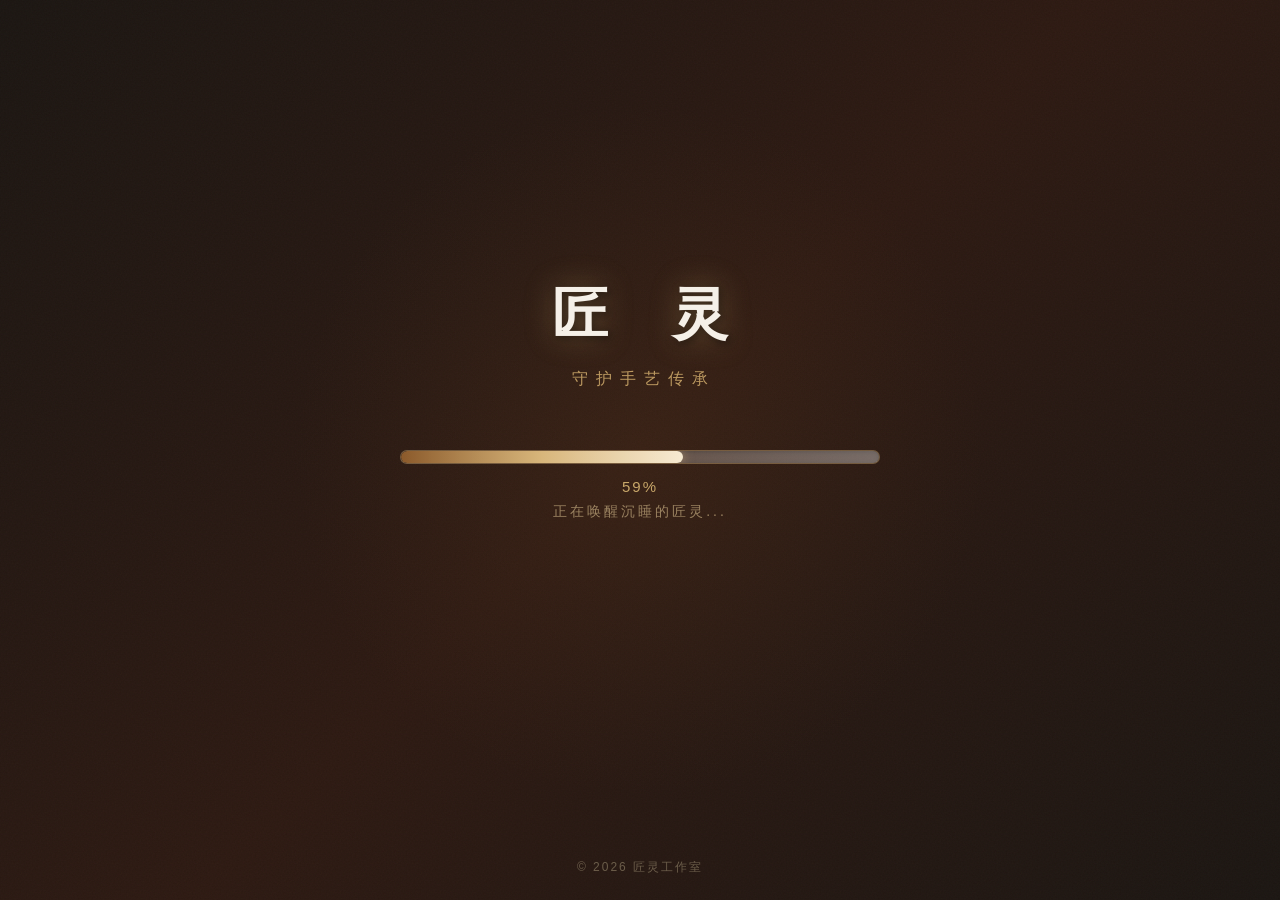
==== commit 2b334655: "精灵诞生" ====
--- a/index.html
+++ b/index.html
@@ -89,13 +89,13 @@
 
     <!-- NPC 向导 -->
     <div id="npc-guide">
-        <img id="npc-sprite" src="assets/images/image_npc/old_man_sprite.png" alt="老匠人">
+        <img id="npc-sprite" src="assets/images/image_npc/old_man_sprite.webp" alt="老匠人">
         <div class="interact-prompt" id="npc-prompt">按 E 交互</div>
     </div>
 
     <!-- 玩家 -->
     <div id="player">
-        <img id="player-sprite" src="assets/images/protagonist_stand/character1.png" alt="主角">
+        <img id="player-sprite" src="assets/images/protagonist_stand/character1.webp" alt="主角">
     </div>
     </div><!-- /.world-layer -->
 </div>
@@ -287,6 +287,32 @@
         <div class="hub-bush-front" style="left:5%;bottom:14%;"></div>
         <div class="hub-bush-front" style="right:8%;bottom:13%;width:60px;height:28px;"></div>
         <div class="scene-hint" id="hub-left-hint">← 返回村内</div>
+
+        <!-- 匠灵诞生动画层 -->
+        <div id="spirit-birth" style="display:none;">
+            <div class="spirit-sky-beam"></div>
+            <div class="spirit-particles">
+                <span class="spirit-particle p1"></span>
+                <span class="spirit-particle p2"></span>
+                <span class="spirit-particle p3"></span>
+                <span class="spirit-particle p4"></span>
+                <span class="spirit-particle p5"></span>
+                <span class="spirit-particle p6"></span>
+                <span class="spirit-particle p7"></span>
+                <span class="spirit-particle p8"></span>
+                <span class="spirit-particle p9"></span>
+                <span class="spirit-particle p10"></span>
+            </div>
+            <div class="spirit-core">
+                <div class="spirit-aura"></div>
+                <div class="spirit-glow-ring r1"></div>
+                <div class="spirit-glow-ring r2"></div>
+                <div class="spirit-glow-ring r3"></div>
+                <img class="spirit-silhouette" src="assets/images/spirit/spirit_birth.png" alt="畲族刺绣匠灵">
+            </div>
+            <div class="spirit-title">匠 灵 苏 醒</div>
+            <div class="spirit-subtitle">畲绣文脉，世代相传</div>
+        </div>
     </div>
 
     <!-- 场景四：后山染坊（采药制色 + 浸染丝线） -->
--- a/css/main-menu.css
+++ b/css/main-menu.css
@@ -3,7 +3,7 @@
 #main-menu {
     width: 100vw;
     height: 100vh;
-    background: url('../assets/images/background/main-menu-bg.png') center/cover no-repeat;
+    background: url('../assets/images/background/main-menu-bg.webp') center/cover no-repeat;
     display: flex;
     flex-direction: column;
     align-items: center;
@@ -45,7 +45,7 @@
     display: flex;
     align-items: center;
     justify-content: center;
-    background: url('../assets/images/ui/bamboo-panel.png') center/100% 100% no-repeat;
+    background: url('../assets/images/ui/bamboo-panel.webp') center/100% 100% no-repeat;
     border: none;
     color: #2c1810;
     font-size: 20px;
--- a/css/game.css
+++ b/css/game.css
@@ -43,7 +43,7 @@
     left: 0;
     width: 100vw;      /* 与视口同宽，无摄像机滚动 */
     height: 100vh;
-    background: url('../assets/images/scences/level1/bg.png') center / cover no-repeat;
+    background: url('../assets/images/scences/level1/bg.webp') center / cover no-repeat;
     will-change: transform;
 }
 
@@ -66,7 +66,7 @@
     left: 0;
     right: 0;
     height: 24%;
-    background: url('../assets/images/scences/level1/ground1.png') center / cover;
+    background: url('../assets/images/scences/level1/ground1.webp') center / cover;
     z-index: 4;
 }
 
--- a/css/save.css
+++ b/css/save.css
@@ -14,7 +14,7 @@
 }
 
 .save-slots-panel {
-    background: url('../assets/images/ui/bamboo-panel.png') center/100% 100% no-repeat;
+    background: url('../assets/images/ui/bamboo-panel.webp') center/100% 100% no-repeat;
     border: none;
     border-radius: 0;
     padding: 100px 72px;
@@ -51,7 +51,7 @@
     padding: 16px 24px;
     min-height: 90px;
     flex: 1;
-    background: url('../assets/images/ui/slot-bg.png') center/100% 100% no-repeat;
+    background: url('../assets/images/ui/slot-bg.webp') center/100% 100% no-repeat;
     border: none;
     border-radius: 0;
     cursor: pointer;
@@ -79,7 +79,7 @@
     flex-shrink: 0;
     width: 48px;
     height: 48px;
-    background: url('../assets/images/ui/square-panel.png') center/100% 100% no-repeat;
+    background: url('../assets/images/ui/square-panel.webp') center/100% 100% no-repeat;
     border: none;
     border-radius: 0;
     color: #2c1810;
@@ -155,7 +155,7 @@
     display: inline-flex;
     align-items: center;
     justify-content: center;
-    background: url('../assets/images/ui/square-panel.png') center/100% 100% no-repeat;
+    background: url('../assets/images/ui/square-panel.webp') center/100% 100% no-repeat;
     border: none;
     border-radius: 0;
     color: #2c1810;
@@ -173,7 +173,7 @@
 }
 
 .save-slots-btn.secondary {
-    background: url('../assets/images/ui/square-panel.png') center/100% 100% no-repeat;
+    background: url('../assets/images/ui/square-panel.webp') center/100% 100% no-repeat;
     color: #2c1810;
     border: none;
     opacity: 0.85;
@@ -186,7 +186,7 @@
 
 /* 删除按钮 */
 .save-slots-btn.danger {
-    background: url('../assets/images/ui/square-panel.png') center/100% 100% no-repeat;
+    background: url('../assets/images/ui/square-panel.webp') center/100% 100% no-repeat;
     color: #c62828;
     border: none;
 }
@@ -210,7 +210,7 @@
     right: -14px;
     width: 40px;
     height: 40px;
-    background: url('../assets/images/ui/delete-icon-clean.png') center/cover no-repeat;
+    background: url('../assets/images/ui/delete-icon-clean.webp') center/cover no-repeat;
     border: none;
     border-radius: 0;
     display: none;
--- a/css/level1.css
+++ b/css/level1.css
@@ -35,7 +35,7 @@
 /* ========================================================
    场景一：村口 — 三层景深
    ======================================================== */
-#scene-village-gate { background: url('../assets/images/scences/level1/bg.png') center / cover; }
+#scene-village-gate { background: url('../assets/images/scences/level1/bg.webp') center / cover; }
 
 /* ===== 远景层 ===== */
 .gate-sky {
@@ -93,7 +93,7 @@
 /* ===== 近景层 ===== */
 .gate-path {
     position: absolute; bottom: 0; left: 0; right: 0; height: 24%;
-    background: url('../assets/images/scences/level1/ground1.png') center / cover;
+    background: url('../assets/images/scences/level1/ground1.webp') center / cover;
     z-index: 4;
 }
 .gate-grass-l {
@@ -163,7 +163,7 @@
 /* ========================================================
    场景二：村内 — 三层景深
    ======================================================== */
-#scene-village-inside { background: url('../assets/images/scences/level1/bg.png') center / cover; }
+#scene-village-inside { background: url('../assets/images/scences/level1/bg.webp') center / cover; }
 .village-bg {
     position: absolute; inset: 0; background: #d8d0c0;
     background-image: radial-gradient(circle, #c8c0b0 2px, transparent 2px);
@@ -206,7 +206,7 @@
 /* 近景地面 */
 .village-ground {
     position: absolute; bottom: 0; left: 0; right: 0; height: 24%;
-    background: url('../assets/images/scences/level1/ground1.png') center/cover no-repeat;
+    background: url('../assets/images/scences/level1/ground1.webp') center/cover no-repeat;
     z-index: 4;
 }
 .village-mist { position: absolute; inset: 0; background: rgba(200,210,200,0.04); pointer-events: none; z-index: 5; }
@@ -262,7 +262,7 @@
 .village-granny { position: absolute; bottom: 18%; right: 18%; z-index: 7; }
 .village-granny .granny-sprite {
     width: 128px; height: 256px;
-    background: url('../assets/images/image_npc/granny_lan_sprite.png') bottom/contain no-repeat;
+    background: url('../assets/images/image_npc/granny_lan_sprite.webp') bottom/contain no-repeat;
     border: none; outline: none; box-shadow: none;
     opacity: 1; image-rendering: pixelated;
 }
@@ -292,7 +292,7 @@
    ======================================================== */
 #scene-hub {
     background-color: #2d5a1e;
-    background-image: url('../assets/images/scences/level1/bg.png');
+    background-image: url('../assets/images/scences/level1/bg.webp');
     background-position: center;
     background-size: cover;
 }
@@ -308,7 +308,7 @@
 /* ===== 近景层 ===== */
 .hub-ground {
     position: absolute; bottom: 0; left: 0; right: 0; height: 24%;
-    background: url('../assets/images/scences/level1/ground1.png') center / cover;
+    background: url('../assets/images/scences/level1/ground1.webp') center / cover;
     z-index: 4;
 }
 
@@ -391,7 +391,7 @@
 }
 #level1-dialogue-portrait.show {
     display: block;
-    background-image: url('../assets/images/image_npc/granny_lan_portrait.png');
+    background-image: url('../assets/images/image_npc/granny_lan_portrait.webp');
 }
 #level1-dialogue-speaker { font-size: 12px; color: #5a3b88; margin-bottom: 8px; letter-spacing: 1px; text-transform: uppercase; text-shadow: 2px 2px 0 #d5c6b3; }
 #level1-dialogue-text { font-size: 11px; color: #2c1810; line-height: 1.8; letter-spacing: 0.5px; }
@@ -521,7 +521,7 @@
 #village-gate-structure {
     width: 200px;
     height: 267px;
-    background-image: url('../assets/images/scences/level1/gate_structure.png');
+    background-image: url('../assets/images/scences/level1/gate_structure.webp');
     background-size: contain;
     background-repeat: no-repeat;
     background-position: center bottom;
@@ -539,7 +539,7 @@
     background: none;
     width: 80px;
     height: 88px;
-    background-image: url('../assets/images/scences/level1/fg_tree.png');
+    background-image: url('../assets/images/scences/level1/fg_tree.webp');
     background-size: contain;
     background-repeat: no-repeat;
     clip-path: none;
@@ -552,7 +552,7 @@
     background: none;
     width: 100px;
     height: 60px;
-    background-image: url('../assets/images/scences/level1/fg_fence.png');
+    background-image: url('../assets/images/scences/level1/fg_fence.webp');
     background-size: contain;
     background-repeat: no-repeat;
     background-position: center bottom;
@@ -565,7 +565,7 @@
     background: none;
     width: 50px;
     height: 32px;
-    background-image: url('../assets/images/scences/level1/fg_bush.png');
+    background-image: url('../assets/images/scences/level1/fg_bush.webp');
     background-size: contain;
     background-repeat: no-repeat;
     clip-path: none;
@@ -576,7 +576,7 @@
 #scene-village-inside .village-stage {
     width: 200px;
     height: 267px;
-    background-image: url('../assets/images/scences/level1/stage.png');
+    background-image: url('../assets/images/scences/level1/stage.webp');
     background-size: contain;
     background-repeat: no-repeat;
     background-position: center bottom;
@@ -591,7 +591,7 @@
 #scene-village-inside .village-house {
     width: 500px;
     height: 624px;
-    background-image: url('../assets/images/scences/level1/ethnic embroidery house.png');
+    background-image: url('../assets/images/scences/level1/ethnic embroidery house.webp');
     background-size: contain;
     background-repeat: no-repeat;
     background-position: center bottom;
@@ -616,7 +616,7 @@
     background: none;
     width: 16px;
     height: 24px;
-    background-image: url('../assets/images/scences/level1/fg_lantern.png');
+    background-image: url('../assets/images/scences/level1/fg_lantern.webp');
     background-size: contain;
     background-repeat: no-repeat;
     border: none;
@@ -635,7 +635,7 @@
 /* ---------- 后山染坊场景 ---------- */
 #scene-back-mountain {
     background-color: #2d5a1e;
-    background-image: url('../assets/images/scences/level1/bg.png');
+    background-image: url('../assets/images/scences/level1/bg.webp');
     background-position: center;
     background-size: cover;
 }
@@ -668,7 +668,7 @@
 #scene-hub .hub-hall {
     width: 500px;
     height: 250px;
-    background-image: url('../assets/images/scences/level1/hall.png');
+    background-image: url('../assets/images/scences/level1/hall.webp');
     background-size: 100% 100%;
     background-repeat: no-repeat;
     background-position: center bottom;
@@ -684,12 +684,190 @@
     white-space: nowrap;
 }
 
-#scene-village-gate .gate-house-left { position: absolute; bottom: 14%; left: -3%; width: 300px; height: 225px; background: url('../assets/images/scences/level1/houses/house_01.png') center/contain no-repeat; z-index: 6; }
-#scene-village-gate .gate-house-mid { position: absolute; bottom: 16%; left: 35%; width: 375px; height: 22vh; background: url('../assets/images/scences/level1/houses/house_03.png') center/contain no-repeat; z-index: 6; }
-#scene-village-inside .village-stage-new { position: absolute; bottom: 14%; left: 5%; width: 420px; height: 300px; background: url('../assets/images/scences/level1/traditional Chinese village stage.png') center/contain no-repeat; z-index: 6; }
+#scene-village-gate .gate-house-left { position: absolute; bottom: 14%; left: -3%; width: 300px; height: 225px; background: url('../assets/images/scences/level1/houses/house_01.webp') center/contain no-repeat; z-index: 6; }
+#scene-village-gate .gate-house-mid { position: absolute; bottom: 16%; left: 35%; width: 375px; height: 22vh; background: url('../assets/images/scences/level1/houses/house_03.webp') center/contain no-repeat; z-index: 6; }
+#scene-village-inside .village-stage-new { position: absolute; bottom: 14%; left: 5%; width: 420px; height: 300px; background: url('../assets/images/scences/level1/traditional Chinese village stage.webp') center/contain no-repeat; z-index: 6; }
 .gate-sky,.village-mountains-far,.gate-grass-l,.gate-grass-r,.gate-mountains-far,.gate-mountains,.gate-mountains-mid{display:none !important}
 .gate-fog-far,.gate-fog-mid,.gate-village-silhouette,.village-fog-far,.village-silhouette,.village-mid-buildings,.village-fog-mid,.village-mist,.village-lantern,.gate-mountains-mid{display:none !important}
 .village-bg{display:none !important}
 #village-gate-structure{display:none !important}
 #scene-village-inside .village-stage{display:none !important}
 #scene-village-inside .village-house { bottom: 13%; }
+
+/* ========================================================
+   匠灵诞生动画
+   ======================================================== */
+#spirit-birth {
+    position: absolute;
+    inset: 0;
+    z-index: 100;
+    pointer-events: none;
+    overflow: hidden;
+}
+
+/* 天降光柱 */
+.spirit-sky-beam {
+    position: absolute;
+    top: -20%;
+    left: 50%;
+    transform: translateX(-50%);
+    width: 100px;
+    height: 0;
+    background: linear-gradient(to bottom, transparent, rgba(255,220,160,0.4), rgba(200,160,100,0.2), transparent);
+    border-radius: 50%;
+    filter: blur(40px);
+    animation: beamDescend 1.8s 0.3s ease-out forwards;
+}
+@keyframes beamDescend {
+    0% { height: 0; top: -20%; opacity: 0; }
+    25% { opacity: 0.6; }
+    100% { height: 140%; top: -20%; opacity: 0.5; }
+}
+
+/* 五彩粒子 */
+.spirit-particles {
+    position: absolute;
+    inset: 0;
+}
+.spirit-particle {
+    position: absolute;
+    width: 5px;
+    height: 5px;
+    border-radius: 50%;
+    opacity: 0;
+}
+.spirit-particle.p1  { left: 48%; top: 85%; background: #e8a87c; animation: particleFloatUp 3s 0.5s ease-out forwards; }
+.spirit-particle.p2  { left: 52%; top: 87%; background: #d4a574; animation: particleFloatUp 3.2s 0.7s ease-out forwards; }
+.spirit-particle.p3  { left: 45%; top: 83%; background: #c9a96e; animation: particleFloatUp 3.4s 0.9s ease-out forwards; }
+.spirit-particle.p4  { left: 55%; top: 86%; background: #e0c78a; animation: particleFloatUp 3.1s 1.1s ease-out forwards; }
+.spirit-particle.p5  { left: 50%; top: 89%; background: #dbb87c; animation: particleFloatUp 3.3s 1.3s ease-out forwards; }
+.spirit-particle.p6  { left: 42%; top: 81%; background: #f0d890; animation: particleFloatUp 3.5s 1.5s ease-out forwards; }
+.spirit-particle.p7  { left: 58%; top: 82%; background: #dcc48c; animation: particleFloatUp 3.2s 1.7s ease-out forwards; }
+.spirit-particle.p8  { left: 47%; top: 90%; background: #e8c088; animation: particleFloatUp 3.4s 1.9s ease-out forwards; }
+.spirit-particle.p9  { left: 53%; top: 80%; background: #dac47a; animation: particleFloatUp 3.1s 2.1s ease-out forwards; }
+.spirit-particle.p10 { left: 50%; top: 85%; background: #ecd494; animation: particleFloatUp 3.3s 2.3s ease-out forwards; }
+@keyframes particleFloatUp {
+    0% { transform: translate(0, 0) scale(0); opacity: 0; }
+    15% { transform: translate(calc(var(--dx, 0px)), calc(var(--dy, -15px))) scale(1.4); opacity: 0.8; }
+    100% { transform: translate(calc(var(--dx, 0px) - 40px), calc(var(--dy, -15px) - 280px)) scale(0); opacity: 0; }
+}
+
+/* 核心光球 */
+.spirit-core {
+    position: absolute;
+    top: 45%;
+    left: 50%;
+    transform: translate(-50%, -50%) scale(0);
+    animation: coreBirth 1s 0.6s ease-out forwards;
+}
+@keyframes coreBirth {
+    0% { transform: translate(-50%, -50%) scale(0); opacity: 0; }
+    50% { transform: translate(-50%, -50%) scale(1.2); opacity: 1; }
+    100% { transform: translate(-50%, -50%) scale(1); opacity: 1; }
+}
+
+/* 精灵柔光背景 - 与场景融合的暖光圆 */
+.spirit-aura {
+    position: absolute;
+    top: 50%;
+    left: 50%;
+    width: 280px;
+    height: 340px;
+    margin: -170px 0 0 -140px;
+    border-radius: 50%;
+    background: radial-gradient(ellipse at center, rgba(60,40,20,0.15) 0%, rgba(40,30,15,0.3) 40%, transparent 70%);
+    animation: auraGlow 3s 1.8s ease-out infinite alternate;
+    pointer-events: none;
+}
+@keyframes auraGlow {
+    0% { transform: scale(1); opacity: 0.5; }
+    100% { transform: scale(1.06); opacity: 0.8; }
+}
+
+/* 多层光晕 */
+.spirit-glow-ring {
+    position: absolute;
+    top: 50%;
+    left: 50%;
+    border-radius: 50%;
+    border: 2px solid rgba(220,170,100,0.4);
+    animation: ringExpand 3s 1s ease-out forwards;
+}
+.spirit-glow-ring.r1 { width: 60px; height: 60px; margin: -30px 0 0 -30px; }
+.spirit-glow-ring.r2 { width: 110px; height: 110px; margin: -55px 0 0 -55px; animation-delay: 1.4s; border-color: rgba(200,150,80,0.3); }
+.spirit-glow-ring.r3 { width: 170px; height: 170px; margin: -85px 0 0 -85px; animation-delay: 1.8s; border-color: rgba(240,220,180,0.2); }
+@keyframes ringExpand {
+    0% { transform: scale(0.2); opacity: 0; }
+    20% { opacity: 0.6; }
+    100% { transform: scale(3); opacity: 0; }
+}
+
+/* 匠灵人形图 - 从空中缓缓降落 */
+.spirit-silhouette {
+    position: absolute;
+    top: 50%;
+    left: 50%;
+    width: 220px;
+    height: auto;
+    object-fit: contain;
+    opacity: 0.92;
+    filter: drop-shadow(0 0 18px rgba(210,160,80,0.55)) drop-shadow(0 0 45px rgba(180,130,60,0.35));
+    animation: spiritDescend 8s 0.6s ease-out forwards, spiritFloat 3s 8.6s ease-in-out infinite;
+}
+@keyframes spiritDescend {
+    0% { transform: translate(-50%, -300%) scale(0.45); opacity: 0; }
+    8% { opacity: 0.3; }
+    30% { transform: translate(-50%, -80%) scale(0.65); opacity: 0.7; }
+    60% { transform: translate(-50%, -55%) scale(0.88); opacity: 0.85; }
+    100% { transform: translate(-50%, -50%) scale(1); opacity: 0.92; }
+}
+@keyframes spiritFloat {
+    0%, 100% { transform: translate(-50%, -50%) translateY(0); }
+    50% { transform: translate(-50%, -50%) translateY(-8px); }
+}
+
+/* 标题文字 */
+.spirit-title {
+    position: absolute;
+    top: 74%;
+    left: 50%;
+    transform: translate(-50%, 0);
+    font-family: 'STKaiti', 'KaiTi', '楷体', serif;
+    font-size: 28px;
+    color: #e8c880;
+    letter-spacing: 8px;
+    text-shadow: 0 0 12px rgba(200,150,80,0.6), 0 0 25px rgba(180,120,40,0.4);
+    opacity: 0;
+    animation: titleFadeIn 1.5s 6.5s ease-out forwards;
+}
+@keyframes titleFadeIn {
+    0% { opacity: 0; transform: translate(-50%, 15px); }
+    100% { opacity: 1; transform: translate(-50%, 0); }
+}
+
+/* 副标题 */
+.spirit-subtitle {
+    position: absolute;
+    top: 82%;
+    left: 50%;
+    transform: translate(-50%, 0);
+    font-family: 'STKaiti', 'KaiTi', '楷体', serif;
+    font-size: 14px;
+    color: rgba(200,160,100,0.65);
+    letter-spacing: 4px;
+    opacity: 0;
+    animation: titleFadeIn 1.5s 7s ease-out forwards;
+}
+
+/* 背景暗化 */
+#spirit-birth::before {
+    content: '';
+    position: absolute;
+    inset: 0;
+    background: radial-gradient(ellipse at 50% 45%, transparent 25%, rgba(20,15,8,0.55) 100%);
+    animation: bgDim 1.5s ease-out forwards;
+}
+@keyframes bgDim {
+    0% { opacity: 0; }
+    100% { opacity: 1; }
+}
--- a/css/hexPuzzle.css
+++ b/css/hexPuzzle.css
@@ -103,6 +103,23 @@
 .hex-stage-btn.completed::after {
     content: '✅';
     font-size: 14px;
+}
+
+.hex-stage-btn.locked {
+    opacity: 0.4;
+    cursor: not-allowed;
+    filter: grayscale(0.8);
+}
+
+.hex-stage-btn.locked:hover {
+    border-color: #8b6914;
+    background: #2c1810;
+    transform: none;
+    box-shadow: none;
+}
+
+.hex-stage-btn.locked .hex-stage-name::before {
+    content: '🔒 ';
 }
 
 .hex-stage-name {
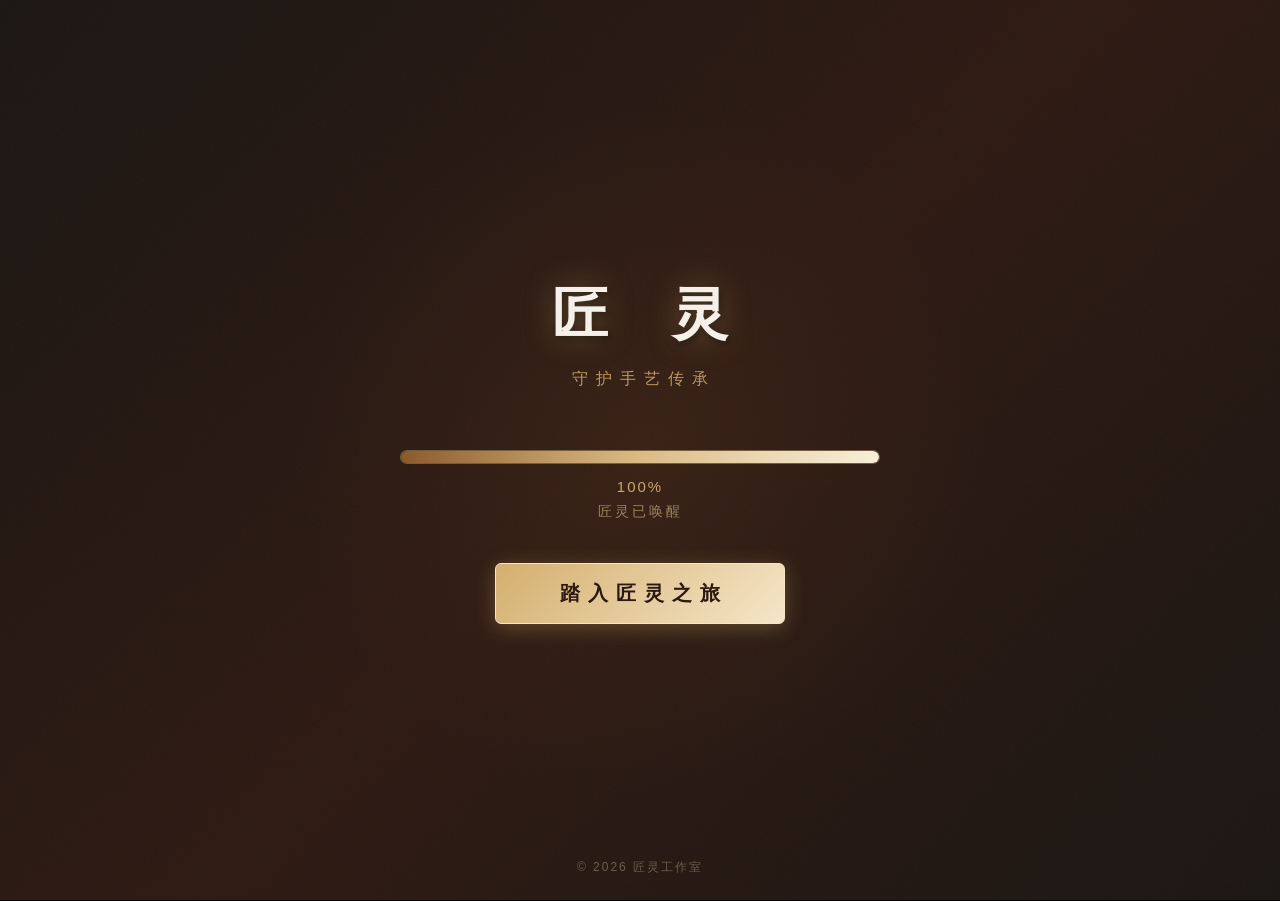
==== commit 685700ba: "chore: 同步更新" ====
--- a/index.html
+++ b/index.html
@@ -450,37 +450,68 @@
 </div>
 
 <!-- ==================== 设置面板 ==================== -->
-<div id="settings-overlay">
-    <div class="settings-panel">
-        <!-- 设置主菜单 -->
-        <div id="settings-menu">
-            <h2 class="settings-title">游 戏 设 置</h2>
-            <div class="settings-menu-buttons">
-                <button class="settings-menu-btn" data-target="keybinding">按 键 绑 定</button>
-                <button class="settings-menu-btn disabled" disabled>音量设置（开发中）</button>
-                <button class="settings-menu-btn disabled" disabled>画面设置（开发中）</button>
-            </div>
-            <div class="settings-buttons">
-                <button class="settings-btn secondary" id="settings-close">关闭</button>
-            </div>
-        </div>
-
-        <!-- 按键绑定子界面 -->
-        <div id="settings-keybinding" style="display:none;">
-            <h2 class="settings-title">按 键 绑 定</h2>
-            <div class="settings-section">
-                <div class="keybinding-list" id="keybinding-list">
-                    <!-- JS 动态填充 -->
-                </div>
-                <p class="keybinding-hint">点击「修改」后按下新按键即可完成绑定</p>
-            </div>
-            <div class="settings-buttons">
-                <button class="settings-btn secondary" id="settings-reset">恢复默认</button>
-                <button class="settings-btn secondary" id="settings-back">返回</button>
-            </div>
-        </div>
-    </div>
-</div>
+	<div id="settings-overlay">
+	    <div class="settings-panel">
+	        <!-- 设置主菜单 -->
+	        <div id="settings-menu">
+	            <h2 class="settings-title">游 戏 设 置</h2>
+	            <div class="settings-menu-buttons">
+	                <button class="settings-menu-btn" data-target="keybinding">按 键 绑 定</button>
+	                <button class="settings-menu-btn" data-target="volume">音 量 设 置</button>
+	                <button class="settings-menu-btn" data-target="display">画 面 设 置</button>
+	            </div>
+	            <div class="settings-buttons">
+	                <button class="settings-btn secondary" id="settings-close">关闭</button>
+	            </div>
+	        </div>
+
+	        <!-- 按键绑定子界面 -->
+	        <div id="settings-keybinding" style="display:none;">
+	            <h2 class="settings-title">按 键 绑 定</h2>
+	            <div class="settings-section">
+	                <div class="keybinding-list" id="keybinding-list">
+	                    <!-- JS 动态填充 -->
+	                </div>
+	                <p class="keybinding-hint">点击「修改」后按下新按键即可完成绑定</p>
+	            </div>
+	            <div class="settings-buttons">
+	                <button class="settings-btn secondary" id="settings-reset">恢复默认</button>
+	                <button class="settings-btn secondary" id="settings-back">返回</button>
+	            </div>
+	        </div>
+
+	        <!-- 音量设置子界面 -->
+	        <div id="settings-volume" style="display:none;">
+	            <h2 class="settings-title">音 量 设 置</h2>
+	            <div class="settings-section">
+	                <div class="volume-row">
+	                    <span class="volume-label">🎵 背景音乐</span>
+	                    <input type="range" id="bgm-volume-slider" min="0" max="100" value="40" class="volume-slider">
+	                    <span class="volume-value" id="bgm-volume-value">40%</span>
+	                </div>
+	                <div class="volume-row">
+	                    <span class="volume-label">🔊 按钮音效</span>
+	                    <input type="range" id="sfx-volume-slider" min="0" max="100" value="50" class="volume-slider">
+	                    <span class="volume-value" id="sfx-volume-value">50%</span>
+	                </div>
+	            </div>
+	            <div class="settings-buttons">
+	                <button class="settings-btn secondary" id="settings-volume-back">返回</button>
+	            </div>
+	        </div>
+
+	        <!-- 画面设置子界面 -->
+	        <div id="settings-display" style="display:none;">
+	            <h2 class="settings-title">画 面 设 置</h2>
+	            <div class="settings-section">
+	                <button class="settings-btn primary" id="fullscreen-toggle">切换全屏 / 窗口</button>
+	            </div>
+	            <div class="settings-buttons">
+	                <button class="settings-btn secondary" id="settings-display-back">返回</button>
+	            </div>
+	        </div>
+	    </div>
+	</div>
 
 <!-- ==================== 存档槽选择界面 ==================== -->
 <div id="save-slots-overlay">
--- a/css/game.css
+++ b/css/game.css
@@ -174,7 +174,6 @@
     left: calc(15% + 30px);
     z-index: 50;
     image-rendering: pixelated;
-    transform-origin: center bottom;
 }
 
 #player-sprite {
--- a/css/settings.css
+++ b/css/settings.css
@@ -248,3 +248,59 @@
 .settings-btn.secondary:hover {
     background: rgba(139, 69, 19, 0.1);
 }
+
+/* ---- 音量滑块 ---- */
+.volume-row {
+    display: flex;
+    align-items: center;
+    gap: 16px;
+    padding: 12px 0;
+}
+
+.volume-label {
+    min-width: 130px;
+    font-size: 17px;
+    color: #2c1810;
+}
+
+.volume-slider {
+    flex: 1;
+    height: 8px;
+    -webkit-appearance: none;
+    appearance: none;
+    background: #d4c5a9;
+    border-radius: 4px;
+    outline: none;
+    cursor: pointer;
+}
+
+.volume-slider::-webkit-slider-thumb {
+    -webkit-appearance: none;
+    width: 22px;
+    height: 22px;
+    background: #8b4513;
+    border-radius: 4px;
+    border: 2px solid #5c2e0a;
+    cursor: pointer;
+}
+
+.volume-value {
+    min-width: 48px;
+    font-size: 16px;
+    color: #8b4513;
+    text-align: right;
+    font-weight: bold;
+}
+
+/* ---- 全屏按钮 ---- */
+.settings-btn.primary {
+    background: #8b4513;
+    color: #f5e6d3;
+    padding: 14px 32px;
+    font-size: 18px;
+    width: 100%;
+}
+
+.settings-btn.primary:hover {
+    background: #a0522d;
+}
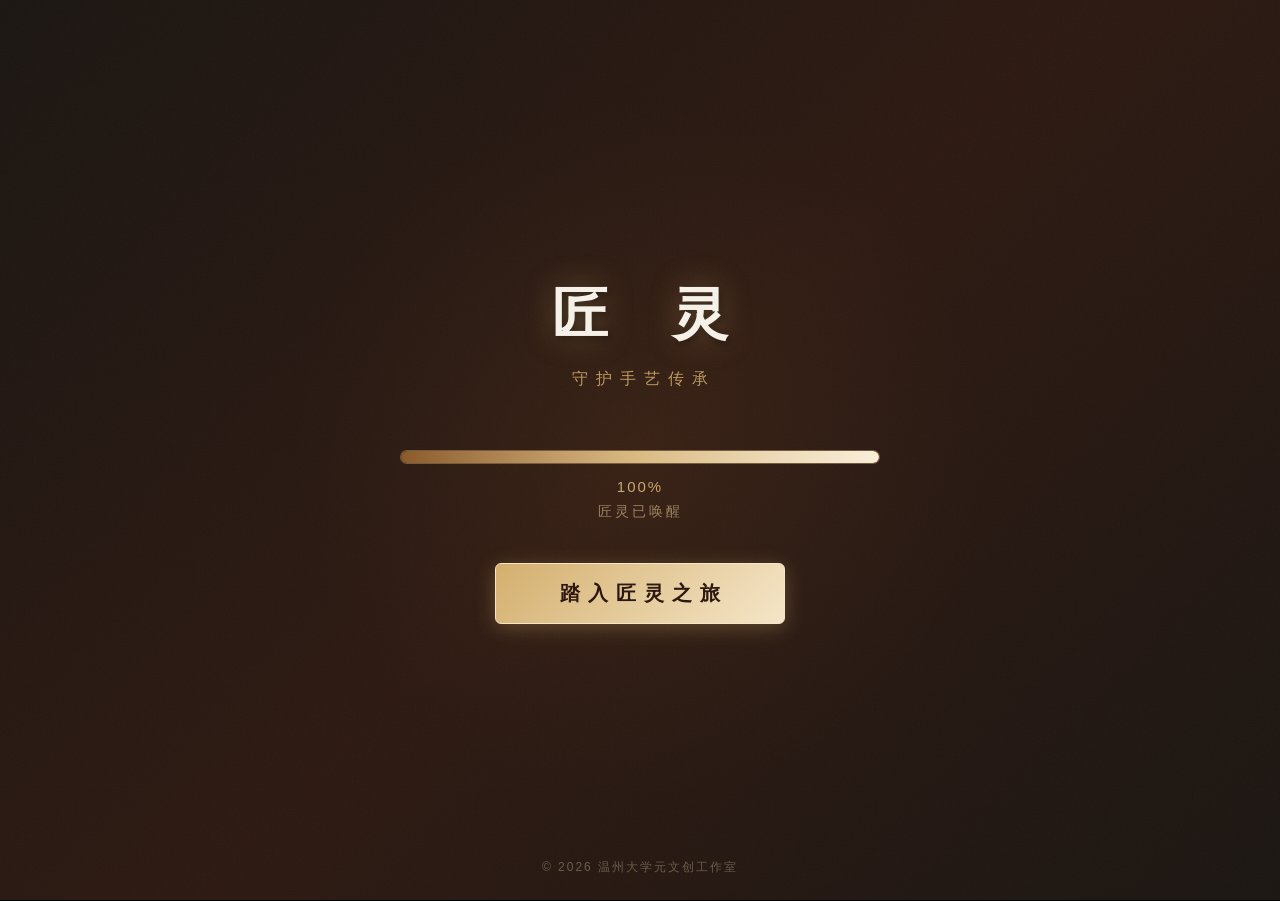
==== commit d0948834: "chore: 同步本地修改" ====
--- a/index.html
+++ b/index.html
@@ -47,7 +47,7 @@
         <p class="loading-hint" id="loading-hint">正在唤醒沉睡的匠灵...</p>
         <button class="loading-enter-btn" id="loading-enter-btn">踏入匠灵之旅</button>
     </div>
-    <p class="loading-footer">© 2026 匠灵工作室</p>
+    <p class="loading-footer">© 2026 温州大学元文创工作室</p>
 </div>
 
 <!-- ==================== 主界面 ==================== -->
@@ -61,7 +61,7 @@
         <button class="menu-btn">关于我们</button>
     </div>
 
-    <p class="menu-footer">© 2026 匠灵工作室 · 守护非遗传承</p>
+    <p class="menu-footer">© 2026 温州大学元文创工作室 · 守护非遗传承</p>
 </div>
 
 <!-- ==================== 前情提要 ==================== -->
